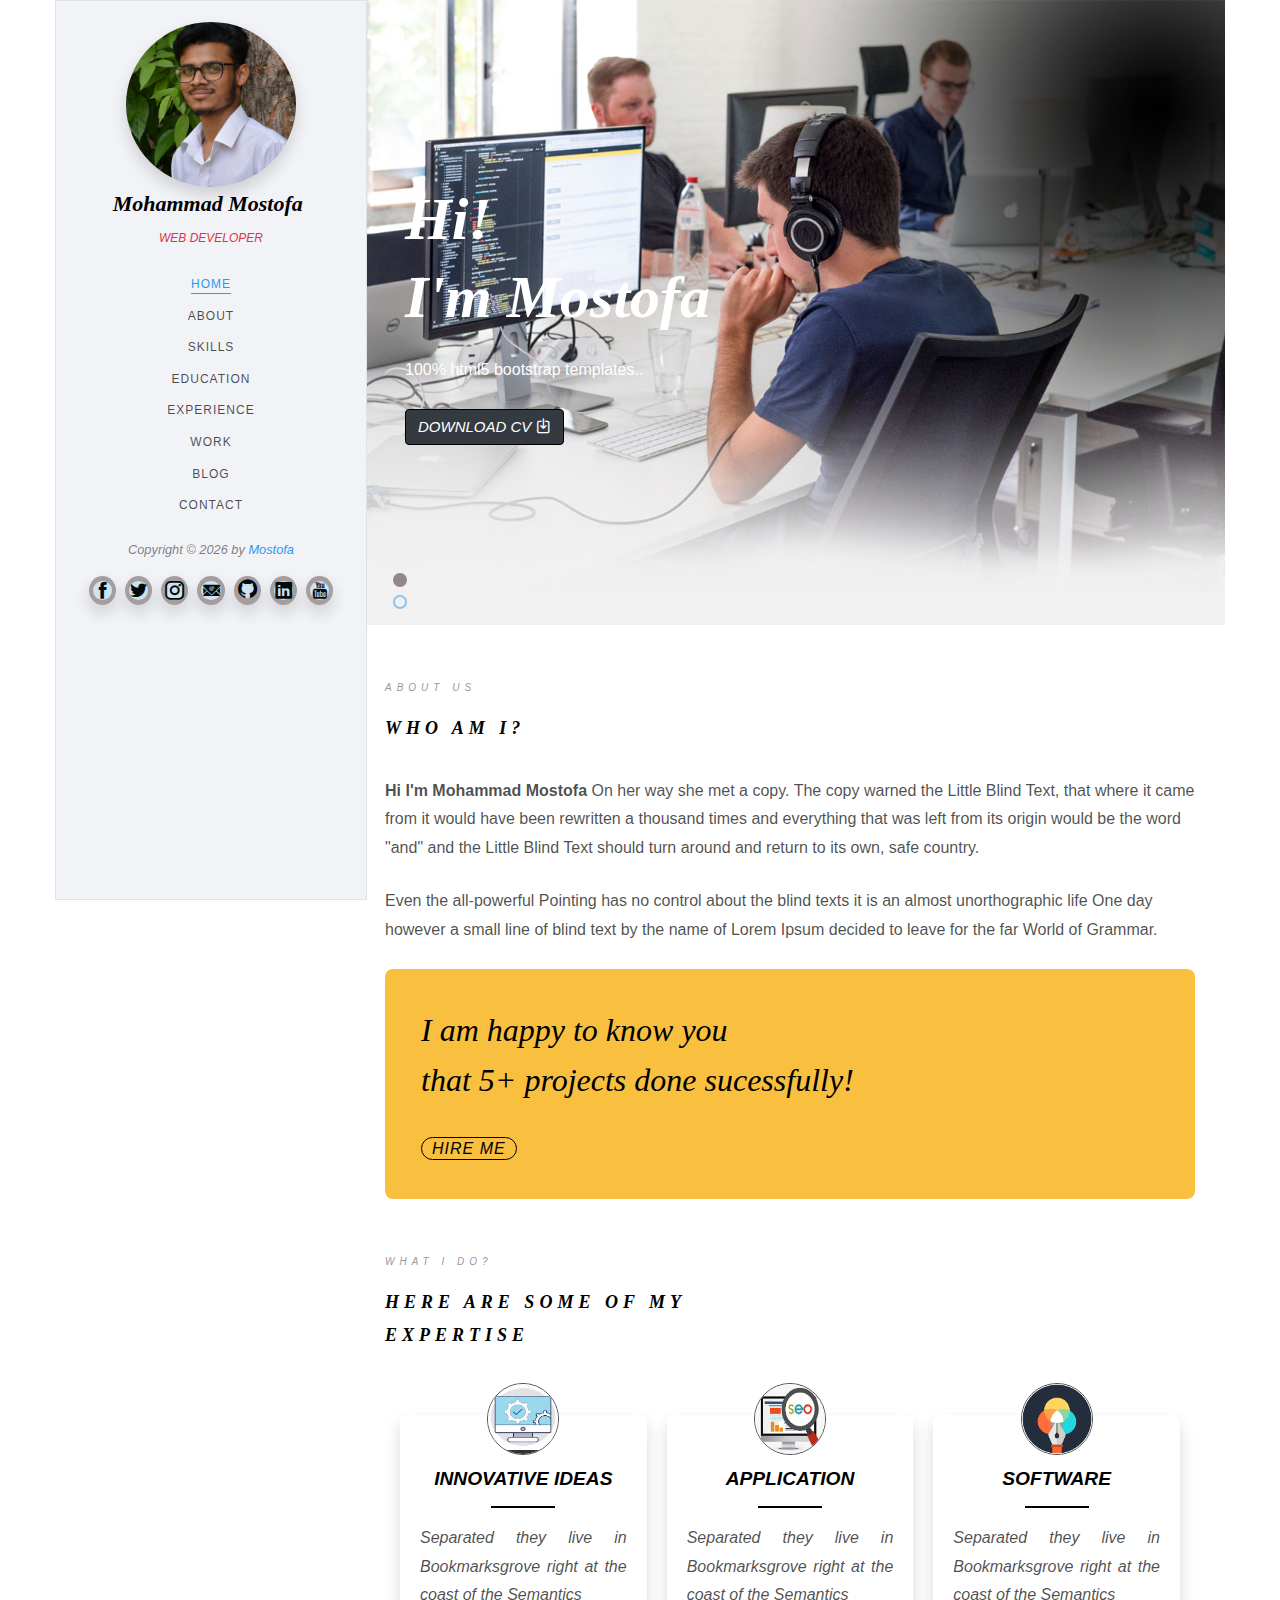
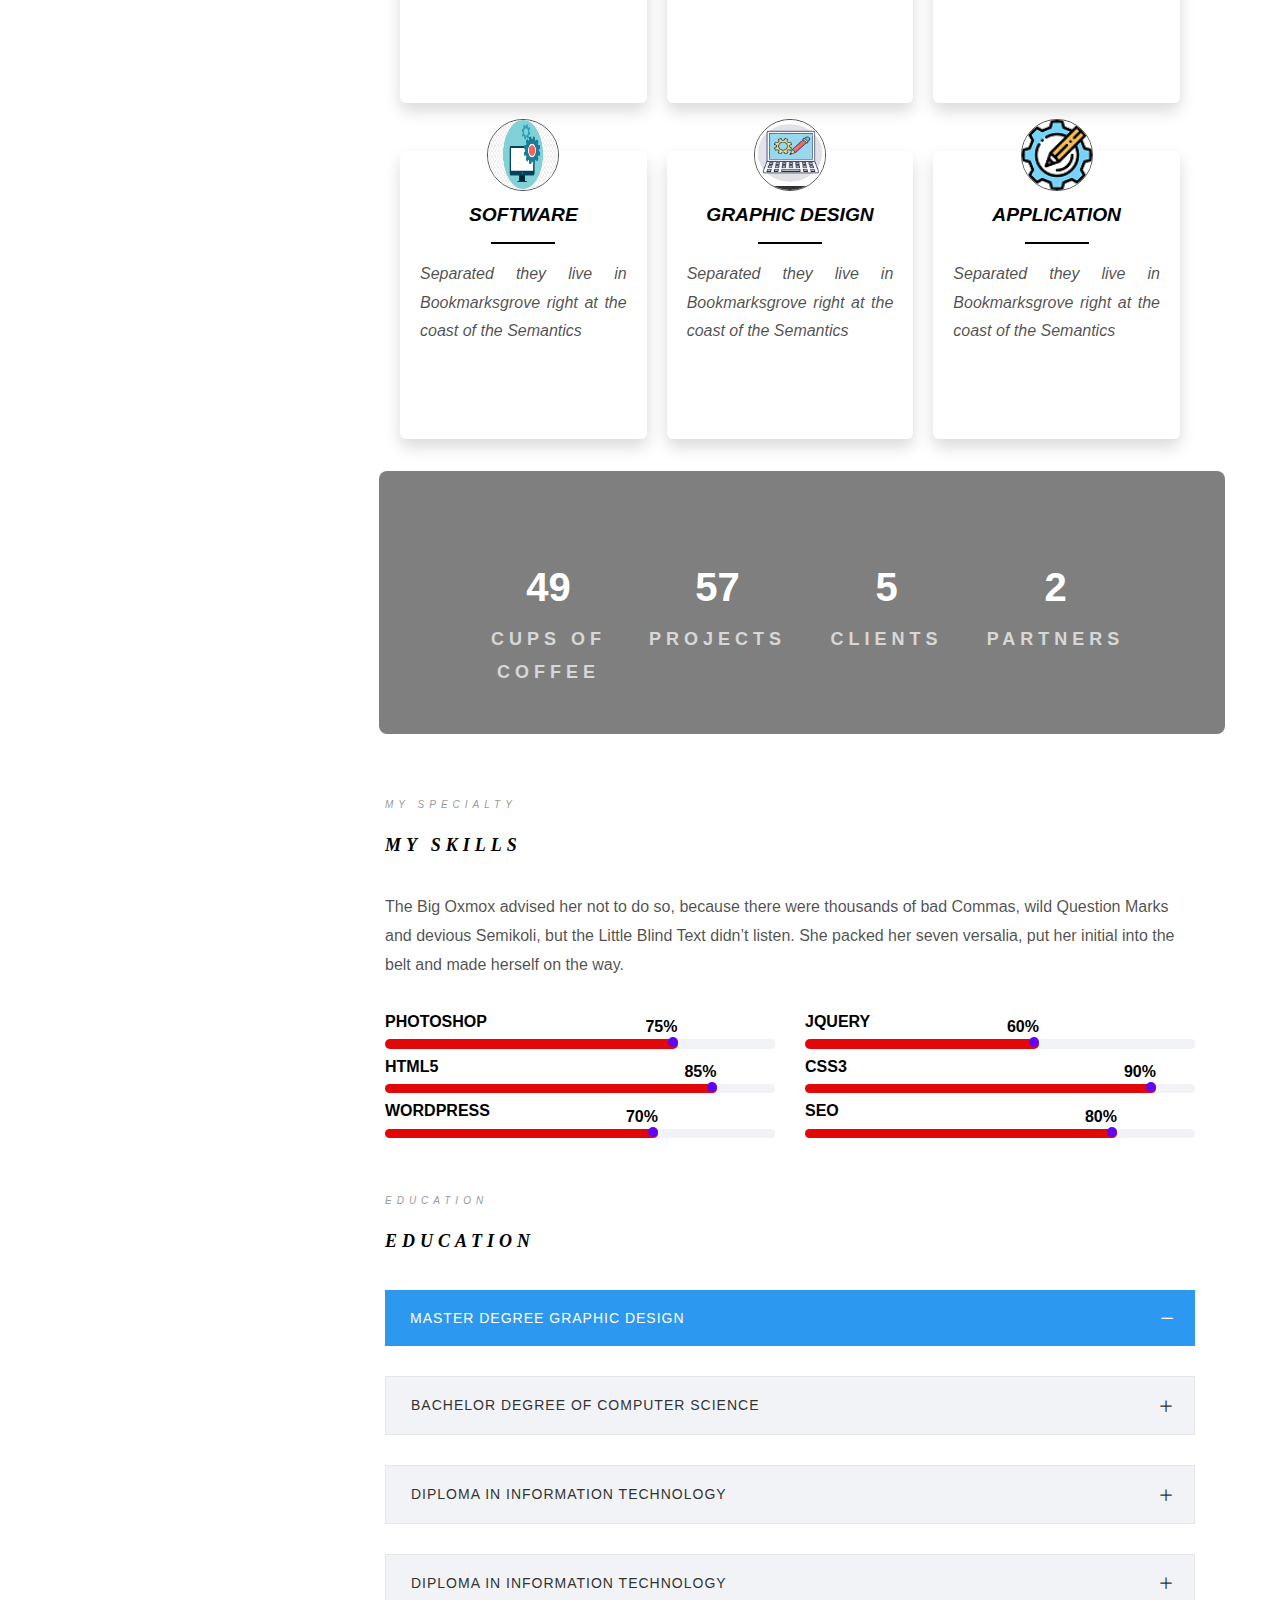
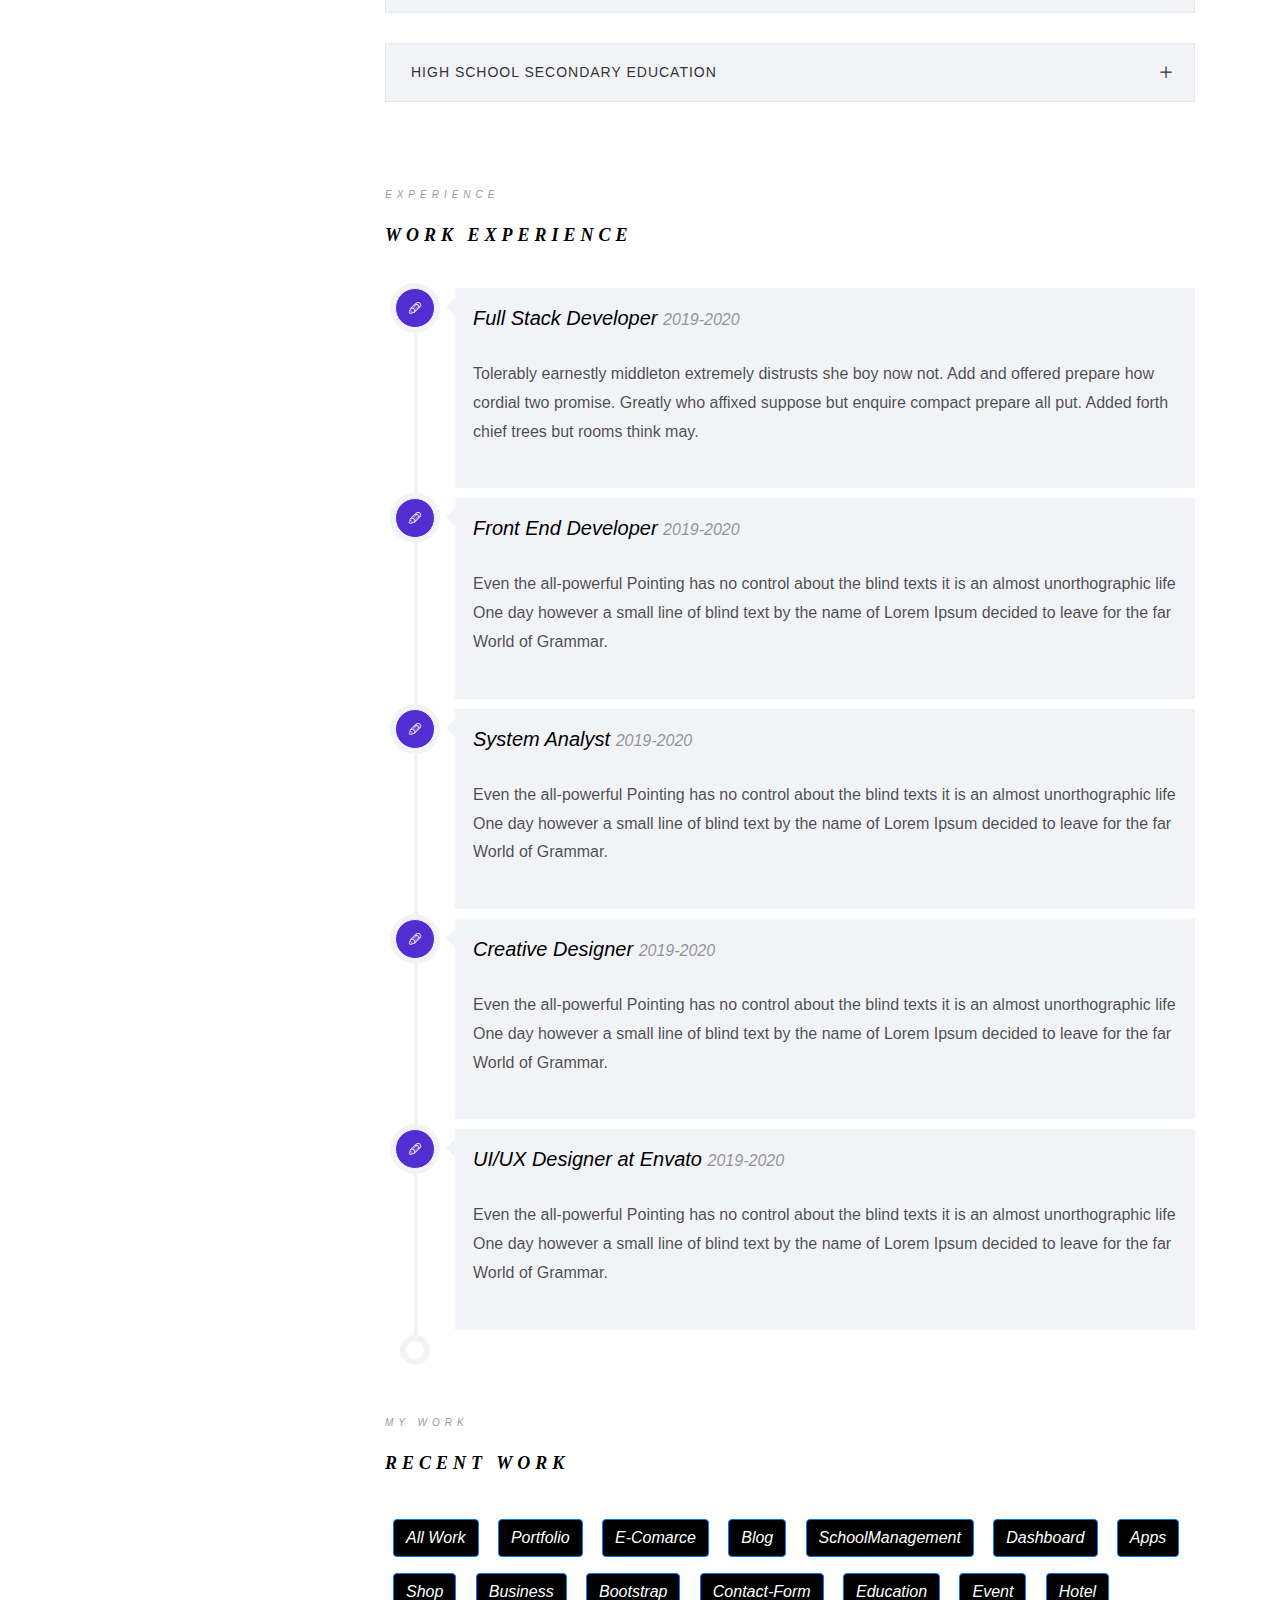
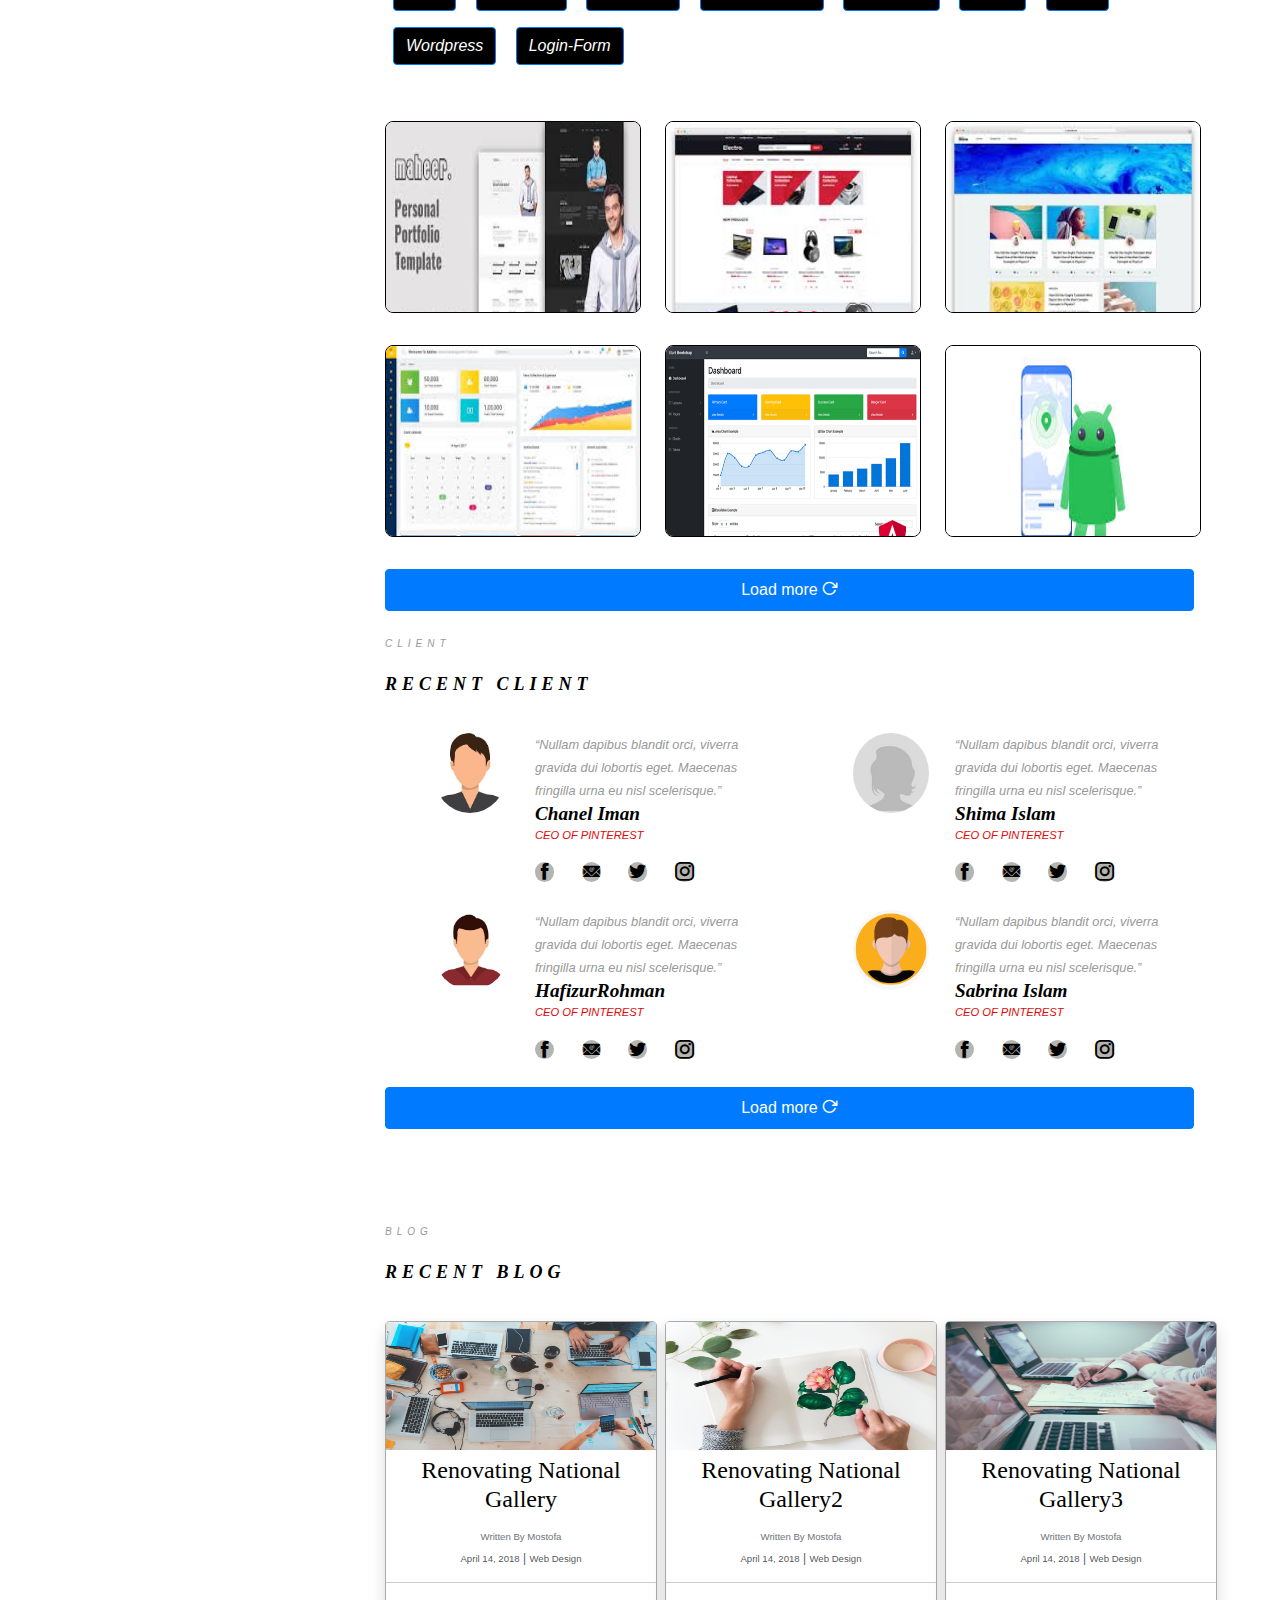
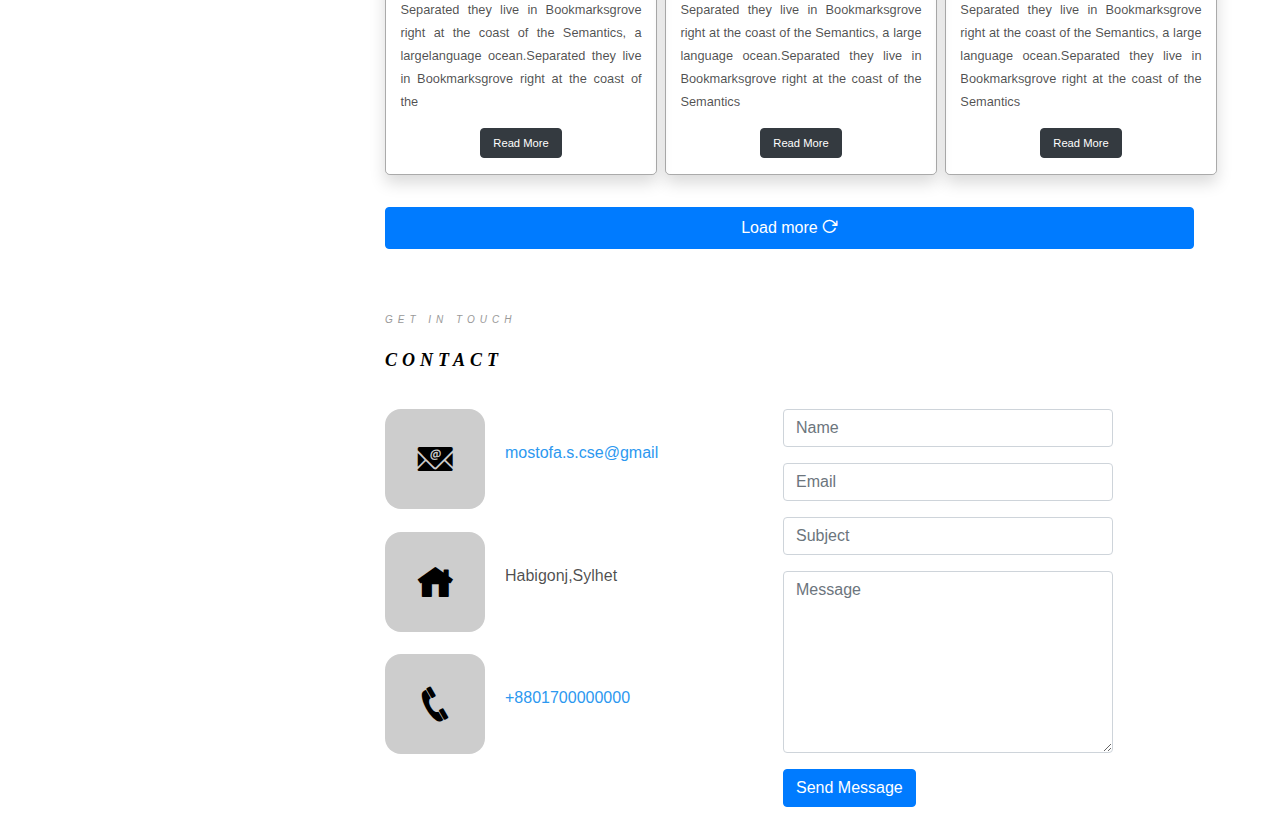
==== index.html @ 7810770f "portfolio design" ====
<!doctype html>
<html class="no-js" lang="">
    <head>
    <meta charset="utf-8">
      <meta http-equiv="X-UA-Compatible" content="IE=edge">
      <title>MOHAMMAD MOSTOFA</title>
      <link rel="shortcut icon" href="images/avatar04.png"> 
      <meta name="viewport" content="width=device-width, initial-scale=1">
      <meta name="description" content="" />
      <meta name="keywords" content="" />
      <meta name="author" content="" />
      <!-- Facebook and Twitter integration -->
      <meta property="og:title" content="" />
      <meta property="og:image" content="" />
      <meta property="og:url" content="" />
      <meta property="og:site_name" content="" />
      <meta property="og:description" content="" />
      <meta name="twitter:title" content="" />
      <meta name="twitter:image" content="" />
      <meta name="twitter:url" content="" />
      <meta name="twitter:card" content="" />
      <!-- Place favicon.ico and apple-touch-icon.png in the root directory -->
      <!-- Animate.css -->
      <link rel="stylesheet" href="css/animate.css">
      <!-- Icomoon Icon Fonts-->
      <link rel="stylesheet" href="css/icomoon.css">
      <link rel="stylesheet" href="css/icofont.min.css">
      <!-- Bootstrap  -->
      <link rel="stylesheet" href="css/bootstrap.min.css">
      <!-- Flexslider  -->
      <link rel="stylesheet" href="css/flexslider.css">
      <!-- Flaticons  -->
      <link rel="stylesheet" href="fonts/flaticon/font/flaticon.css">
      <!-- Owl Carousel -->
      <link rel="stylesheet" href="css/owl.carousel.min.css">
      <link rel="stylesheet" href="css/owl.theme.default.min.css">
      <!-- Theme style  -->
      <link rel="stylesheet" href="css/style.css">
      <!-- responsive  -->
      <link rel="stylesheet" href="css/responsive.css">
      <link rel="stylesheet" href="css/main.css">
      <link rel="stylesheet" href="css/normalize.css">
      <!-- Modernizr JS -->
      <script src="js/modernizr-2.6.2.min.js"></script>
  </head>
  <body>
    <!-------PORTFOLIO ASIDE SECTION START------------------->
    <div class="fakeLoader"></div>
    <div id="portfolio-page">
      <div class="container-wrap">
          <div class="container-wrap">
              <a href="#" class="js-portfolio-nav-toggle portfolio-nav-toggle" data-toggle="collapse" data-target="#navbar"
                aria-expanded="false" aria-controls="navbar"><i></i></a>
        <aside id="portfolio-aside" role="complementary" class="border js-fullheight">
          <a href="#" class="js-portfolio-nav-toggle portfolio-nav-toggle" data-toggle="collapse" data-target="#navbar"
            aria-expanded="false" aria-controls="navbar"><i></i></a>
              <div class="text-center">
                   <img class="author-img mb-1 shadow" src="images/20190928_142217.jpg" alt="img">
                 
                <h1 id="portfolio-logo"><a href="index.html">mohammad mostofa</a></h1>
                <span class="position mb-3"><a href="#" class="text-danger font-italic">WEB DEVELOPER</a></span>
              </div>
              <nav id="portfolio-main-menu" role="navigation" class="navbar">
                <div id="navbar" class="collapse">
                  <ul>
                    <li class="active"><a href="#" data-nav-section="home">Home</a></li>
                    <li><a href="#" data-nav-section="about">About</a></li>
                    <li><a href="#" data-nav-section="skills">Skills</a></li>
                    <li><a href="#" data-nav-section="education">Education</a></li>
                    <li><a href="#" data-nav-section="experience">Experience</a></li>
                    <li><a href="#" data-nav-section="work">Work</a></li>
                    <li><a href="#" data-nav-section="blog">Blog</a></li>
                    <li><a href="#" data-nav-section="contact">Contact</a></li>
                  </ul>
                </div>
              </nav>
              <div class="portfolio-footer font-italic">
                  <p class="text-center"><small>Copyright &copy;
                  <script>document.write(new Date().getFullYear());</script>
                  by <a href="#" class="text-capitalize" target="_blank">mostofa</a>
                <ul>
                  <li><a class="shadow" target="_blank" href="https://www.facebook.com/mohammadmostofa.99"><i class="icofont-facebook"></i></a></li>
                  <li><a class="shadow" target="_blank" href="https://twitter.com/Mohamma17811872"><i class="icofont-twitter"></i></a></li>
                  <li><a class="shadow" target="_blank" href="https://www.instagram.com/mohammad_mostofa.89/"><i class="icofont-instagram"></i></a></li>
                  <li><a class="shadow" target="_blank" href="https://mostofa.mm9989@gmail.com"><i class="icofont-email"></i></a></li>
                  <li><a class="shadow" target="_blank" href="https://github.com/mostofa9989"><i class="icomoon icon-github"></i></a></li>
                  <li><a class="shadow" target="_blank" href="https://www.linkedin.com/in/mohammad-mostofa-7722481b0"><i class="icofont-linkedin"></i></a></li>
                  <li><a class="shadow" target="_blank" href="https://www.youtube.com/channel/UCxO-muHdP832ksQisNg4t9A"><i class="icofont-youtube"></i></a></li>
                </ul>
                </div>
        </aside>
           <!-------PORTFOLIO MAIN SECTION START------------------->
       <div class="portfolio-main" id="home">
           <!-------PORTFOLIO SLIDER SECTION START------------------->
            <div id="myCarousel" class="carousel slide" data-ride="carousel" data-section="home">
              <!-- Carousel indicators -->
              <ol class="carousel-indicators">
                <li data-target="#myCarousel" data-slide-to="0" class="active"></li>
                <li data-target="#myCarousel" data-slide-to="1"></li>
              </ol>
              <!-- Wrapper for carousel items -->
              <div class="carousel-inner ">
                <div class="carousel-item active" style="background: url(images/s1.jpg)no-repeat center center / cover;">
                  <div class="container slider-content">
                    <h3 class="display-3">Hi! <br>I'm Mostofa</h3>
                    <p>100% html5 bootstrap templates..</p>
                    <a href="#"class="btn text-white bg-dark">DOWNLOAD CV <i class="icon-download4"></i></a>
                  </div>
                </div>
                <div class="carousel-item" style="background: url(images/s2.jpg)no-repeat center center / cover;">
                  <div class="container slider-content">
                    <h3 class="display-3 text-white">I am a <br>Designer</h3>
                    <p class="text-white">100% html5 bootstrap templates..</p>
                    <a href="#"class="btn text-white bg-dark">VIEW PORTFOLIO <i class="icon-briefcase3"></i></a>
                  </div>
                </div>
              </div>
            </div>
           <!-------PORTFOLIO ABOUT SECTION START------------------->
            <section class="portfolio-about" data-section="about">
              <div class="portfolio-narrow-content">
                <div class="row">
                  <div class="col-md-12">
                    <div class="row row-bottom-padded-sm animate-box bg-white">
                      <div class="col-md-12">
                        <div class="about-desc">
                          <span class="heading-meta">About Us</span>
                          <h2 class="portfolio-heading">Who Am I?</h2>
                          <p><strong>Hi I'm Mohammad Mostofa</strong> On her way she met a copy. The copy warned the Little Blind Text,
                            that where it came from it would have been rewritten a thousand times and everything that was left from
                            its origin would be the word "and" and the Little Blind Text should turn around and return to its own,
                            safe country.</p>
                          <p>Even the all-powerful Pointing has no control about the blind texts it is an almost unorthographic life
                            One day however a small line of blind text by the name of Lorem Ipsum decided to leave for the far World
                            of Grammar.</p>
                        </div>
                      </div>
                    </div>
                    <div class="row">
                      <div class="col-md-12 animate-box">
                        <div class="hire">
                          <h2>I am happy to know you <br>that 5+ projects done sucessfully!</h2>
                          <a href="https://www.fiverr.com/s2/9c8662c31b" class="btn-hire">Hire me</a>
                        </div>
                      </div>
                    </div>
                  </div>
                </div>
              </div>
            </section>
           <!-------PORTFOLIO SERVICES SECTION START------------------->
           <section class="portfolio-services" data-section="services">
            <div class="portfolio-narrow-content">
              <div class="row">
                <div class="col-md-12">
                  <div class="row row-bottom-padded-sm animate-box bg-white">
                    <div class="col-md-12">
                      <div class="about-desc">
                        <span class="heading-meta">What I do?</span>
                        <h2 class="portfolio-heading">Here are some of my<br> expertise</h2>
                      </div>
                    </div>
                  </div>
                  <div class="col-md-12">
                    <div class="card-columns animate-box">
                                            <div class="animate-box text-center" data-animate-effect="fadeInLeft">
                     <img class="services-image" src="images/services1.jpeg" alt="">
                        <div class="services card-body shadow">
                          <h3 class="mb-4">Innovative Ideas</h3>
                          <p class="text-justify">Separated they live in Bookmarksgrove right at the coast of the Semantics</p>
                        </div>
                                              <div class="animate-box text-center" data-animate-effect="fadeInLeft">
                     <img class="services-image" src="images/services2.jpg" alt="">
                        <div class="services card-body shadow">
                          <h3 class="mb-4">Software</h3>
                          <p class="text-justify">Separated they live in Bookmarksgrove right at the coast of the Semantics</p>
                        </div>
                                              <div class="animate-box text-center" data-animate-effect="fadeInLeft">
                     <img class="services-image" src="images/services3.jpeg" alt="">
                        <div class="services card-body shadow">
                          <h3 class="mb-4">Application</h3>
                          <p class="text-justify">Separated they live in Bookmarksgrove right at the coast of the Semantics</p>
                        </div>
                                              <div class="animate-box text-center" data-animate-effect="fadeInLeft">
                     <img class="services-image" src="images/services4.jpeg" alt="">
                        <div class="services card-body shadow">
                          <h3 class="mb-4">Graphic Design</h3>
                          <p class="text-justify">Separated they live in Bookmarksgrove right at the coast of the Semantics</p>
                        </div>
                                              <div class="animate-box text-center" data-animate-effect="fadeInLeft">
                     <img class="services-image" src="images/services5.png" alt="">
                        <div class="services card-body shadow">
                          <h3 class="mb-4">Software</h3>
                          <p class="text-justify">Separated they live in Bookmarksgrove right at the coast of the Semantics</p>
                        </div>
                                              <div class="animate-box text-center" data-animate-effect="fadeInLeft">
                     <img class="services-image" src="images/s5.png" alt="">
                        <div class="services card-body shadow">
                          <h3 class="mb-4">Application</h3>
                          <p class="text-justify">Separated they live in Bookmarksgrove right at the coast of the Semantics</p>
                        </div>
                         
                      </div>
                    </div>
                  </div>
                </div>
              </div>
          </section>
           <!-------PORTFOLIO COUNGTER SECTION START------------------->
            <div id="portfolio-counter"style="background-image: url(images/cover_bg_1.jpg);"
              data-stellar-background-ratio="0.5">
              <div class="portfolio-narrow-content">
                <div class="row">
                </div>
                <div class="row">
                  <div class="col-md-3 col-sm-3 text-center animate-box">
                    <span class="portfolio-counter js-counter" data-from="0" data-to="309" data-speed="5000"
                      data-refresh-interval="50"></span><br>
                    <span class="portfolio-counter-label">Cups of coffee</span>
                  </div>
                  <div class="col-md-3 col-sm-3 text-center animate-box">
                    <span class="portfolio-counter js-counter" data-from="0" data-to="356" data-speed="5000"
                      data-refresh-interval="50"></span><br>
                    <span class="portfolio-counter-label">Projects</span>
                  </div>
                  <div class="col-md-3 col-sm-3 text-center animate-box">
                    <span class="portfolio-counter js-counter" data-from="0" data-to="30" data-speed="5000"
                      data-refresh-interval="50"></span><br>
                    <span class="portfolio-counter-label">Clients</span>
                  </div>
                  <div class="col-md-3 col-sm-3 text-center animate-box">
                    <span class="portfolio-counter js-counter" data-from="0" data-to="10" data-speed="5000"
                      data-refresh-interval="50"></span><br>
                    <span class="portfolio-counter-label">Partners</span>
                  </div>
                </div>
              </div>
            </div>
           <!-------PORTFOLIO SKILLS SECTION START------------------->
            <section class="portfolio-skills" data-section="skills">
              <div class="portfolio-narrow-content">
                <div class="row">
                  <div class="col-md-6 col-md-offset-3 col-md-pull-3 animate-box" data-animate-effect="fadeInLeft">
                    <span class="heading-meta">My Specialty</span>
                    <h2 class="portfolio-heading animate-box">My Skills</h2>
                  </div>
                </div>
                <div class="row">
                  <div class="col-md-12 animate-box" data-animate-effect="fadeInLeft">
                    <p class="font-2">The Big Oxmox advised her not to do so, because there were thousands of bad Commas, wild Question Marks and
                      devious Semikoli, but the Little Blind Text didn’t listen. She packed her seven versalia, put her initial into
                      the belt and made herself on the way.</p>
                  </div>
                  <div class="col-md-6 col-sm-6 animate-box" data-animate-effect="fadeInLeft">
                    <div class="progress-wrap">
                      <h3>Photoshop</h3>
                      <div class="progress">
                        <div class="progress-bar color-1" role="progressbar" aria-valuenow="75" aria-valuemin="0"
                          aria-valuemax="100" style="width:75%">
                          <span>75%</span>
                        </div>
                      </div>
                    </div>
                  </div>
                  <div class="col-md-6 col-sm-6 animate-box" data-animate-effect="fadeInRight">
                    <div class="progress-wrap">
                      <h3>jQuery</h3>
                      <div class="progress">
                        <div class="progress-bar color-2" role="progressbar" aria-valuenow="60" aria-valuemin="0"
                          aria-valuemax="100" style="width:60%">
                          <span>60%</span>
                        </div>
                      </div>
                    </div>
                  </div>
                  <div class="col-md-6 col-sm-6 animate-box" data-animate-effect="fadeInLeft">
                    <div class="progress-wrap">
                      <h3>HTML5</h3>
                      <div class="progress">
                        <div class="progress-bar color-3" role="progressbar" aria-valuenow="85" aria-valuemin="0"
                          aria-valuemax="100" style="width:85%">
                          <span>85%</span>
                        </div>
                      </div>
                    </div>
                  </div>
                  <div class="col-md-6 col-sm-6 animate-box" data-animate-effect="fadeInRight">
                    <div class="progress-wrap">
                      <h3>CSS3</h3>
                      <div class="progress">
                        <div class="progress-bar color-4" role="progressbar" aria-valuenow="90" aria-valuemin="0"
                          aria-valuemax="100" style="width:90%">
                          <span>90%</span>
                        </div>
                      </div>
                    </div>
                  </div>
                  <div class="col-md-6 col-sm-6 animate-box" data-animate-effect="fadeInLeft">
                    <div class="progress-wrap">
                      <h3>WordPress</h3>
                      <div class="progress">
                        <div class="progress-bar color-5" role="progressbar" aria-valuenow="70" aria-valuemin="0"
                          aria-valuemax="100" style="width:70%">
                          <span>70%</span>
                        </div>
                      </div>
                    </div>
                  </div>
                  <div class="col-md-6 col-sm-6 animate-box" data-animate-effect="fadeInRight">
                    <div class="progress-wrap">
                      <h3>SEO</h3>
                      <div class="progress">
                        <div class="progress-bar color-6" role="progressbar" aria-valuenow="80" aria-valuemin="0"
                          aria-valuemax="100" style="width:80%">
                          <span>80%</span>
                        </div>
                      </div>
                    </div>
                  </div>
                </div>
              </div>
            </section>
            <!-------PORTFOLIO EDUCATION SECTION START------------------->
            <section class="portfolio-education" data-section="education">
              <div class="portfolio-narrow-content">
                <div class="row">
                  <div class="col-md-6 col-md-offset-3 col-md-pull-3 animate-box" data-animate-effect="fadeInLeft">
                    <span class="heading-meta">Education</span>
                    <h2 class="portfolio-heading animate-box">Education</h2>
                  </div>
                </div>
                <div class="row">
                  <div class="col-md-12 animate-box" data-animate-effect="fadeInLeft">
                    <div class="fancy-collapse-panel">
                      <div class="panel-group" id="accordion" role="tablist" aria-multiselectable="true">
                        <div class="panel panel-default">
                          <div class="panel-heading" role="tab" id="headingOne">
                            <h4 class="panel-title">
                              <a data-toggle="collapse" data-parent="#accordion" href="#collapseOne" aria-expanded="true"
                                aria-controls="collapseOne">Master Degree Graphic Design
                              </a>
                            </h4>
                          </div>
                          <div id="collapseOne" class="panel-collapse collapse in" role="tabpanel" aria-labelledby="headingOne">
                            <div class="panel-body">
                              <div class="row">
                                <div class="col-md-6">
                                  <p>Far far away, behind the word mountains, far from the countries Vokalia and Consonantia, there
                                    live the blind texts. </p>
                                </div>
                                <div class="col-md-6">
                                  <p>Separated they live in Bookmarksgrove right at the coast of the Semantics, a large language
                                    ocean.</p>
                                </div>
                              </div>
                            </div>
                          </div>
                        </div>
                        <div class="panel panel-default">
                          <div class="panel-heading" role="tab" id="headingTwo">
                            <h4 class="panel-title">
                              <a class="collapsed" data-toggle="collapse" data-parent="#accordion" href="#collapseTwo"
                                aria-expanded="false" aria-controls="collapseTwo">Bachelor Degree of Computer Science
                              </a>
                            </h4>
                          </div>
                          <div id="collapseTwo" class="panel-collapse collapse" role="tabpanel" aria-labelledby="headingTwo">
                            <div class="panel-body">
                              <p>Far far away, behind the word <strong>mountains</strong>, far from the countries Vokalia and
                                Consonantia, there live the blind texts. Separated they live in Bookmarksgrove right at the coast of
                                the Semantics, a large language ocean.</p>
                              <ul>
                                <li>Separated they live in Bookmarksgrove right</li>
                                <li>Separated they live in Bookmarksgrove right</li>
                              </ul>
                            </div>
                          </div>
                        </div>
                        <div class="panel panel-default">
                          <div class="panel-heading" role="tab" id="headingThree">
                            <h4 class="panel-title">
                              <a class="collapsed" data-toggle="collapse" data-parent="#accordion" href="#collapseThree"
                                aria-expanded="false" aria-controls="collapseThree">Diploma in Information Technology
                              </a>
                            </h4>
                          </div>
                          <div id="collapseThree" class="panel-collapse collapse" role="tabpanel" aria-labelledby="headingThree">
                            <div class="panel-body">
                              <p>Far far away, behind the word <strong>mountains</strong>, far from the countries Vokalia and
                                Consonantia, there live the blind texts. Separated they live in Bookmarksgrove right at the coast of
                                the Semantics, a large language ocean.</p>
                            </div>
                          </div>
                        </div>
            
                        <div class="panel panel-default">
                          <div class="panel-heading" role="tab" id="headingFour">
                            <h4 class="panel-title">
                              <a class="collapsed" data-toggle="collapse" data-parent="#accordion" href="#collapseFour"
                                aria-expanded="false" aria-controls="collapseFour">Diploma in Information Technology
                              </a>
                            </h4>
                          </div>
                          <div id="collapseFour" class="panel-collapse collapse" role="tabpanel" aria-labelledby="headingFour">
                            <div class="panel-body">
                              <p>Far far away, behind the word <strong>mountains</strong>, far from the countries Vokalia and
                                Consonantia, there live the blind texts. Separated they live in Bookmarksgrove right at the coast of
                                the Semantics, a large language ocean.</p>
                            </div>
                          </div>
                        </div>
                        <div class="panel panel-default">
                          <div class="panel-heading" role="tab" id="headingFive">
                            <h4 class="panel-title">
                              <a class="collapsed" data-toggle="collapse" data-parent="#accordion" href="#collapseFive"
                                aria-expanded="false" aria-controls="collapseFive">High School Secondary Education
                              </a>
                            </h4>
                          </div>
                          <div id="collapseFive" class="panel-collapse collapse" role="tabpanel" aria-labelledby="headingFive">
                            <div class="panel-body">
                              <p>Far far away, behind the word <strong>mountains</strong>, far from the countries Vokalia and
                                Consonantia, there live the blind texts. Separated they live in Bookmarksgrove right at the coast of
                                the Semantics, a large language ocean.</p>
                            </div>
                          </div>
                        </div>
                      </div>
                    </div>
                  </div>
                </div>
              </div>
            </section>
           <!-------PORTFOLIO EXPERIENCE SECTION START------------------->
            <section class="portfolio-experience" data-section="experience">
              <div class="portfolio-narrow-content">
                <div class="row">
                  <div class="col-md-6 col-md-offset-3 col-md-pull-3 animate-box" data-animate-effect="fadeInLeft">
                    <span class="heading-meta">Experience</span>
                    <h2 class="portfolio-heading animate-box">Work Experience</h2>
                  </div>
                </div>
                <div class="row">
                  <div class="col-md-12">
                    <div class="timeline-centered">
                      <article class="timeline-entry animate-box" data-animate-effect="fadeInLeft">
                        <div class="timeline-entry-inner">
            
                          <div class="timeline-icon color-1">
                            <i class="icon-pen2"></i>
                          </div>
            
                          <div class="timeline-label">
                            <h2><a href="#">Full Stack Developer</a> <span>2019-2020</span></h2>
                            <p>Tolerably earnestly middleton extremely distrusts she boy now not. Add and offered prepare how
                              cordial two promise. Greatly who affixed suppose but enquire compact prepare all put. Added forth
                              chief trees but rooms think may.</p>
                          </div>
                        </div>
                      </article>
                      <article class="timeline-entry animate-box" data-animate-effect="fadeInRight">
                        <div class="timeline-entry-inner">
                          <div class="timeline-icon color-2">
                            <i class="icon-pen2"></i>
                          </div>
                          <div class="timeline-label">
                            <h2><a href="#">Front End Developer</a> <span>2019-2020</span></h2>
                            <p>Even the all-powerful Pointing has no control about the blind texts it is an almost unorthographic
                              life One day however a small line of blind text by the name of Lorem Ipsum decided to leave for the
                              far World of Grammar.</p>
                          </div>
                        </div>
                      </article>
                      <article class="timeline-entry animate-box" data-animate-effect="fadeInLeft">
                        <div class="timeline-entry-inner">
                          <div class="timeline-icon color-3">
                            <i class="icon-pen2"></i>
                          </div>
                          <div class="timeline-label">
                            <h2><a href="#">System Analyst</a> <span>2019-2020</span></h2>
                            <p>Even the all-powerful Pointing has no control about the blind texts it is an almost unorthographic
                              life One day however a small line of blind text by the name of Lorem Ipsum decided to leave for the
                              far World of Grammar.</p>
                          </div>
                        </div>
                      </article>
                      <article class="timeline-entry animate-box" data-animate-effect="fadeInTop">
                        <div class="timeline-entry-inner">
                          <div class="timeline-icon color-4">
                            <i class="icon-pen2"></i>
                          </div>
                          <div class="timeline-label">
                            <h2><a href="#">Creative Designer</a> <span>2019-2020</span></h2>
                            <p>Even the all-powerful Pointing has no control about the blind texts it is an almost unorthographic
                              life One day however a small line of blind text by the name of Lorem Ipsum decided to leave for the
                              far World of Grammar.</p>
                          </div>
                        </div>
                      </article>
                      <article class="timeline-entry animate-box" data-animate-effect="fadeInLeft">
                        <div class="timeline-entry-inner">
                          <div class="timeline-icon color-5">
                            <i class="icon-pen2"></i>
                          </div>
                          <div class="timeline-label">
                            <h2><a href="#">UI/UX Designer at Envato</a> <span>2019-2020</span></h2>
                            <p>Even the all-powerful Pointing has no control about the blind texts it is an almost unorthographic
                              life One day however a small line of blind text by the name of Lorem Ipsum decided to leave for the
                              far World of Grammar.</p>
                          </div>
                        </div>
                      </article>
                      <article class="timeline-entry begin animate-box" data-animate-effect="fadeInBottom">
                        <div class="timeline-entry-inner">
                          <div class="timeline-icon color-none">
                          </div>
                        </div>
                      </article>
                    </div>
                  </div>
                </div>
              </div>
            </section>
            <!-------PORTFOLIO WORK SECTION START------------------->
            <section id="work" class="portfolio-work" data-section="work">
                <div class="portfolio-narrow-content">
                    <div class="row">
                      <div class="col-md-6 col-md-offset-3 col-md-pull-3 animate-box" data-animate-effect="fadeInLeft">
                        <span class="heading-meta">My Work</span>
                        <h2 class="portfolio-heading animate-box">Recent Work</h2>
                      </div>
                    </div>
                    <div class="portfolio-warkmenu mb-5" data-animate-effect="fadeInLeft">
                        <a href="javascript:void(0)" class="btn btn-primary" data-filter="all">All Work</a>
                        <a href="javascript:void(0)" class="btn btn-primary" data-filter=".portfolio">Portfolio</a>
                        <a href="javascript:void(0)" class="btn btn-primary" data-filter=".e-comarce ">E-comarce</a>
                        <a href="javascript:void(0)" class="btn btn-primary" data-filter=".blog">Blog</a>
                        <a href="javascript:void(0)" class="btn btn-primary" data-filter=".schoolmanagement">SchoolManagement</a>
                        <a href="javascript:void(0)" class="btn btn-primary" data-filter=".dashboard">Dashboard</a>
                        <a href="javascript:void(0)" class="btn btn-primary" data-filter=".apps">Apps</a>
                        <a href="javascript:void(0)" class="btn btn-primary" data-filter=".shop">shop</a>
                        <a href="javascript:void(0)" class="btn btn-primary" data-filter=".business">business</a>
                        <a href="javascript:void(0)" class="btn btn-primary" data-filter=".bootstrap">bootstrap</a>
                        <a href="javascript:void(0)" class="btn btn-primary" data-filter=".contact-form">contact-form</a>
                        <a href="javascript:void(0)" class="btn btn-primary" data-filter=".education">education</a>
                        <a href="javascript:void(0)" class="btn btn-primary" data-filter=".event">event</a>
                        <a href="javascript:void(0)" class="btn btn-primary" data-filter=".hotel">hotel</a>
                        <a href="javascript:void(0)" class="btn btn-primary" data-filter=".wordpress">wordpress</a>
                        <a href="javascript:void(0)" class="btn btn-primary" data-filter=".login-form">login-form</a>
                    </div>
                    <div class="row portfolio-item justify-content-center">
                      <div class="col-md-4 col-sm-6 mix portfolio">
                        <div class="single-portfolio">
                          <img src="images/work1.jpg" alt="image" class="img-fluid work-img">
                          <div class="portfolio-overlay">
                            <h3>portfolio</h3>
                            <div class="option">
                              <p class="icon">
                                <a href="#"><i class="icon-share3"></i></a>
                              </p>
                              <div class="download">
                                <a href="#" class="btn btn-primary">Download <i class="icon-download4"></i></a>
                              </div>
                              <div class="demo">
                                <a href="#" class="btn btn-primary">Demo <i class="icon-eye"></i></a>
                              </div>
                            </div>
                          </div>
                        </div>
                      </div>
                      <div class="col-md-4 col-sm-6 mix e-comarce">
                        <div class="single-portfolio">
                          <img src="images/work2.jpg" alt="image" class="img-fluid work-img">
                          <div class="portfolio-overlay">
                           <h3>e-comarce</h3>
                            <div class="option">
                              <p class="icon">
                                <a href="#"><i class="icon-share3"></i></a>
                              </p>
                              <div class="download">
                                <a href="#" class="btn btn-primary">Download <i class="icon-download4"></i></a>
                              </div>
                              <div class="demo">
                                <a href="#" class="btn btn-primary">Demo <i class="icon-eye"></i></a>
                              </div>
                            </div>
                          </div>
                        </div>
                      </div>
                      <div class="col-md-4 col-sm-6 mix blog">
                        <div class="single-portfolio">
                          <img src="images/work4.jpg" alt="image" class="img-fluid work-img">
                          <div class="portfolio-overlay">
                             <h3>Blog</h3>
                            <div class="option">
                              <p class="icon">
                                <a href="#"><i class="icon-share3"></i></a>
                              </p>
                              <div class="download">
                                <a href="#" class="btn btn-primary">Download <i class="icon-download4"></i></a>
                              </div>
                              <div class="demo">
                                <a href="#" class="btn btn-primary">Demo <i class="icon-eye"></i></a>
                              </div>
                            </div>
                          </div>
                        </div>
                      </div>
                      <div class="col-md-4 col-sm-6 mix schoolmanagement">
                        <div class="single-portfolio">
                          <img src="images/work3.jpg" alt="image" class="img-fluid work-img">
                          <div class="portfolio-overlay">
                              <h3>schoolmanagement</h3>
                            <div class="option">
                              <p class="icon">
                                <a href="#"><i class="icon-share3"></i></a>
                              </p>
                              <div class="download">
                                <a href="#" class="btn btn-primary">Download <i class="icon-download4"></i></a>
                              </div>
                              <div class="demo">
                                <a href="#" class="btn btn-primary">Demo <i class="icon-eye"></i></a>
                              </div>
                            </div>
                          </div>
                        </div>
                      </div>
                      <div class="col-md-4 col-sm-6 mix dashboard">
                        <div class="single-portfolio">
                          <img src="images/work5.jpg" alt="image" class="img-fluid work-img">
                          <div class="portfolio-overlay">
                              <h3>Dashboard</h3>
                            <div class="option">
                              <p class="icon">
                                <a href="#"><i class="icon-share3"></i></a>
                              </p>
                              <div class="download">
                                <a href="#" class="btn btn-primary">Download <i class="icon-download4"></i></a>
                              </div>
                              <div class="demo">
                                <a href="#" class="btn btn-primary">Demo <i class="icon-eye"></i></a>
                              </div>
                            </div>
                          </div>
                        </div>
                      </div>
                      <div class="col-md-4 col-sm-6 mix apps">
                        <div class="single-portfolio">
                          <img src="images/work6.jpg" alt="image" class="img-fluid work-img">
                          <div class="portfolio-overlay">
                              <h3>Apps</h3>
                            <div class="option">
                              <p class="icon">
                                <a href="#"><i class="icon-share3"></i></a>
                              </p>
                              <div class="download">
                                <a href="#" class="btn btn-primary">Download <i class="icon-download4"></i></a>
                              </div>
                              <div class="demo">
                                <a href="#" class="btn btn-primary">Demo <i class="icon-eye"></i></a>
                              </div>
                            </div>
                          </div>
                        </div>
                      </div>
                      </div>
                    <div class="row">
                      <div class="col-md-12 animate-box">
                        <p><a href="work-readmore.html" class="btn btn-primary btn-load-more">Load more <i class="icon-reload"></i></a></p>
                      </div>
                    </div>
                </div>
            </section>
            <!-------PORTFOLIO CLIENT SECTION START------------------->
            <section class="portfolio-client">
              <div class="portfolio-narrow-content">
                <div class="row">
                  <div class="col-md-6 col-sm-6 col-md-offset-3 col-md-pull-3 animate-box" data-animate-effect="fadeInLeft">
                    <span class="heading-meta">client</span>
                    <h2 class="portfolio-heading animate-box">Recent client</h2>
                  </div>
                </div>
                <div class="row">
                  <div class="col-md-6 animate-box" data-animate-effect="fadeInLeft">
                    <div class="client-photo">
                      <img src="images/client1.jpg" alt="Chanel Iman">
                    </div>
                    <div class="client-review">
                      <p>“Nullam dapibus blandit orci, viverra gravida dui lobortis eget. Maecenas fringilla urna eu nisl scelerisque.”
                      </p>
                      <h3>Chanel Iman</h3>
                      <span class="role">CEO of Pinterest
                      </span>
                      <div class="social-link">
                          <li><a href="#"><i class="icofont-facebook"></i></a></li>
                          <li><a href="#"><i class="icofont-email"></i></a></li>
                          <li><a href="#"><i class="icofont-twitter"></i></a></li>
                          <li><a href="#"><i class="icofont-instagram"></i></a></li>
                      </div>
                    </div>
                  </div>
                  <div class="col-md-6 animate-box" data-animate-effect="fadeInLeft">
                    <div class="client-photo">
                      <img src="images/client2.jpg" alt="Shima Islam">
                    </div>
                    <div class="client-review">
                      <p>“Nullam dapibus blandit orci, viverra gravida dui lobortis eget. Maecenas fringilla urna eu nisl scelerisque.”
                      </p>
                      <h3>Shima Islam</h3>
                      <span class="role">CEO of Pinterest
                      </span>
                      <div class="social-link">
                        <li><a href="#"><i class="icofont-facebook"></i></a></li>
                        <li><a href="#"><i class="icofont-email"></i></a></li>
                        <li><a href="#"><i class="icofont-twitter"></i></a></li>
                        <li><a href="#"><i class="icofont-instagram"></i></a></li>
                      </div>
                    </div>
                  </div>
                  <div class="col-md-6 animate-box" data-animate-effect="fadeInLeft">
                    <div class="client-photo">
                      <img src="images/client3.jpg" alt="HafizurRohman">
                    </div>
                    <div class="client-review">
                      <p>“Nullam dapibus blandit orci, viverra gravida dui lobortis eget. Maecenas fringilla urna eu nisl scelerisque.”
                      </p>
                      <h3>HafizurRohman</h3>
                      <span class="role">CEO of Pinterest
                      </span>
                      <div class="social-link">
                        <li><a href="#"><i class="icofont-facebook"></i></a></li>
                        <li><a href="#"><i class="icofont-email"></i></a></li>
                        <li><a href="#"><i class="icofont-twitter"></i></a></li>
                        <li><a href="#"><i class="icofont-instagram"></i></a></li>
                      </div>
                    </div>
                  </div>
                  <div class="col-md-6 animate-box" data-animate-effect="fadeInLeft">
                    <div class="client-photo">
                      <img src="images/client4.jpg" alt="Sabrina Islam">
                    </div>
                    <div class="client-review">
                      <p>“Nullam dapibus blandit orci, viverra gravida dui lobortis eget. Maecenas fringilla urna eu nisl scelerisque.”
                      </p>
                      <h3>Sabrina Islam</h3>
                      <span class="role">CEO of Pinterest
                      </span>
                      <div class="social-link">
                        <li><a href="#"><i class="icofont-facebook"></i></a></li>
                        <li><a href="#"><i class="icofont-email"></i></a></li>
                        <li><a href="#"><i class="icofont-twitter"></i></a></li>
                        <li><a href="#"><i class="icofont-instagram"></i></a></li>
                      </div>
                    </div>
                  </div>
                </div>
                <div class="row">
                  <div class="col-md-12 animate-box">
                    <p><a href="404.html" class="btn btn-primary btn-load-more">Load more <i class="icon-reload"></i></a></p>
                  </div>
                </div>
              </div>
            </section>
    <!-------PORTFOLIO BLOG SECTION START------------------->
    <section class="portfolio-blog" data-section="blog">
      <div class="portfolio-narrow-content">
        <div class="row">
          <div class="col-md-6 col-md-offset-3 col-md-pull-3 animate-box" data-animate-effect="fadeInLeft">
                     <span class="heading-meta">Blog</span>
                     <h2 class="portfolio-heading animate-box">Recent Blog</h2>         
            </div>
           </div>
            <div class="row">
          <div class="col-md-4 col-sm-6 animate-box text-center" data-animate-effect="fadeInLeft">
            <div class="blog-post shadow">
              <img src="images/blog1.jpg" class="card-img-top img-fluid img-responsive" alt="">
            <div class="blog-body">
                    <h4>Renovating National Gallery</h4>
                    <small class="text-muted">Written By Mostofa</small><br>
                    <span><small>April 14, 2018</small> | <small> Web Design </small></span>
                    <hr>
                    <p class="lead">Separated they live in Bookmarksgrove right at the coast of the Semantics, a largelanguage ocean.Separated they live in Bookmarksgrove right at the coast of the </p>
                    <a href="blog-readmore.html" class="btn btn-dark blog-read-more1">Read More</a>
                  </div>
                  </div>
              </div>
          <div class="col-md-4 col-sm-6 animate-box text-center" data-animate-effect="fadeInLeft">
            <div class="blog-post shadow">
              <img src="images/blog2.jpg" class="card-img-top img-fluid img-responsive" alt="">
            <div class="blog-body">
                    <h4>Renovating National Gallery2</h4>
                    <small class="text-muted">Written By Mostofa </small><br>
                    <span><small>April 14, 2018</small> | <small>  Web Design </small></span>
                    <hr>
                    <p class="lead">Separated they live in Bookmarksgrove right at the coast of the Semantics, a large language ocean.Separated they live in Bookmarksgrove right at the coast of the Semantics</p>
                    <a href="404.html" class="btn btn-dark blog-read-more1">Read More</a>
                  </div>
                  </div>
              </div>
             <div class="col-md-4 col-sm-6 animate-box text-center" data-animate-effect="fadeInLeft">
            <div class="blog-post shadow">
              <img src="images/blog3.jpg" class="card-img-top img-fluid img-responsive" alt="">
            <div class="blog-body">
                    <h4>Renovating National Gallery3</h4>
                    <small class="text-muted">Written By Mostofa</small><br>
                    <span><small>April 14, 2018</small> | <small> Web Design </small></span>
                    <hr>
                    <p class="lead">Separated they live in Bookmarksgrove right at the coast of the Semantics, a large language ocean.Separated they live in Bookmarksgrove right at the coast of the Semantics</p>
                    <a href="404.html" class="btn btn-dark blog-read-more1">Read More</a>
                  </div>
                  </div>
             </div>
             </div>
             <div class="row">
                  <div class="col-md-12 animate-box">
                    <p><a href="404.html" class="btn btn-primary btn-load-more">Load more <i class="icon-reload"></i></a></p>
                  </div>
                </div>
           </div>
        </section>
            <!-------PORTFOLIO CONTACT SECTION START------------------->
            <section class="portfolio-contact" data-section="contact" id="contact">
              <div class="portfolio-narrow-content">
                <div class="row">
                  <div class="col-md-6 col-md-offset-3 col-md-pull-3 animate-box" data-animate-effect="fadeInLeft">
                    <span class="heading-meta">Get in Touch</span>
                    <h2 class="portfolio-heading">Contact</h2>
                  </div>
                </div>
                <div class="row">
                  <div class="col-md-5">
                    <div class="portfolio-feature portfolio-feature-sm animate-box" data-animate-effect="fadeInLeft">
                      <div class="portfolio-icon">
                        <i class="icofont-email"></i>
                      </div>
                      <div class="portfolio-text">
                        <p><a href="#">mostofa.s.cse@gmail</a></p>
                      </div>
                    </div>            
                    <div class="portfolio-feature portfolio-feature-sm animate-box" data-animate-effect="fadeInLeft">
                      <div class="portfolio-icon">
                        <i class="icofont-home"></i>
                      </div>
                      <div class="portfolio-text">
                        <p>Habigonj,Sylhet</p>
                      </div>
                    </div>           
                    <div class="portfolio-feature portfolio-feature-sm animate-box" data-animate-effect="fadeInLeft">
                      <div class="portfolio-icon">
                        <i class="icofont-phone"></i>
                      </div>
                      <div class="portfolio-text">
                        <p><a href="tel://">+8801700000000</a></p>
                      </div>
                    </div>
                  </div>
                  <div class="col-md-7 col-md-push-1">
                    <div class="row">
                      <div class="col-md-10 col-md-offset-1 col-md-pull-1 animate-box" data-animate-effect="fadeInRight">
                        <form action="" class="ml-5">
                          <div class="form-group">
                            <input type="text" class="form-control" placeholder="Name">
                          </div>
                          <div class="form-group">
                            <input type="text" class="form-control" placeholder="Email">
                          </div>
                          <div class="form-group">
                            <input type="text" class="form-control" placeholder="Subject">
                          </div>
                          <div class="form-group">
                            <textarea name="" id="message" cols="30" rows="7" class="form-control" placeholder="Message"></textarea>
                          </div>
                          <div class="form-group">
                            <input type="submit" class="btn btn-primary btn-send-message" value="Send Message">
                          </div>
                        </form>
                      </div>
                    </div>
                  </div>
                </div>
              </div>
            </section>
        </div><!-- end:portfolio-main -->
      </div><!-- end:container-wrap -->
    </div><!-- end:portfolio-page -->
  <!-- jQuery -->
	<script src="js/jquery.min.js"></script>
	<!-- jQuery Easing -->
	<script src="js/jquery.easing.1.3.js"></script>
	<!-- Bootstrap -->
	<script src="js/bootstrap.min.js"></script>
	<!-- Waypoints -->
	<script src="js/jquery.waypoints.min.js"></script>
	<!-- Flexslider -->
	<script src="js/jquery.flexslider-min.js"></script>
	<!-- Owl carousel -->
	<script src="js/owl.carousel.min.js"></script>
	<!-- Counters -->
  <script src="js/jquery.countTo.js"></script>
  <script src="js/mixitup.min.js"></script>
	 <script>
     mixer = mixitup('.portfolio-item');
    $.fakeLoader({
      bgColor: '#2ecc71',
      spinner: "spinner1"
    }); 
    </script>
	<!-- MAIN JS -->
	<script src="js/main.js"></script>

  </body>
</html>
---- css/icomoon.css ----
@font-face {
  font-family: 'icomoon';
  src:  url('fonts/icomoon.eot?6py85u');
  src:  url('fonts/icomoon.eot?6py85u#iefix') format('embedded-opentype'),
    url('fonts/icomoon.ttf?6py85u') format('truetype'),
    url('fonts/icomoon.woff?6py85u') format('woff'),
    url('fonts/icomoon.svg?6py85u#icomoon') format('svg');
  font-weight: normal;
  font-style: normal;
}

[class^="icon-"], [class*=" icon-"] {
  /* use !important to prevent issues with browser extensions that change fonts */
  font-family: 'icomoon' !important;
  speak: none;
  font-style: normal;
  font-weight: normal;
  font-variant: normal;
  text-transform: none;
  line-height: 1;

  /* Better Font Rendering =========== */
  -webkit-font-smoothing: antialiased;
  -moz-osx-font-smoothing: grayscale;
}

.icon-times:before {
  content: "\e930";
}
.icon-tick:before {
  content: "\e931";
}
.icon-plus:before {
  content: "\e932";
}
.icon-minus:before {
  content: "\e933";
}
.icon-equals:before {
  content: "\e934";
}
.icon-divide:before {
  content: "\e935";
}
.icon-chevron-right:before {
  content: "\e936";
}
.icon-chevron-left:before {
  content: "\e937";
}
.icon-arrow-right-thick:before {
  content: "\e938";
}
.icon-arrow-left-thick:before {
  content: "\e939";
}
.icon-th-small:before {
  content: "\e93a";
}
.icon-th-menu:before {
  content: "\e93b";
}
.icon-th-list:before {
  content: "\e93c";
}
.icon-th-large:before {
  content: "\e93d";
}
.icon-home:before {
  content: "\e93e";
}
.icon-arrow-forward:before {
  content: "\e93f";
}
.icon-arrow-back:before {
  content: "\e940";
}
.icon-rss:before {
  content: "\e941";
}
.icon-location:before {
  content: "\e942";
}
.icon-link:before {
  content: "\e943";
}
.icon-image:before {
  content: "\e944";
}
.icon-arrow-up-thick:before {
  content: "\e945";
}
.icon-arrow-down-thick:before {
  content: "\e946";
}
.icon-starburst:before {
  content: "\e947";
}
.icon-starburst-outline:before {
  content: "\e948";
}
.icon-star3:before {
  content: "\e949";
}
.icon-flow-children:before {
  content: "\e94a";
}
.icon-export:before {
  content: "\e94b";
}
.icon-delete2:before {
  content: "\e94c";
}
.icon-delete-outline:before {
  content: "\e94d";
}
.icon-cloud-storage:before {
  content: "\e94e";
}
.icon-wi-fi:before {
  content: "\e94f";
}
.icon-heart:before {
  content: "\e950";
}
.icon-flash:before {
  content: "\e951";
}
.icon-cancel:before {
  content: "\e952";
}
.icon-backspace:before {
  content: "\e953";
}
.icon-attachment:before {
  content: "\e954";
}
.icon-arrow-move:before {
  content: "\e955";
}
.icon-warning:before {
  content: "\e956";
}
.icon-user:before {
  content: "\e957";
}
.icon-radar:before {
  content: "\e958";
}
.icon-lock-open:before {
  content: "\e959";
}
.icon-lock-closed:before {
  content: "\e95a";
}
.icon-location-arrow:before {
  content: "\e95b";
}
.icon-info:before {
  content: "\e95c";
}
.icon-user-delete:before {
  content: "\e95d";
}
.icon-user-add:before {
  content: "\e95e";
}
.icon-media-pause:before {
  content: "\e95f";
}
.icon-group:before {
  content: "\e960";
}
.icon-chart-pie:before {
  content: "\e961";
}
.icon-chart-line:before {
  content: "\e962";
}
.icon-chart-bar:before {
  content: "\e963";
}
.icon-chart-area:before {
  content: "\e964";
}
.icon-video:before {
  content: "\e965";
}
.icon-point-of-interest:before {
  content: "\e966";
}
.icon-infinity:before {
  content: "\e967";
}
.icon-globe:before {
  content: "\e968";
}
.icon-eye:before {
  content: "\e969";
}
.icon-cog:before {
  content: "\e96a";
}
.icon-camera:before {
  content: "\e96b";
}
.icon-upload:before {
  content: "\e96c";
}
.icon-scissors:before {
  content: "\e96d";
}
.icon-refresh:before {
  content: "\e96e";
}
.icon-pin:before {
  content: "\e96f";
}
.icon-key:before {
  content: "\e970";
}
.icon-info-large:before {
  content: "\e971";
}
.icon-eject:before {
  content: "\e972";
}
.icon-download:before {
  content: "\e973";
}
.icon-zoom:before {
  content: "\e974";
}
.icon-zoom-out:before {
  content: "\e975";
}
.icon-zoom-in:before {
  content: "\e976";
}
.icon-sort-numerically:before {
  content: "\e977";
}
.icon-sort-alphabetically:before {
  content: "\e978";
}
.icon-input-checked:before {
  content: "\e979";
}
.icon-calender:before {
  content: "\e97a";
}
.icon-world2:before {
  content: "\e97b";
}
.icon-notes:before {
  content: "\e97c";
}
.icon-code:before {
  content: "\e97d";
}
.icon-arrow-sync:before {
  content: "\e97e";
}
.icon-arrow-shuffle:before {
  content: "\e97f";
}
.icon-arrow-repeat:before {
  content: "\e980";
}
.icon-arrow-minimise:before {
  content: "\e981";
}
.icon-arrow-maximise:before {
  content: "\e982";
}
.icon-arrow-loop:before {
  content: "\e983";
}
.icon-anchor:before {
  content: "\e984";
}
.icon-spanner:before {
  content: "\e985";
}
.icon-puzzle:before {
  content: "\e986";
}
.icon-power:before {
  content: "\e987";
}
.icon-plane:before {
  content: "\e988";
}
.icon-pi:before {
  content: "\e989";
}
.icon-phone:before {
  content: "\e98a";
}
.icon-microphone2:before {
  content: "\e98b";
}
.icon-media-rewind:before {
  content: "\e98c";
}
.icon-flag:before {
  content: "\e98d";
}
.icon-adjust-brightness:before {
  content: "\e98e";
}
.icon-waves:before {
  content: "\e98f";
}
.icon-social-twitter:before {
  content: "\e990";
}
.icon-social-facebook:before {
  content: "\e991";
}
.icon-social-dribbble:before {
  content: "\e992";
}
.icon-media-stop:before {
  content: "\e993";
}
.icon-media-record:before {
  content: "\e994";
}
.icon-media-play:before {
  content: "\e995";
}
.icon-media-fast-forward:before {
  content: "\e996";
}
.icon-media-eject:before {
  content: "\e997";
}
.icon-social-vimeo:before {
  content: "\e998";
}
.icon-social-tumbler:before {
  content: "\e999";
}
.icon-social-skype:before {
  content: "\e99a";
}
.icon-social-pinterest:before {
  content: "\e99b";
}
.icon-social-linkedin:before {
  content: "\e99c";
}
.icon-social-last-fm:before {
  content: "\e99d";
}
.icon-social-github:before {
  content: "\e99e";
}
.icon-social-flickr:before {
  content: "\e99f";
}
.icon-at:before {
  content: "\e9a0";
}
.icon-times-outline:before {
  content: "\e9a1";
}
.icon-plus-outline:before {
  content: "\e9a2";
}
.icon-minus-outline:before {
  content: "\e9a3";
}
.icon-tick-outline:before {
  content: "\e9a4";
}
.icon-th-large-outline:before {
  content: "\e9a5";
}
.icon-equals-outline:before {
  content: "\e9a6";
}
.icon-divide-outline:before {
  content: "\e9a7";
}
.icon-chevron-right-outline:before {
  content: "\e9a8";
}
.icon-chevron-left-outline:before {
  content: "\e9a9";
}
.icon-arrow-right-outline:before {
  content: "\e9aa";
}
.icon-arrow-left-outline:before {
  content: "\e9ab";
}
.icon-th-small-outline:before {
  content: "\e9ac";
}
.icon-th-menu-outline:before {
  content: "\e9ad";
}
.icon-th-list-outline:before {
  content: "\e9ae";
}
.icon-news2:before {
  content: "\e9b1";
}
.icon-home-outline:before {
  content: "\e9b2";
}
.icon-arrow-up-outline:before {
  content: "\e9b3";
}
.icon-arrow-forward-outline:before {
  content: "\e9b4";
}
.icon-arrow-down-outline:before {
  content: "\e9b5";
}
.icon-arrow-back-outline:before {
  content: "\e9b6";
}
.icon-trash3:before {
  content: "\e9b7";
}
.icon-rss-outline:before {
  content: "\e9b8";
}
.icon-message:before {
  content: "\e9b9";
}
.icon-location-outline:before {
  content: "\e9ba";
}
.icon-link-outline:before {
  content: "\e9bb";
}
.icon-image-outline:before {
  content: "\e9bc";
}
.icon-export-outline:before {
  content: "\e9bd";
}
.icon-cross:before {
  content: "\e9be";
}
.icon-wi-fi-outline:before {
  content: "\e9bf";
}
.icon-star-outline:before {
  content: "\e9c0";
}
.icon-media-pause-outline:before {
  content: "\e9c1";
}
.icon-mail:before {
  content: "\e9c2";
}
.icon-heart-outline:before {
  content: "\e9c3";
}
.icon-flash-outline:before {
  content: "\e9c4";
}
.icon-cancel-outline:before {
  content: "\e9c5";
}
.icon-beaker:before {
  content: "\e9c6";
}
.icon-arrow-move-outline:before {
  content: "\e9c7";
}
.icon-watch2:before {
  content: "\e9c8";
}
.icon-warning-outline:before {
  content: "\e9c9";
}
.icon-time:before {
  content: "\e9ca";
}
.icon-radar-outline:before {
  content: "\e9cb";
}
.icon-lock-open-outline:before {
  content: "\e9cc";
}
.icon-location-arrow-outline:before {
  content: "\e9cd";
}
.icon-info-outline:before {
  content: "\e9ce";
}
.icon-backspace-outline:before {
  content: "\e9cf";
}
.icon-attachment-outline:before {
  content: "\e9d0";
}
.icon-user-outline:before {
  content: "\e9d1";
}
.icon-user-delete-outline:before {
  content: "\e9d2";
}
.icon-user-add-outline:before {
  content: "\e9d3";
}
.icon-lock-closed-outline:before {
  content: "\e9d4";
}
.icon-group-outline:before {
  content: "\e9d5";
}
.icon-chart-pie-outline:before {
  content: "\e9d6";
}
.icon-chart-line-outline:before {
  content: "\e9d7";
}
.icon-chart-bar-outline:before {
  content: "\e9d8";
}
.icon-chart-area-outline:before {
  content: "\e9d9";
}
.icon-video-outline:before {
  content: "\e9da";
}
.icon-point-of-interest-outline:before {
  content: "\e9db";
}
.icon-map:before {
  content: "\e9dc";
}
.icon-key-outline:before {
  content: "\e9dd";
}
.icon-infinity-outline:before {
  content: "\e9de";
}
.icon-globe-outline:before {
  content: "\e9df";
}
.icon-eye-outline:before {
  content: "\e9e0";
}
.icon-cog-outline:before {
  content: "\e9e1";
}
.icon-camera-outline:before {
  content: "\e9e2";
}
.icon-upload-outline:before {
  content: "\e9e3";
}
.icon-support:before {
  content: "\e9e4";
}
.icon-scissors-outline:before {
  content: "\e9e5";
}
.icon-refresh-outline:before {
  content: "\e9e6";
}
.icon-info-large-outline:before {
  content: "\e9e7";
}
.icon-eject-outline:before {
  content: "\e9e8";
}
.icon-download-outline:before {
  content: "\e9e9";
}
.icon-battery-mid:before {
  content: "\e9ea";
}
.icon-battery-low:before {
  content: "\e9eb";
}
.icon-battery-high:before {
  content: "\e9ec";
}
.icon-zoom-outline:before {
  content: "\e9ed";
}
.icon-zoom-out-outline:before {
  content: "\e9ee";
}
.icon-zoom-in-outline:before {
  content: "\e9ef";
}
.icon-tag3:before {
  content: "\e9f0";
}
.icon-tabs-outline:before {
  content: "\e9f1";
}
.icon-pin-outline:before {
  content: "\e9f2";
}
.icon-message-typing:before {
  content: "\e9f3";
}
.icon-directions:before {
  content: "\e9f4";
}
.icon-battery-full:before {
  content: "\e9f5";
}
.icon-battery-charge:before {
  content: "\e9f6";
}
.icon-pipette:before {
  content: "\e9f7";
}
.icon-pencil:before {
  content: "\e9f8";
}
.icon-folder:before {
  content: "\e9f9";
}
.icon-folder-delete:before {
  content: "\e9fa";
}
.icon-folder-add:before {
  content: "\e9fb";
}
.icon-edit:before {
  content: "\e9fc";
}
.icon-document:before {
  content: "\e9fd";
}
.icon-document-delete:before {
  content: "\e9fe";
}
.icon-document-add:before {
  content: "\e9ff";
}
.icon-brush:before {
  content: "\ea00";
}
.icon-thumbs-up:before {
  content: "\ea01";
}
.icon-thumbs-down:before {
  content: "\ea02";
}
.icon-pen:before {
  content: "\ea03";
}
.icon-sort-numerically-outline:before {
  content: "\ea04";
}
.icon-sort-alphabetically-outline:before {
  content: "\ea05";
}
.icon-social-last-fm-circular:before {
  content: "\ea06";
}
.icon-social-github-circular:before {
  content: "\ea07";
}
.icon-compass:before {
  content: "\ea08";
}
.icon-bookmark:before {
  content: "\ea09";
}
.icon-input-checked-outline:before {
  content: "\ea0a";
}
.icon-code-outline:before {
  content: "\ea0b";
}
.icon-calender-outline:before {
  content: "\ea0c";
}
.icon-business-card:before {
  content: "\ea0d";
}
.icon-arrow-up:before {
  content: "\ea0e";
}
.icon-arrow-sync-outline:before {
  content: "\ea0f";
}
.icon-arrow-right:before {
  content: "\ea10";
}
.icon-arrow-repeat-outline:before {
  content: "\ea11";
}
.icon-arrow-loop-outline:before {
  content: "\ea12";
}
.icon-arrow-left:before {
  content: "\ea13";
}
.icon-flow-switch:before {
  content: "\ea14";
}
.icon-flow-parallel:before {
  content: "\ea15";
}
.icon-flow-merge:before {
  content: "\ea16";
}
.icon-document-text:before {
  content: "\ea17";
}
.icon-clipboard:before {
  content: "\ea18";
}
.icon-calculator:before {
  content: "\ea19";
}
.icon-arrow-minimise-outline:before {
  content: "\ea1a";
}
.icon-arrow-maximise-outline:before {
  content: "\ea1b";
}
.icon-arrow-down:before {
  content: "\ea1c";
}
.icon-gift:before {
  content: "\ea1d";
}
.icon-film:before {
  content: "\ea1e";
}
.icon-database:before {
  content: "\ea1f";
}
.icon-bell:before {
  content: "\ea20";
}
.icon-anchor-outline:before {
  content: "\ea21";
}
.icon-adjust-contrast:before {
  content: "\ea22";
}
.icon-world-outline:before {
  content: "\ea23";
}
.icon-shopping-bag:before {
  content: "\ea24";
}
.icon-power-outline:before {
  content: "\ea25";
}
.icon-notes-outline:before {
  content: "\ea26";
}
.icon-device-tablet:before {
  content: "\ea27";
}
.icon-device-phone:before {
  content: "\ea28";
}
.icon-device-laptop:before {
  content: "\ea29";
}
.icon-device-desktop:before {
  content: "\ea2a";
}
.icon-briefcase:before {
  content: "\ea2b";
}
.icon-stopwatch:before {
  content: "\ea2c";
}
.icon-spanner-outline:before {
  content: "\ea2d";
}
.icon-puzzle-outline:before {
  content: "\ea2e";
}
.icon-printer:before {
  content: "\ea2f";
}
.icon-pi-outline:before {
  content: "\ea30";
}
.icon-lightbulb:before {
  content: "\ea31";
}
.icon-flag-outline:before {
  content: "\ea32";
}
.icon-contacts:before {
  content: "\ea33";
}
.icon-archive2:before {
  content: "\ea34";
}
.icon-weather-stormy:before {
  content: "\ea35";
}
.icon-weather-shower:before {
  content: "\ea36";
}
.icon-weather-partly-sunny:before {
  content: "\ea37";
}
.icon-weather-downpour:before {
  content: "\ea38";
}
.icon-weather-cloudy:before {
  content: "\ea39";
}
.icon-plane-outline:before {
  content: "\ea3a";
}
.icon-phone-outline:before {
  content: "\ea3b";
}
.icon-microphone-outline:before {
  content: "\ea3c";
}
.icon-weather-windy:before {
  content: "\ea3d";
}
.icon-weather-windy-cloudy:before {
  content: "\ea3e";
}
.icon-weather-sunny:before {
  content: "\ea3f";
}
.icon-weather-snow:before {
  content: "\ea40";
}
.icon-weather-night:before {
  content: "\ea41";
}
.icon-media-stop-outline:before {
  content: "\ea42";
}
.icon-media-rewind-outline:before {
  content: "\ea43";
}
.icon-media-record-outline:before {
  content: "\ea44";
}
.icon-media-play-outline:before {
  content: "\ea45";
}
.icon-media-fast-forward-outline:before {
  content: "\ea46";
}
.icon-media-eject-outline:before {
  content: "\ea47";
}
.icon-wine:before {
  content: "\ea48";
}
.icon-waves-outline:before {
  content: "\ea49";
}
.icon-ticket:before {
  content: "\ea4a";
}
.icon-tags:before {
  content: "\ea4b";
}
.icon-plug:before {
  content: "\ea4c";
}
.icon-headphones:before {
  content: "\ea4d";
}
.icon-credit-card:before {
  content: "\ea4e";
}
.icon-coffee:before {
  content: "\ea4f";
}
.icon-book:before {
  content: "\ea50";
}
.icon-beer:before {
  content: "\ea51";
}
.icon-volume2:before {
  content: "\ea52";
}
.icon-volume-up:before {
  content: "\ea53";
}
.icon-volume-mute:before {
  content: "\ea54";
}
.icon-volume-down:before {
  content: "\ea55";
}
.icon-social-vimeo-circular:before {
  content: "\ea56";
}
.icon-social-twitter-circular:before {
  content: "\ea57";
}
.icon-social-pinterest-circular:before {
  content: "\ea58";
}
.icon-social-linkedin-circular:before {
  content: "\ea59";
}
.icon-social-facebook-circular:before {
  content: "\ea5a";
}
.icon-social-dribbble-circular:before {
  content: "\ea5b";
}
.icon-tree:before {
  content: "\ea5c";
}
.icon-thermometer2:before {
  content: "\ea5d";
}
.icon-social-tumbler-circular:before {
  content: "\ea5e";
}
.icon-social-skype-outline:before {
  content: "\ea5f";
}
.icon-social-flickr-circular:before {
  content: "\ea60";
}
.icon-social-at-circular:before {
  content: "\ea61";
}
.icon-shopping-cart:before {
  content: "\ea62";
}
.icon-messages:before {
  content: "\ea63";
}
.icon-leaf:before {
  content: "\ea64";
}
.icon-feather:before {
  content: "\ea65";
}
.icon-eye2:before {
  content: "\e064";
}
.icon-paper-clip:before {
  content: "\e065";
}
.icon-mail5:before {
  content: "\e066";
}
.icon-toggle:before {
  content: "\e067";
}
.icon-layout:before {
  content: "\e068";
}
.icon-link2:before {
  content: "\e069";
}
.icon-bell2:before {
  content: "\e06a";
}
.icon-lock3:before {
  content: "\e06b";
}
.icon-unlock:before {
  content: "\e06c";
}
.icon-ribbon2:before {
  content: "\e06d";
}
.icon-image2:before {
  content: "\e06e";
}
.icon-signal:before {
  content: "\e06f";
}
.icon-target3:before {
  content: "\e070";
}
.icon-clipboard3:before {
  content: "\e071";
}
.icon-clock3:before {
  content: "\e072";
}
.icon-watch:before {
  content: "\e073";
}
.icon-air-play:before {
  content: "\e074";
}
.icon-camera3:before {
  content: "\e075";
}
.icon-video2:before {
  content: "\e076";
}
.icon-disc:before {
  content: "\e077";
}
.icon-printer3:before {
  content: "\e078";
}
.icon-monitor:before {
  content: "\e079";
}
.icon-server:before {
  content: "\e07a";
}
.icon-cog2:before {
  content: "\e07b";
}
.icon-heart3:before {
  content: "\e07c";
}
.icon-paragraph:before {
  content: "\e07d";
}
.icon-align-justify:before {
  content: "\e07e";
}
.icon-align-left:before {
  content: "\e07f";
}
.icon-align-center:before {
  content: "\e080";
}
.icon-align-right:before {
  content: "\e081";
}
.icon-book2:before {
  content: "\e082";
}
.icon-layers2:before {
  content: "\e083";
}
.icon-stack2:before {
  content: "\e084";
}
.icon-stack-2:before {
  content: "\e085";
}
.icon-paper:before {
  content: "\e086";
}
.icon-paper-stack:before {
  content: "\e087";
}
.icon-search3:before {
  content: "\e088";
}
.icon-zoom-in2:before {
  content: "\e089";
}
.icon-zoom-out2:before {
  content: "\e08a";
}
.icon-reply2:before {
  content: "\e08b";
}
.icon-circle-plus:before {
  content: "\e08c";
}
.icon-circle-minus:before {
  content: "\e08d";
}
.icon-circle-check:before {
  content: "\e08e";
}
.icon-circle-cross:before {
  content: "\e08f";
}
.icon-square-plus:before {
  content: "\e090";
}
.icon-square-minus:before {
  content: "\e091";
}
.icon-square-check:before {
  content: "\e092";
}
.icon-square-cross:before {
  content: "\e093";
}
.icon-microphone:before {
  content: "\e094";
}
.icon-record:before {
  content: "\e095";
}
.icon-skip-back:before {
  content: "\e096";
}
.icon-rewind:before {
  content: "\e097";
}
.icon-play4:before {
  content: "\e098";
}
.icon-pause3:before {
  content: "\e099";
}
.icon-stop3:before {
  content: "\e09a";
}
.icon-fast-forward:before {
  content: "\e09b";
}
.icon-skip-forward:before {
  content: "\e09c";
}
.icon-shuffle2:before {
  content: "\e09d";
}
.icon-repeat:before {
  content: "\e09e";
}
.icon-folder2:before {
  content: "\e09f";
}
.icon-umbrella:before {
  content: "\e0a0";
}
.icon-moon:before {
  content: "\e0a1";
}
.icon-thermometer:before {
  content: "\e0a2";
}
.icon-drop:before {
  content: "\e0a3";
}
.icon-sun2:before {
  content: "\e0a4";
}
.icon-cloud3:before {
  content: "\e0a5";
}
.icon-cloud-upload2:before {
  content: "\e0a6";
}
.icon-cloud-download2:before {
  content: "\e0a7";
}
.icon-upload4:before {
  content: "\e0a8";
}
.icon-download4:before {
  content: "\e0a9";
}
.icon-location3:before {
  content: "\e0aa";
}
.icon-location-2:before {
  content: "\e0ab";
}
.icon-map3:before {
  content: "\e0ac";
}
.icon-battery:before {
  content: "\e0ad";
}
.icon-head:before {
  content: "\e0ae";
}
.icon-briefcase3:before {
  content: "\e0af";
}
.icon-speech-bubble:before {
  content: "\e0b0";
}
.icon-anchor2:before {
  content: "\e0b1";
}
.icon-globe2:before {
  content: "\e0b2";
}
.icon-box:before {
  content: "\e0b3";
}
.icon-reload:before {
  content: "\e0b4";
}
.icon-share3:before {
  content: "\e0b5";
}
.icon-marquee:before {
  content: "\e0b6";
}
.icon-marquee-plus:before {
  content: "\e0b7";
}
.icon-marquee-minus:before {
  content: "\e0b8";
}
.icon-tag:before {
  content: "\e0b9";
}
.icon-power2:before {
  content: "\e0ba";
}
.icon-command2:before {
  content: "\e0bb";
}
.icon-alt:before {
  content: "\e0bc";
}
.icon-esc:before {
  content: "\e0bd";
}
.icon-bar-graph:before {
  content: "\e0be";
}
.icon-bar-graph-2:before {
  content: "\e0bf";
}
.icon-pie-graph:before {
  content: "\e0c0";
}
.icon-star:before {
  content: "\e0c1";
}
.icon-arrow-left3:before {
  content: "\e0c2";
}
.icon-arrow-right3:before {
  content: "\e0c3";
}
.icon-arrow-up3:before {
  content: "\e0c4";
}
.icon-arrow-down3:before {
  content: "\e0c5";
}
.icon-volume:before {
  content: "\e0c6";
}
.icon-mute:before {
  content: "\e0c7";
}
.icon-content-right:before {
  content: "\e100";
}
.icon-content-left:before {
  content: "\e101";
}
.icon-grid2:before {
  content: "\e102";
}
.icon-grid-2:before {
  content: "\e103";
}
.icon-columns:before {
  content: "\e104";
}
.icon-loader:before {
  content: "\e105";
}
.icon-bag:before {
  content: "\e106";
}
.icon-ban:before {
  content: "\e107";
}
.icon-flag3:before {
  content: "\e108";
}
.icon-trash:before {
  content: "\e109";
}
.icon-expand2:before {
  content: "\e110";
}
.icon-contract:before {
  content: "\e111";
}
.icon-maximize:before {
  content: "\e112";
}
.icon-minimize:before {
  content: "\e113";
}
.icon-plus2:before {
  content: "\e114";
}
.icon-minus2:before {
  content: "\e115";
}
.icon-check:before {
  content: "\e116";
}
.icon-cross2:before {
  content: "\e117";
}
.icon-move:before {
  content: "\e118";
}
.icon-delete:before {
  content: "\e119";
}
.icon-menu5:before {
  content: "\e120";
}
.icon-archive:before {
  content: "\e121";
}
.icon-inbox:before {
  content: "\e122";
}
.icon-outbox:before {
  content: "\e123";
}
.icon-file:before {
  content: "\e124";
}
.icon-file-add:before {
  content: "\e125";
}
.icon-file-subtract:before {
  content: "\e126";
}
.icon-help:before {
  content: "\e127";
}
.icon-open:before {
  content: "\e128";
}
.icon-ellipsis:before {
  content: "\e129";
}
.icon-heart4:before {
  content: "\e900";
}
.icon-cloud4:before {
  content: "\e901";
}
.icon-star2:before {
  content: "\e902";
}
.icon-tv2:before {
  content: "\e903";
}
.icon-sound:before {
  content: "\e904";
}
.icon-video3:before {
  content: "\e905";
}
.icon-trash2:before {
  content: "\e906";
}
.icon-user2:before {
  content: "\e907";
}
.icon-key3:before {
  content: "\e908";
}
.icon-search4:before {
  content: "\e909";
}
.icon-settings:before {
  content: "\e90a";
}
.icon-camera4:before {
  content: "\e90b";
}
.icon-tag2:before {
  content: "\e90c";
}
.icon-lock4:before {
  content: "\e90d";
}
.icon-bulb:before {
  content: "\e90e";
}
.icon-pen2:before {
  content: "\e90f";
}
.icon-diamond:before {
  content: "\e910";
}
.icon-display2:before {
  content: "\e911";
}
.icon-location4:before {
  content: "\e912";
}
.icon-eye3:before {
  content: "\e913";
}
.icon-bubble3:before {
  content: "\e914";
}
.icon-stack3:before {
  content: "\e915";
}
.icon-cup:before {
  content: "\e916";
}
.icon-phone3:before {
  content: "\e917";
}
.icon-news:before {
  content: "\e918";
}
.icon-mail6:before {
  content: "\e919";
}
.icon-like:before {
  content: "\e91a";
}
.icon-photo:before {
  content: "\e91b";
}
.icon-note:before {
  content: "\e91c";
}
.icon-clock4:before {
  content: "\e91d";
}
.icon-paperplane:before {
  content: "\e91e";
}
.icon-params:before {
  content: "\e91f";
}
.icon-banknote:before {
  content: "\e920";
}
.icon-data:before {
  content: "\e921";
}
.icon-music2:before {
  content: "\e922";
}
.icon-megaphone2:before {
  content: "\e923";
}
.icon-study:before {
  content: "\e924";
}
.icon-lab2:before {
  content: "\e925";
}
.icon-food:before {
  content: "\e926";
}
.icon-t-shirt:before {
  content: "\e927";
}
.icon-fire2:before {
  content: "\e928";
}
.icon-clip:before {
  content: "\e929";
}
.icon-shop:before {
  content: "\e92a";
}
.icon-calendar3:before {
  content: "\e92b";
}
.icon-wallet2:before {
  content: "\e92c";
}
.icon-vynil:before {
  content: "\e92d";
}
.icon-truck2:before {
  content: "\e92e";
}
.icon-world:before {
  content: "\e92f";
}
.icon-spinner6:before {
  content: "\e9af";
}
.icon-spinner7:before {
  content: "\e9b0";
}
.icon-amazon:before {
  content: "\eab7";
}
.icon-google:before {
  content: "\eab8";
}
.icon-google2:before {
  content: "\eab9";
}
.icon-google3:before {
  content: "\eaba";
}
.icon-google-plus:before {
  content: "\eabb";
}
.icon-google-plus2:before {
  content: "\eabc";
}
.icon-google-plus3:before {
  content: "\eabd";
}
.icon-hangouts:before {
  content: "\eabe";
}
.icon-google-drive:before {
  content: "\eabf";
}
.icon-facebook2:before {
  content: "\eac0";
}
.icon-facebook22:before {
  content: "\eac1";
}
.icon-instagram:before {
  content: "\eac2";
}
.icon-whatsapp:before {
  content: "\eac3";
}
.icon-spotify:before {
  content: "\eac4";
}
.icon-telegram:before {
  content: "\eac5";
}
.icon-twitter2:before {
  content: "\eac6";
}
.icon-vine:before {
  content: "\eac7";
}
.icon-vk:before {
  content: "\eac8";
}
.icon-renren:before {
  content: "\eac9";
}
.icon-sina-weibo:before {
  content: "\eaca";
}
.icon-rss2:before {
  content: "\eacb";
}
.icon-rss22:before {
  content: "\eacc";
}
.icon-youtube:before {
  content: "\eacd";
}
.icon-youtube2:before {
  content: "\eace";
}
.icon-twitch:before {
  content: "\eacf";
}
.icon-vimeo:before {
  content: "\ead0";
}
.icon-vimeo2:before {
  content: "\ead1";
}
.icon-lanyrd:before {
  content: "\ead2";
}
.icon-flickr:before {
  content: "\ead3";
}
.icon-flickr2:before {
  content: "\ead4";
}
.icon-flickr3:before {
  content: "\ead5";
}
.icon-flickr4:before {
  content: "\ead6";
}
.icon-dribbble2:before {
  content: "\ead7";
}
.icon-behance:before {
  content: "\ead8";
}
.icon-behance2:before {
  content: "\ead9";
}
.icon-deviantart:before {
  content: "\eada";
}
.icon-500px:before {
  content: "\eadb";
}
.icon-steam:before {
  content: "\eadc";
}
.icon-steam2:before {
  content: "\eadd";
}
.icon-dropbox:before {
  content: "\eade";
}
.icon-onedrive:before {
  content: "\eadf";
}
.icon-github:before {
  content: "\eae0";
}
.icon-npm:before {
  content: "\eae1";
}
.icon-basecamp:before {
  content: "\eae2";
}
.icon-trello:before {
  content: "\eae3";
}
.icon-wordpress:before {
  content: "\eae4";
}
.icon-joomla:before {
  content: "\eae5";
}
.icon-ello:before {
  content: "\eae6";
}
.icon-blogger:before {
  content: "\eae7";
}
.icon-blogger2:before {
  content: "\eae8";
}
.icon-tumblr2:before {
  content: "\eae9";
}
.icon-tumblr22:before {
  content: "\eaea";
}
.icon-yahoo:before {
  content: "\eaeb";
}
.icon-yahoo2:before {
  content: "\eaec";
}
.icon-tux:before {
  content: "\eaed";
}
.icon-appleinc:before {
  content: "\eaee";
}
.icon-finder:before {
  content: "\eaef";
}
.icon-android:before {
  content: "\eaf0";
}
.icon-windows:before {
  content: "\eaf1";
}
.icon-windows8:before {
  content: "\eaf2";
}
.icon-soundcloud:before {
  content: "\eaf3";
}
.icon-soundcloud2:before {
  content: "\eaf4";
}
.icon-skype:before {
  content: "\eaf5";
}
.icon-reddit:before {
  content: "\eaf6";
}
.icon-hackernews:before {
  content: "\eaf7";
}
.icon-wikipedia:before {
  content: "\eaf8";
}
.icon-linkedin2:before {
  content: "\eaf9";
}
.icon-linkedin22:before {
  content: "\eafa";
}
.icon-lastfm:before {
  content: "\eafb";
}
.icon-lastfm2:before {
  content: "\eafc";
}
.icon-delicious:before {
  content: "\eafd";
}
.icon-stumbleupon:before {
  content: "\eafe";
}
.icon-stumbleupon2:before {
  content: "\eaff";
}
.icon-stackoverflow:before {
  content: "\eb00";
}
.icon-pinterest:before {
  content: "\eb01";
}
.icon-pinterest2:before {
  content: "\eb02";
}
.icon-xing:before {
  content: "\eb03";
}
.icon-xing2:before {
  content: "\eb04";
}
.icon-flattr:before {
  content: "\eb05";
}
.icon-foursquare:before {
  content: "\eb06";
}
.icon-yelp:before {
  content: "\eb07";
}
.icon-paypal:before {
  content: "\eb08";
}
.icon-chrome:before {
  content: "\eb09";
}
.icon-firefox:before {
  content: "\eb0a";
}
.icon-IE:before {
  content: "\eb0b";
}
.icon-edge:before {
  content: "\eb0c";
}
.icon-safari:before {
  content: "\eb0d";
}
.icon-opera:before {
  content: "\eb0e";
}
.icon-file-pdf:before {
  content: "\eb0f";
}
.icon-file-openoffice:before {
  content: "\eb10";
}
.icon-file-word:before {
  content: "\eb11";
}
.icon-file-excel:before {
  content: "\eb12";
}
.icon-libreoffice:before {
  content: "\eb13";
}
.icon-html-five:before {
  content: "\eb14";
}
.icon-html-five2:before {
  content: "\eb15";
}
.icon-css3:before {
  content: "\eb16";
}
.icon-git:before {
  content: "\eb17";
}
.icon-codepen:before {
  content: "\eb18";
}
.icon-svg:before {
  content: "\eb19";
}
.icon-IcoMoon:before {
  content: "\eb1a";
}
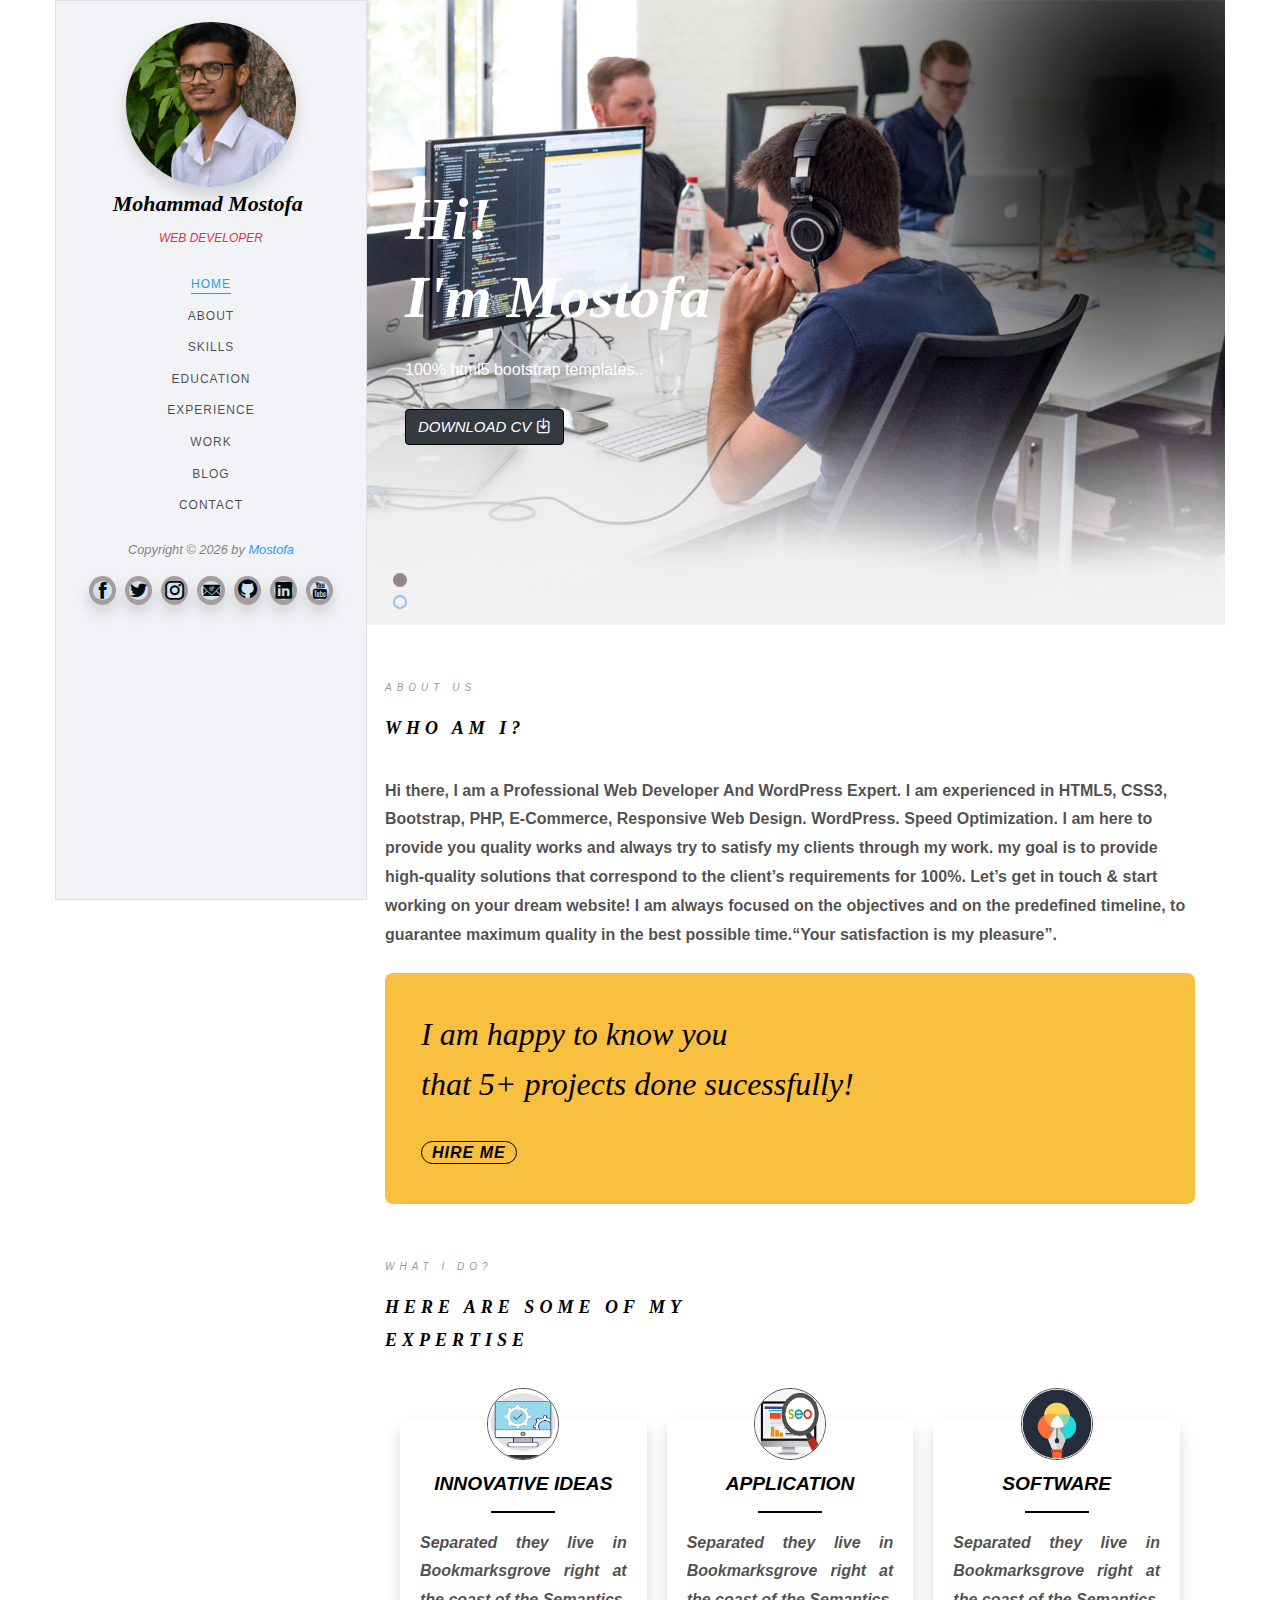
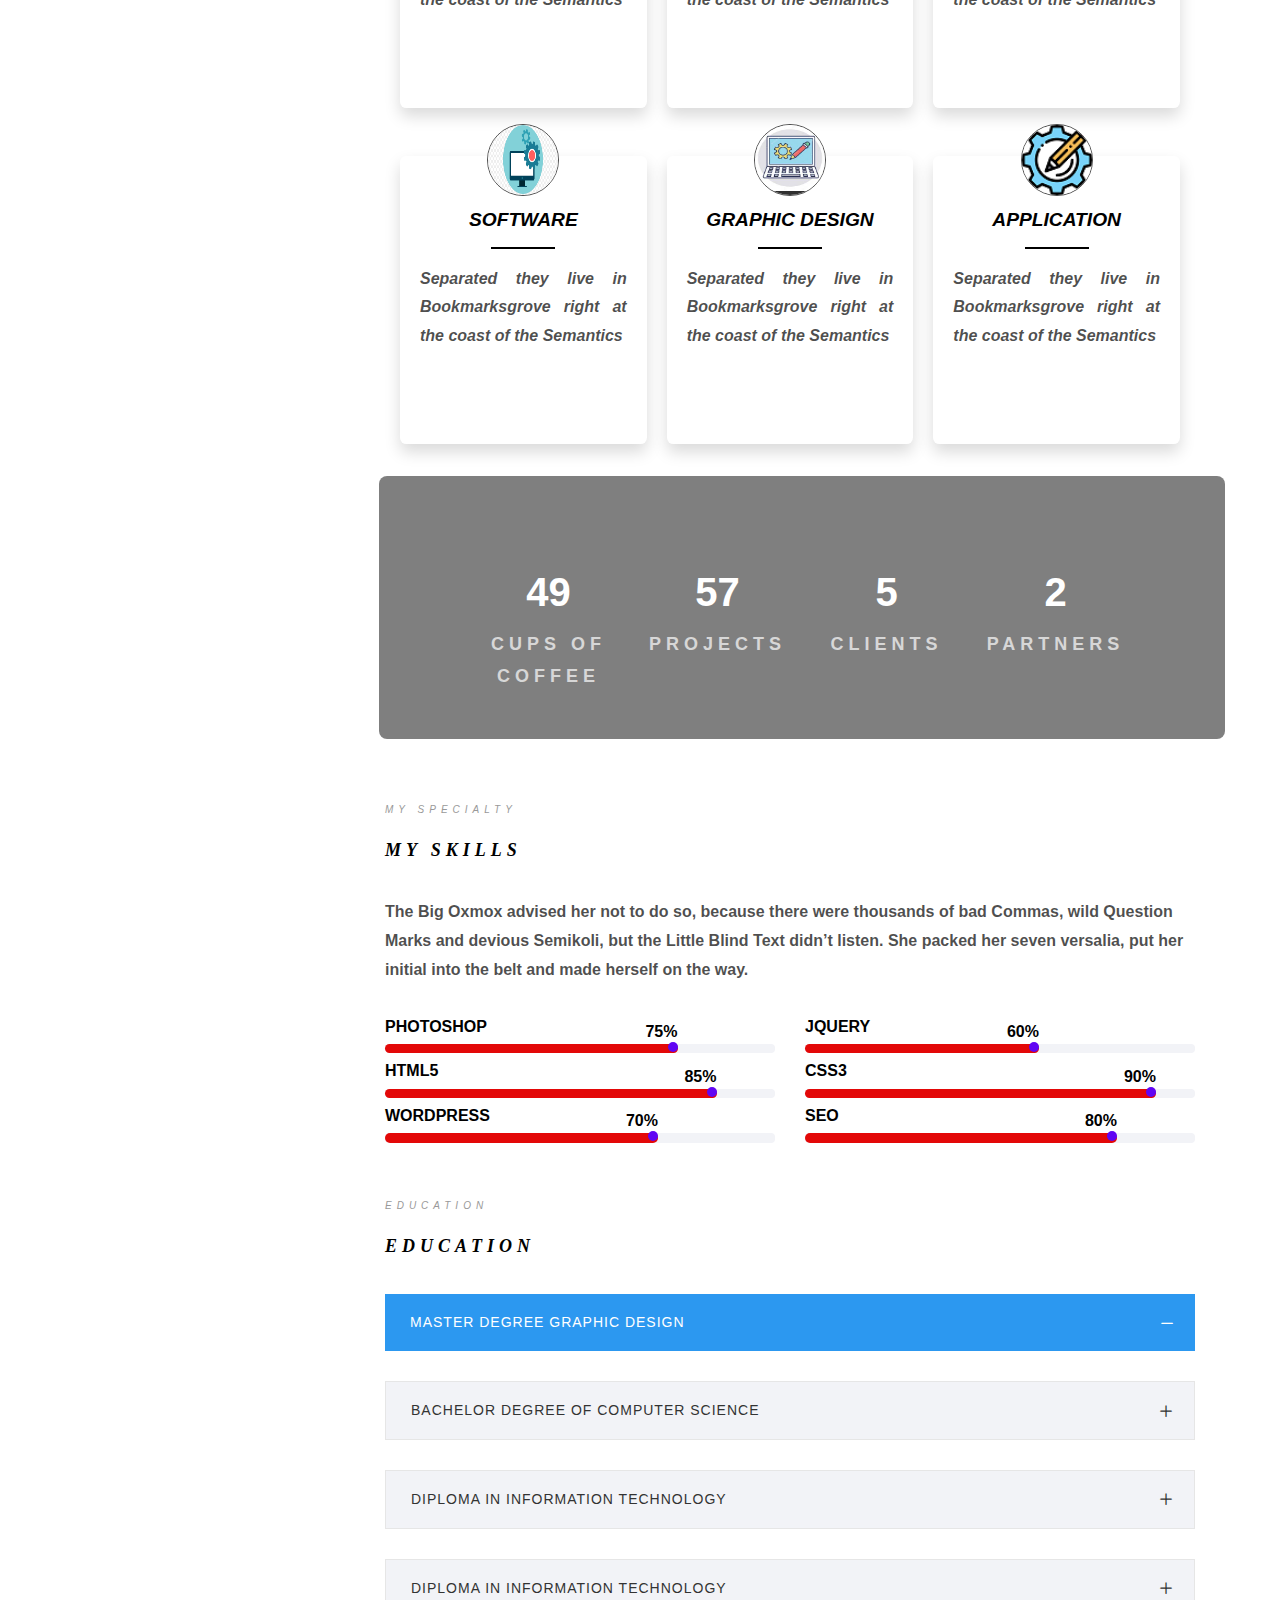
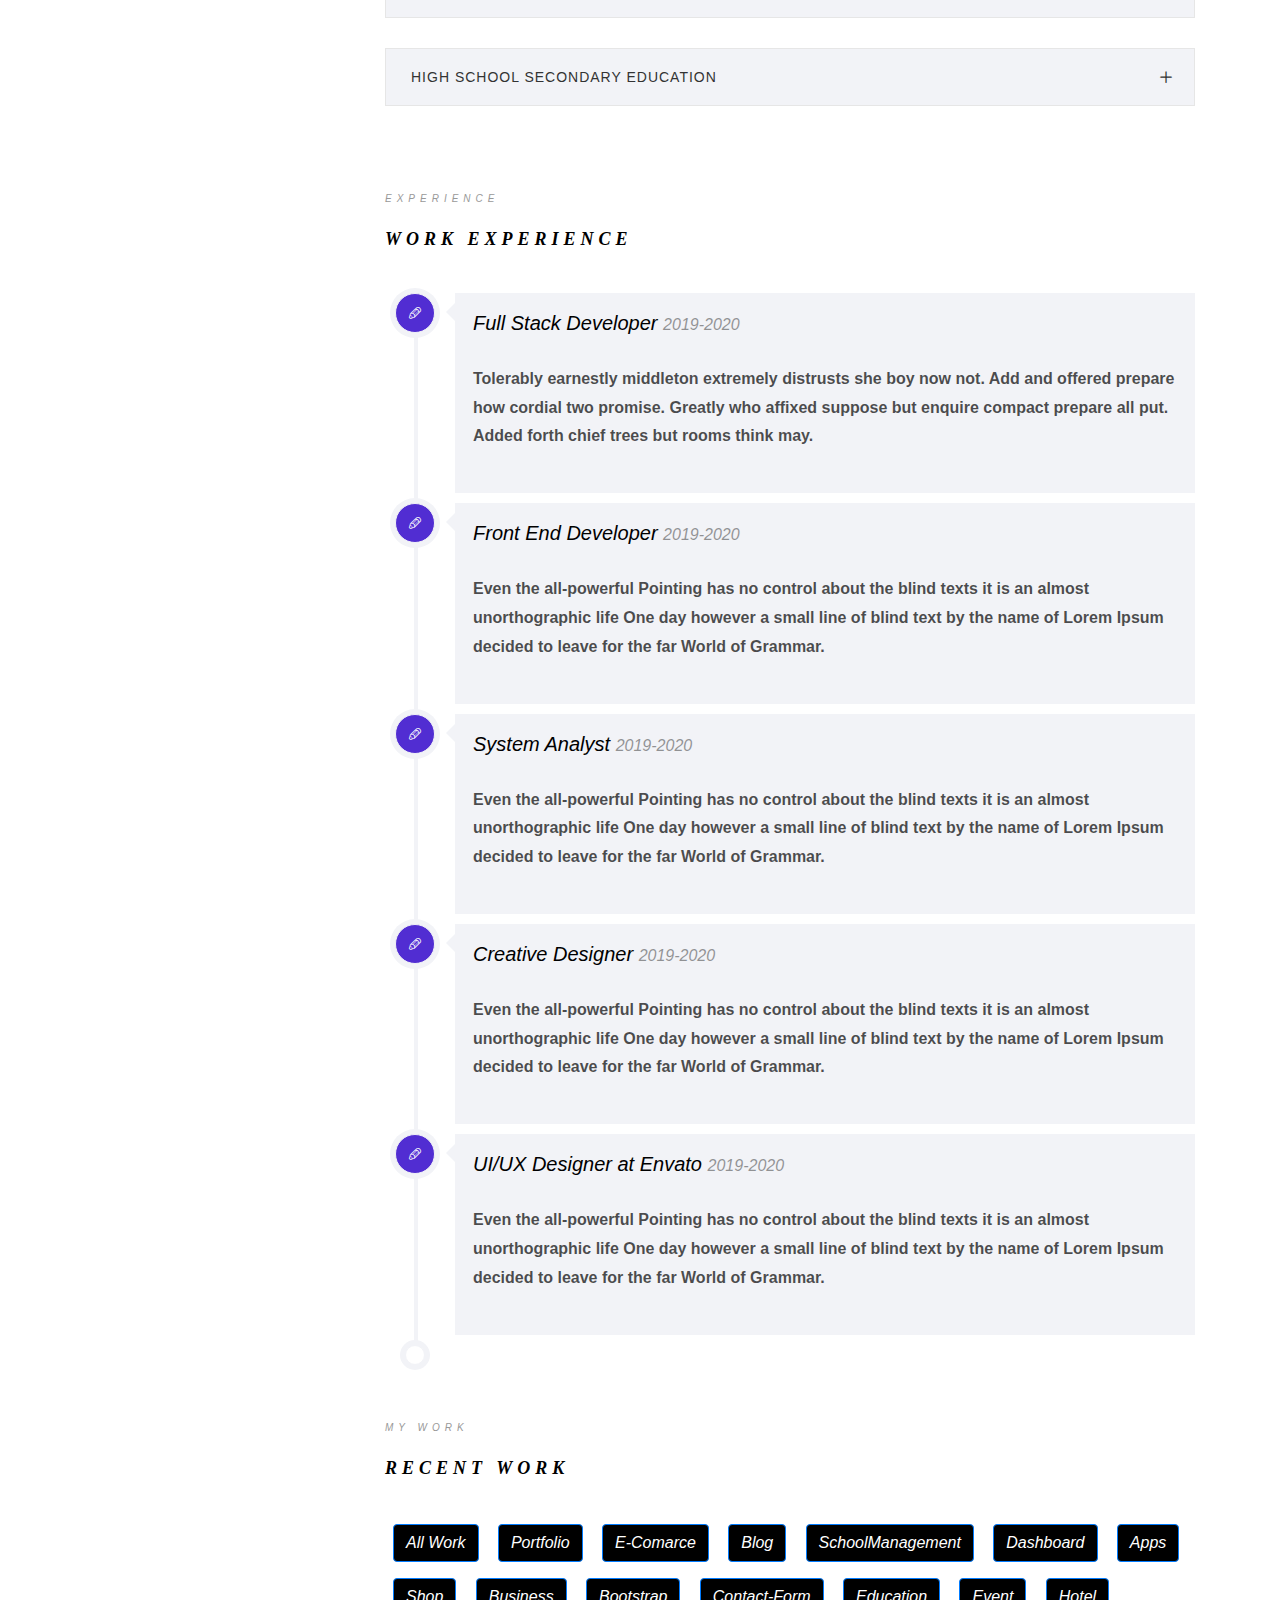
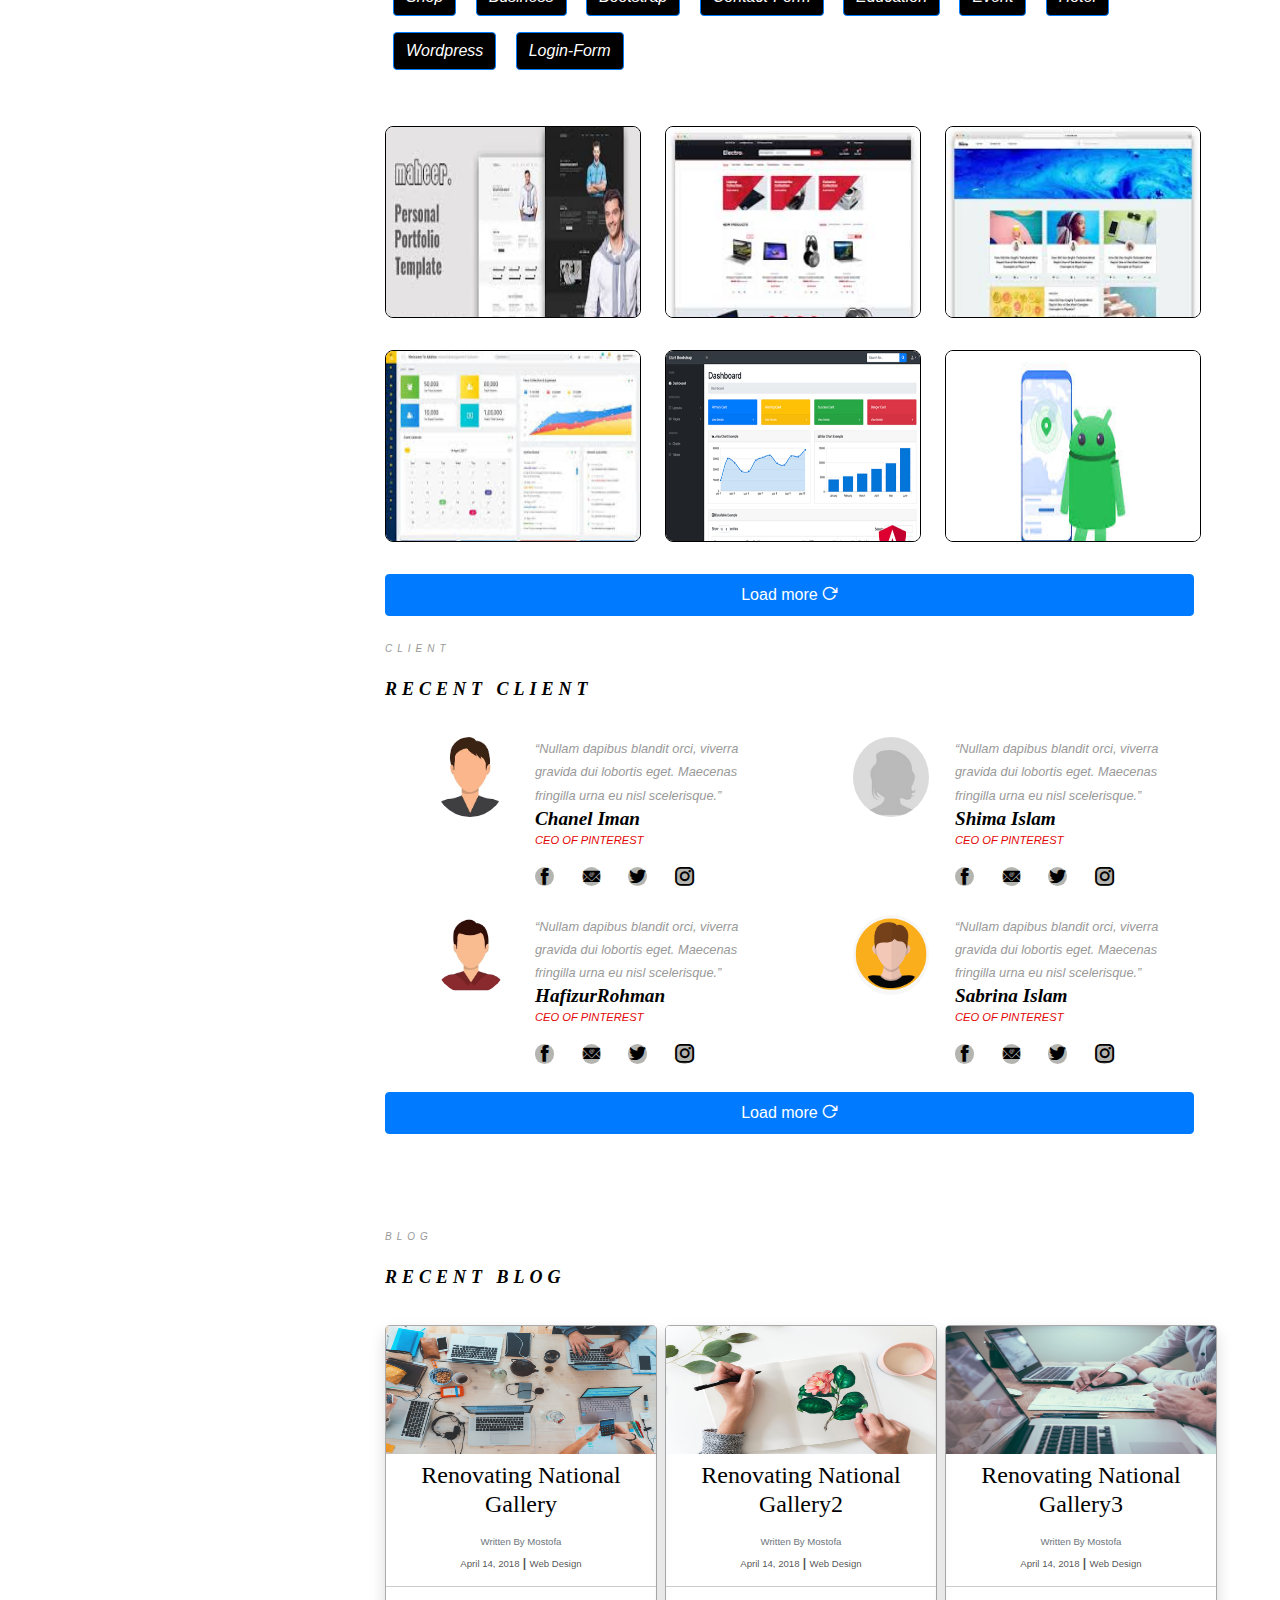
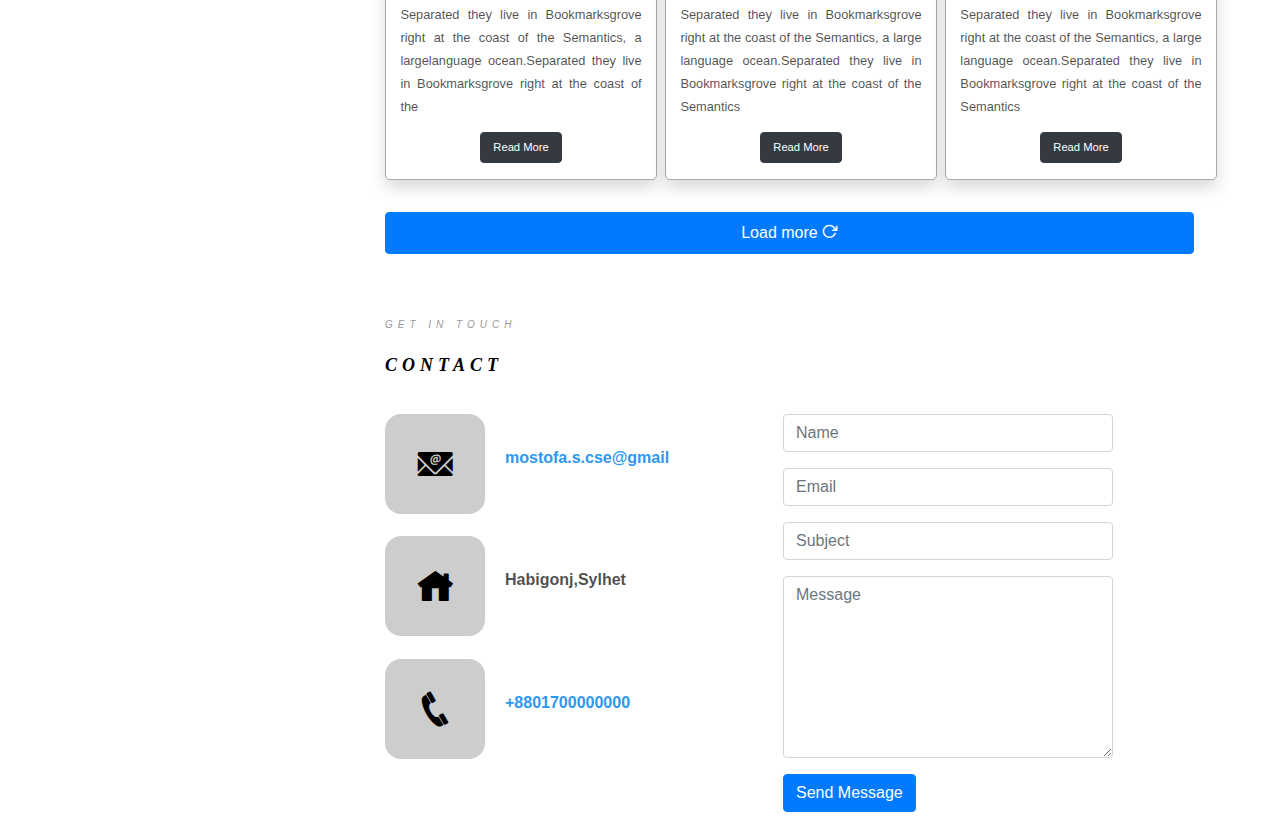
==== commit 385fcf66: "About Changes" ====
--- a/index.html
+++ b/index.html
@@ -126,13 +126,7 @@
                         <div class="about-desc">
                           <span class="heading-meta">About Us</span>
                           <h2 class="portfolio-heading">Who Am I?</h2>
-                          <p><strong>Hi I'm Mohammad Mostofa</strong> On her way she met a copy. The copy warned the Little Blind Text,
-                            that where it came from it would have been rewritten a thousand times and everything that was left from
-                            its origin would be the word "and" and the Little Blind Text should turn around and return to its own,
-                            safe country.</p>
-                          <p>Even the all-powerful Pointing has no control about the blind texts it is an almost unorthographic life
-                            One day however a small line of blind text by the name of Lorem Ipsum decided to leave for the far World
-                            of Grammar.</p>
+                          <p><strong>Hi there, I am a Professional Web Developer And WordPress Expert. I am experienced in HTML5, CSS3, Bootstrap, PHP, E-Commerce, Responsive Web Design. WordPress. Speed Optimization. I am here to provide you quality works and always try to satisfy my clients through my work. my goal is to provide high-quality solutions that correspond to the client’s requirements for 100%. Let’s get in touch & start working on your dream website! I am always focused on the objectives and on the predefined timeline, to guarantee maximum quality in the best possible time.“Your satisfaction is my pleasure”.</p>
                         </div>
                       </div>
                     </div>
@@ -909,4 +903,4 @@
 	<script src="js/main.js"></script>
 
   </body>
-</html>+</html>
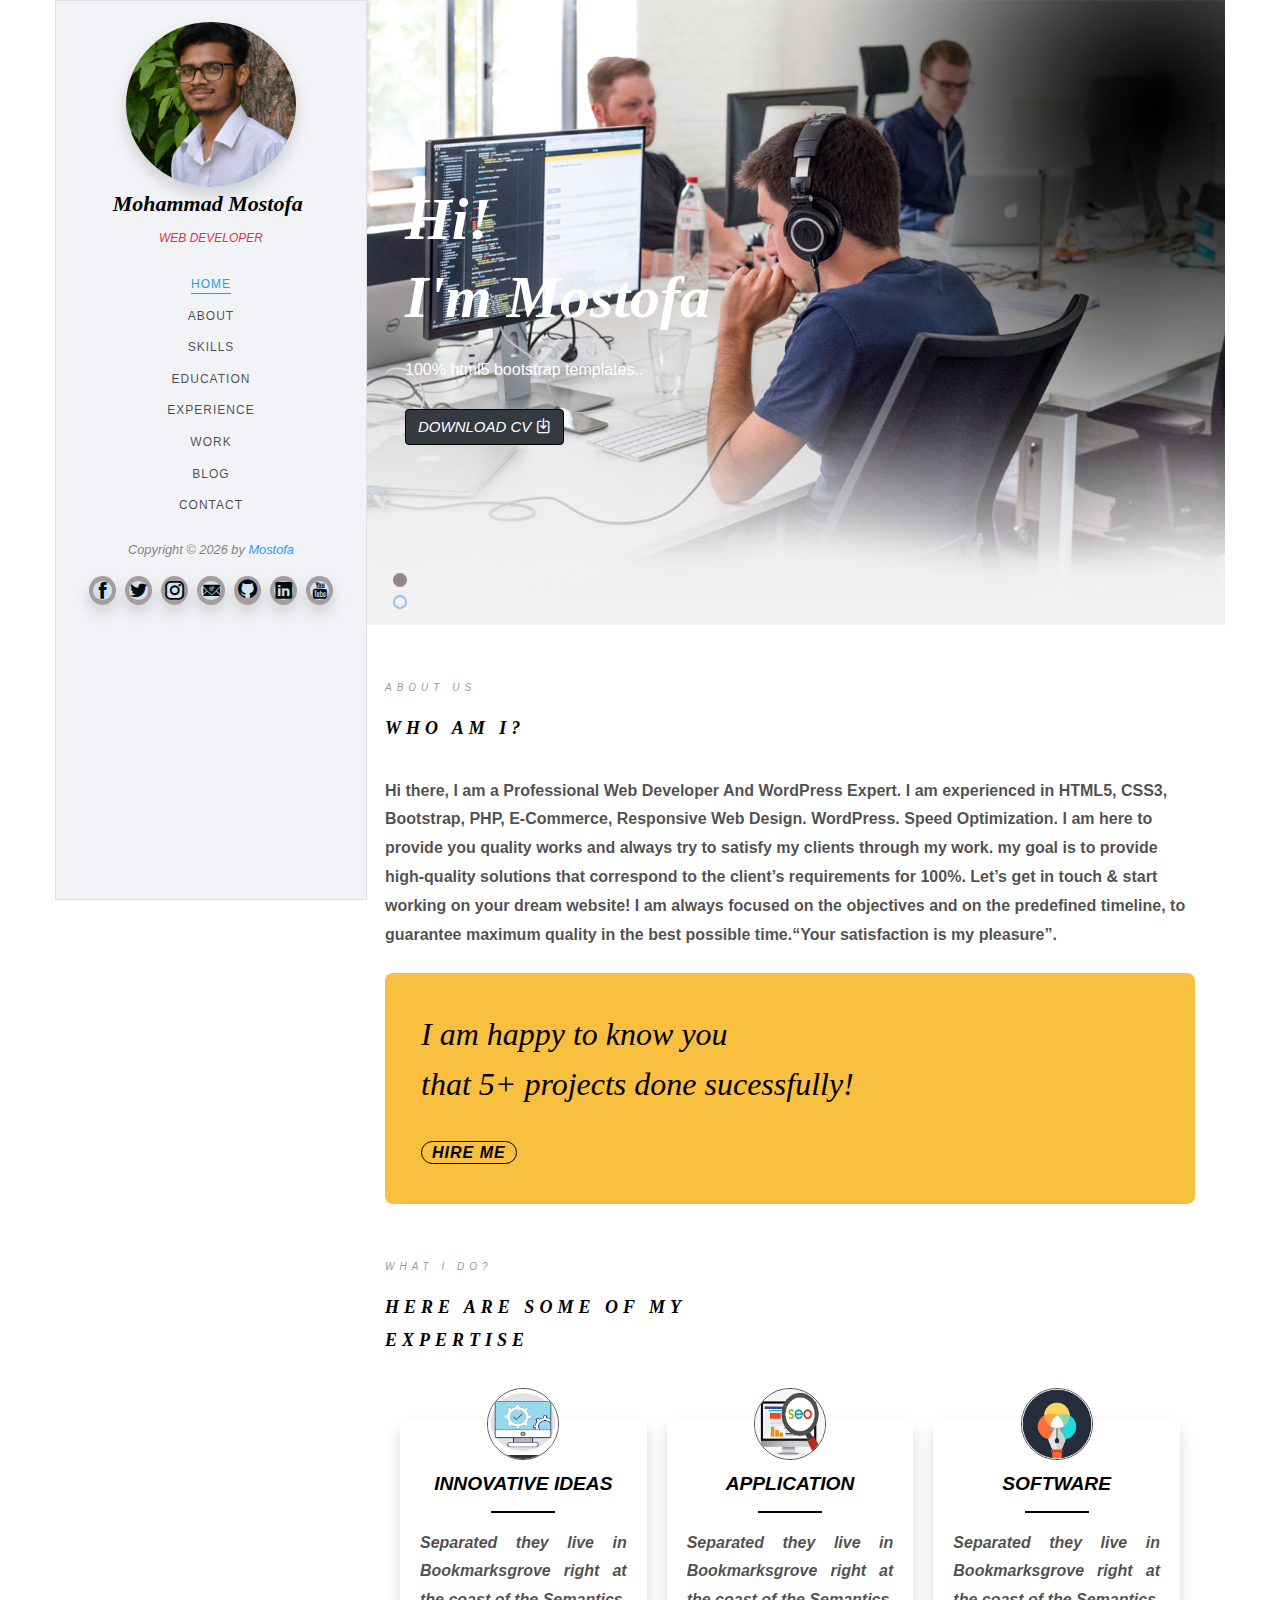
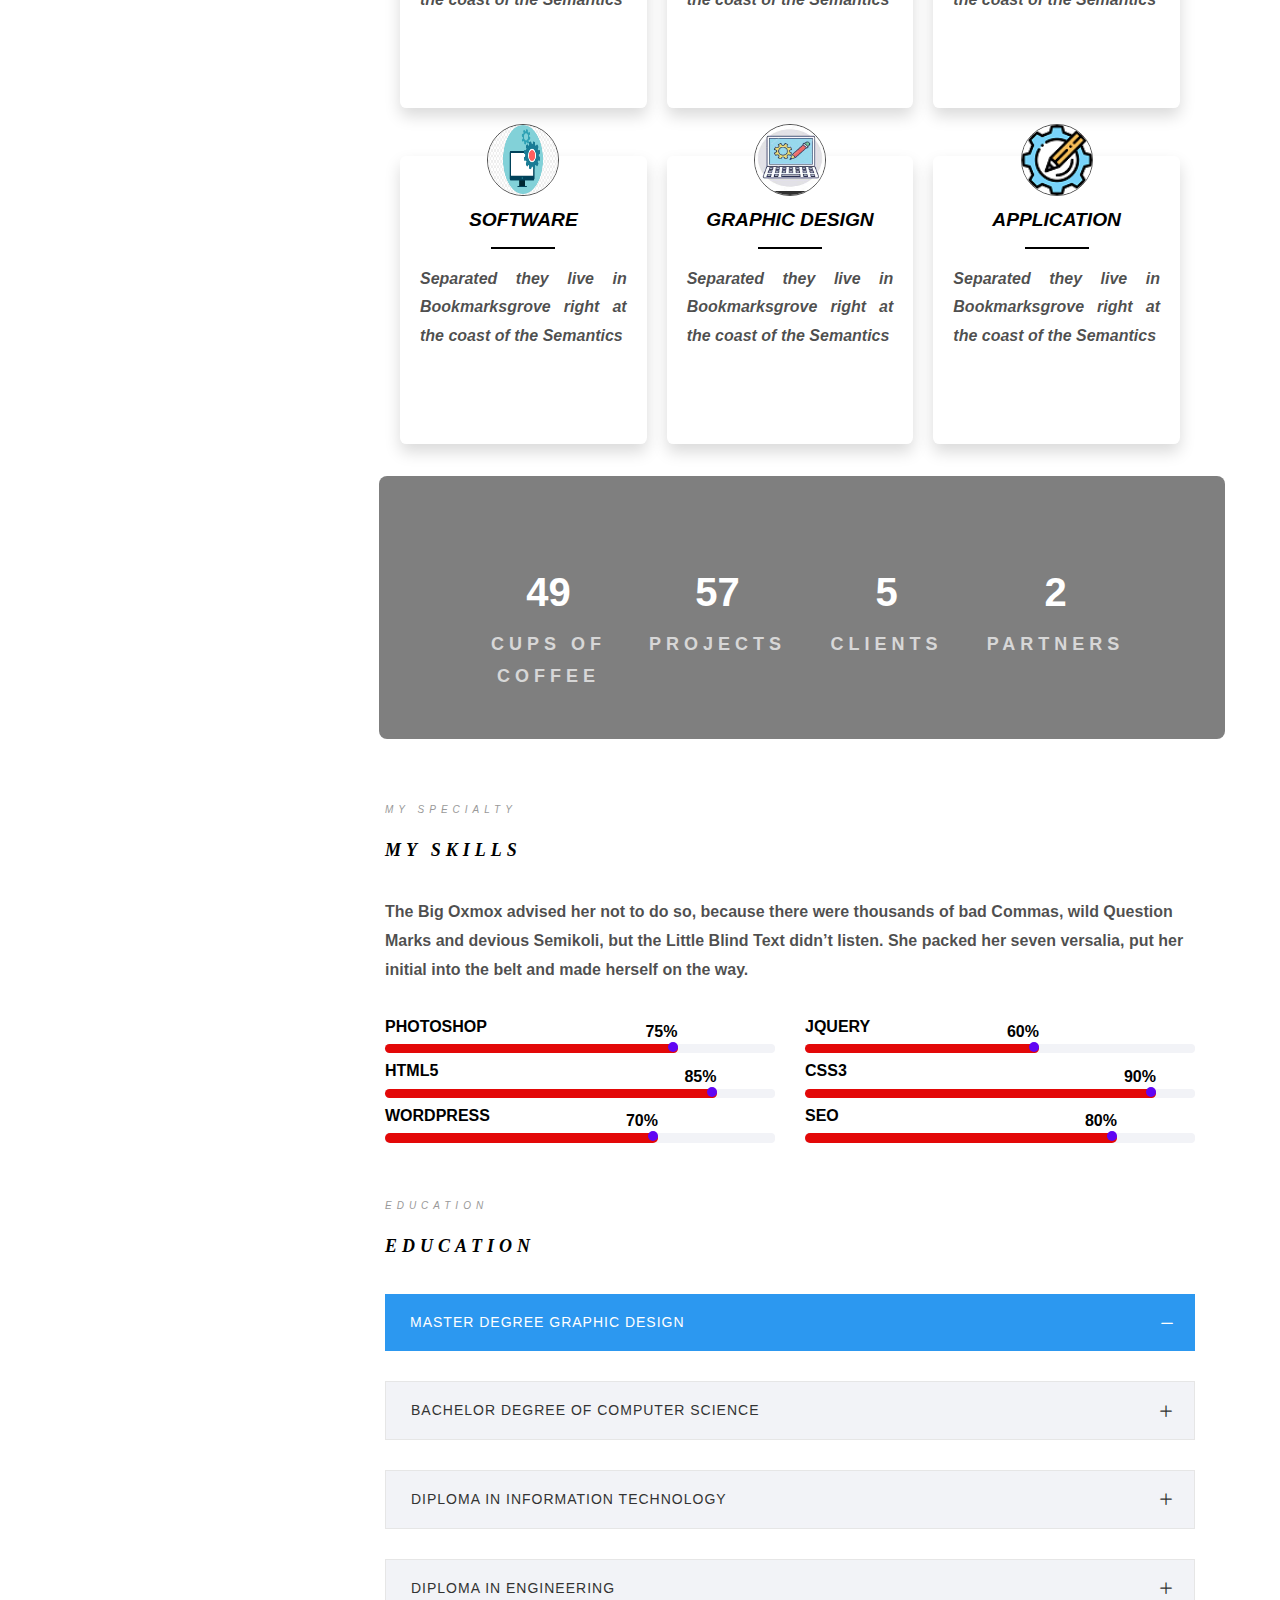
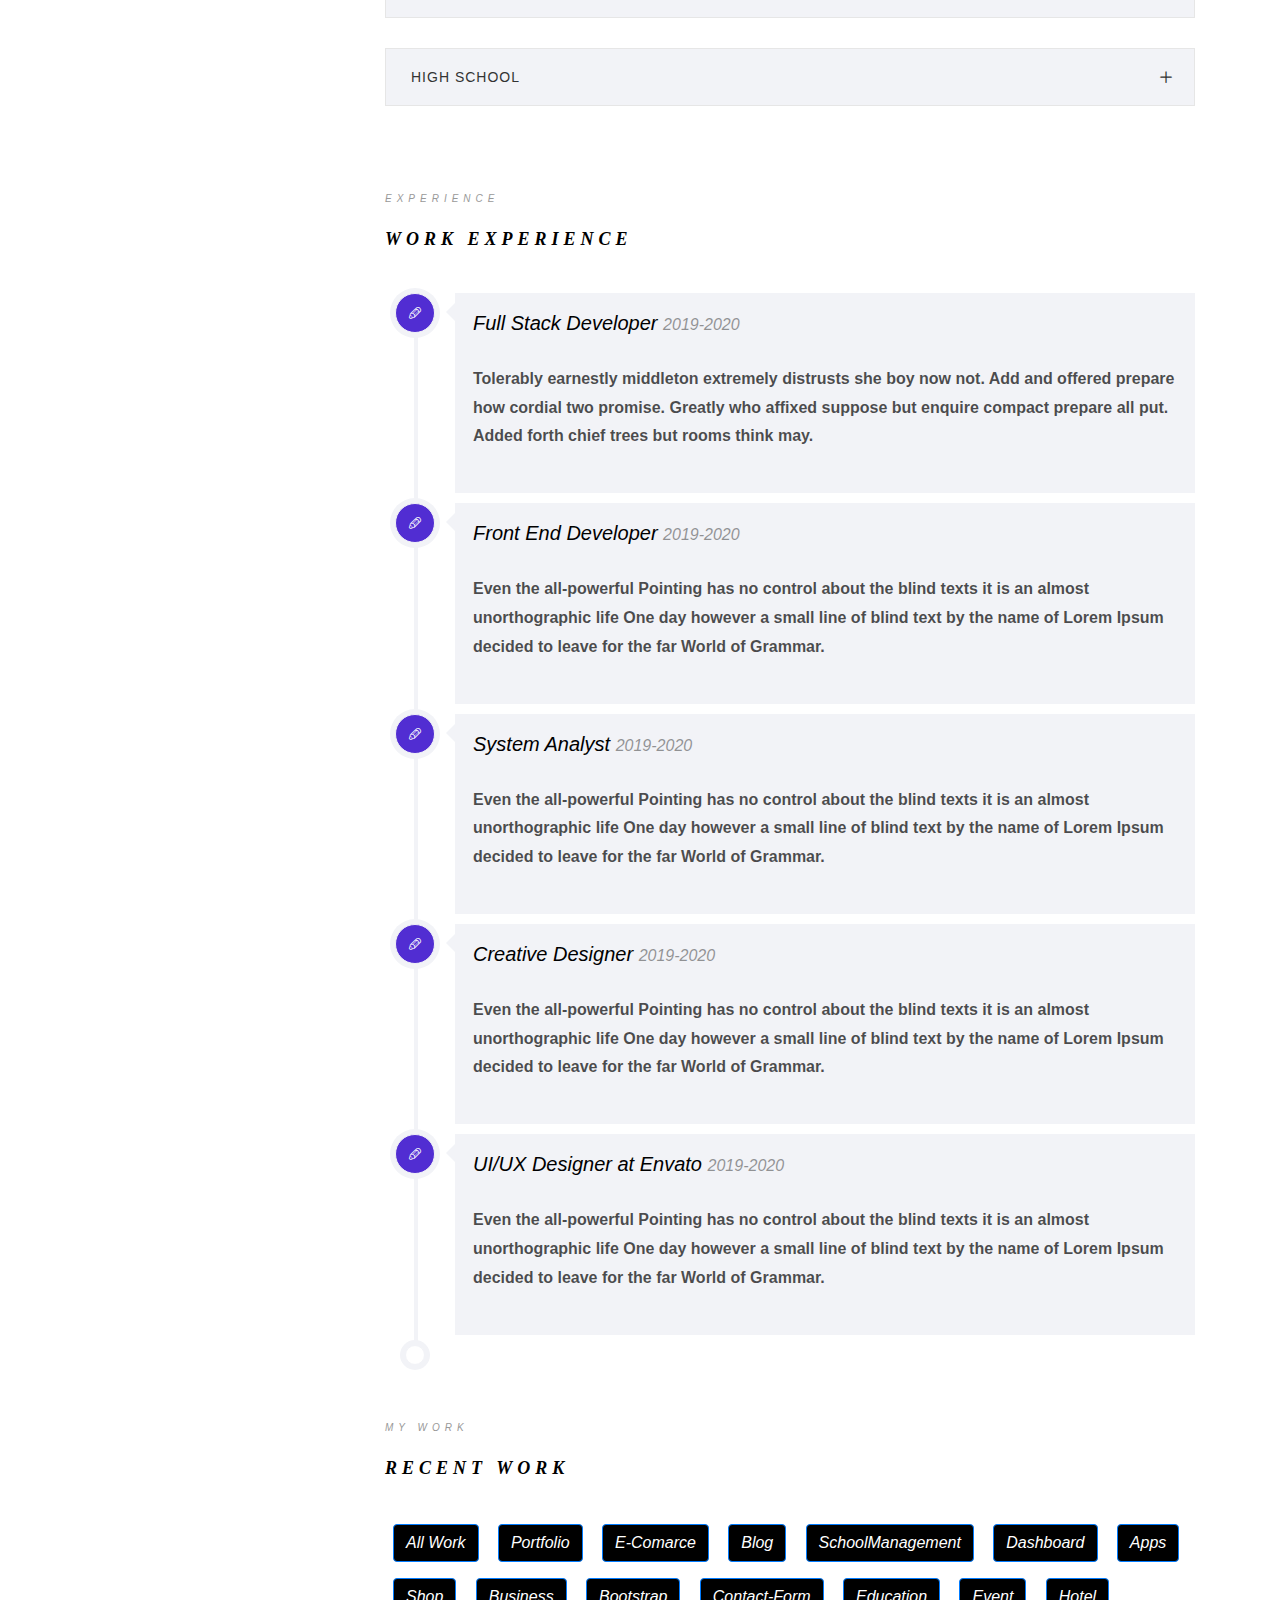
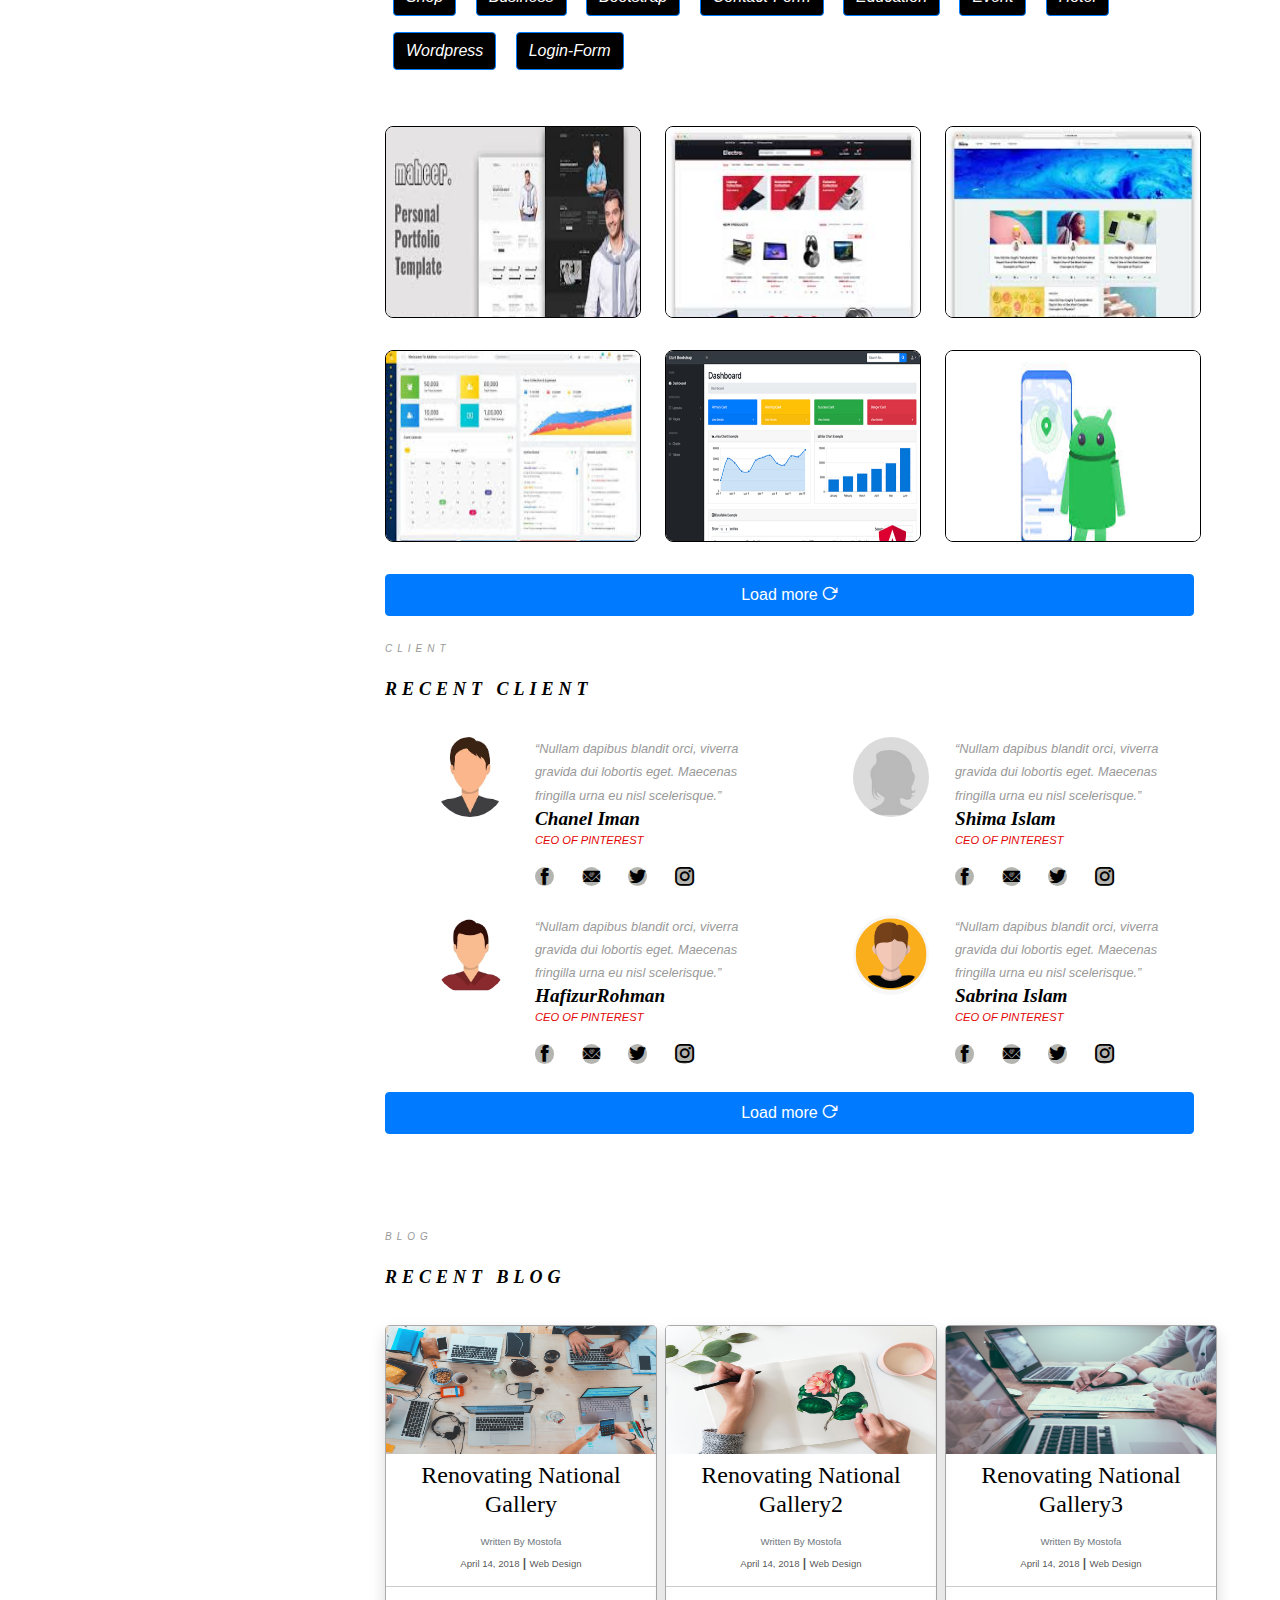
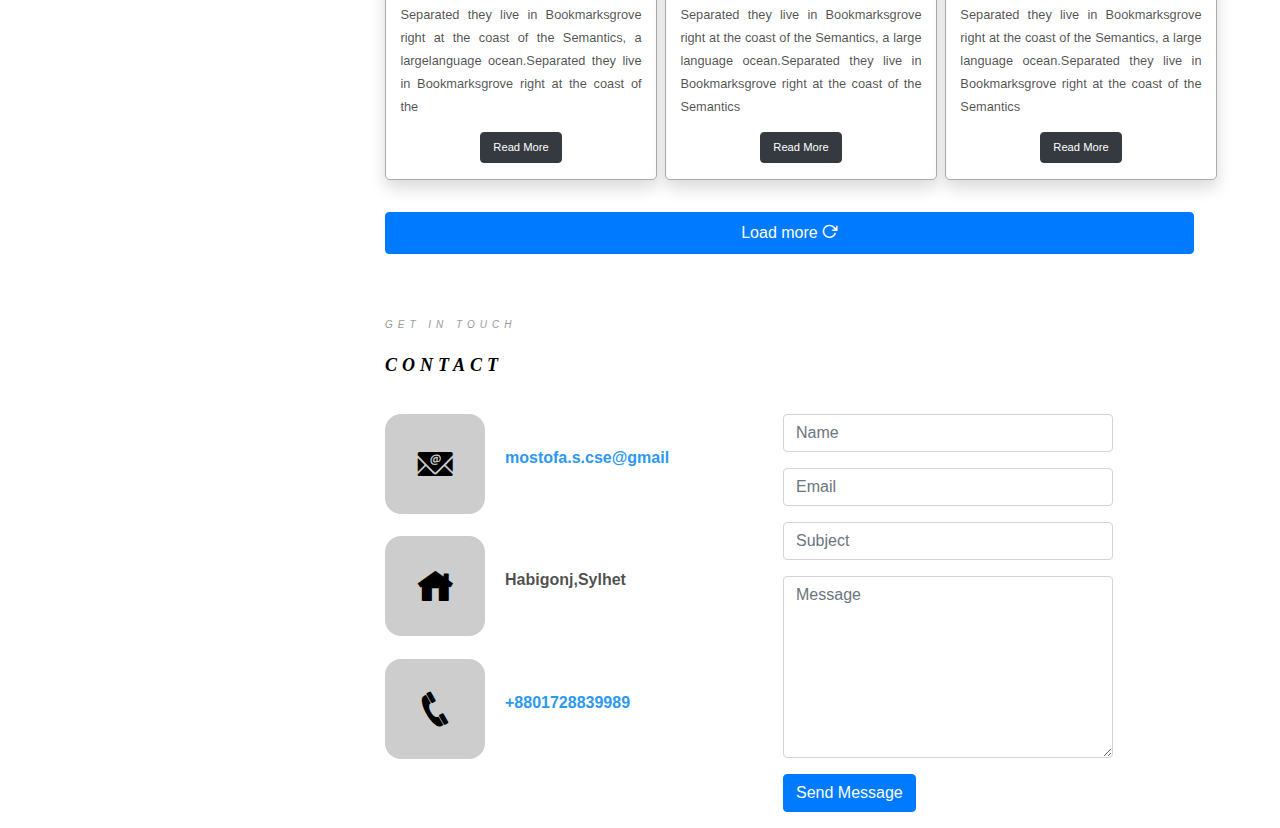
==== commit 3d766c02: "index" ====
--- a/index.html
+++ b/index.html
@@ -80,11 +80,11 @@
                   by <a href="#" class="text-capitalize" target="_blank">mostofa</a>
                 <ul>
                   <li><a class="shadow" target="_blank" href="https://www.facebook.com/mohammadmostofa.99"><i class="icofont-facebook"></i></a></li>
-                  <li><a class="shadow" target="_blank" href="https://twitter.com/Mohamma17811872"><i class="icofont-twitter"></i></a></li>
-                  <li><a class="shadow" target="_blank" href="https://www.instagram.com/mohammad_mostofa.89/"><i class="icofont-instagram"></i></a></li>
-                  <li><a class="shadow" target="_blank" href="https://mostofa.mm9989@gmail.com"><i class="icofont-email"></i></a></li>
-                  <li><a class="shadow" target="_blank" href="https://github.com/mostofa9989"><i class="icomoon icon-github"></i></a></li>
-                  <li><a class="shadow" target="_blank" href="https://www.linkedin.com/in/mohammad-mostofa-7722481b0"><i class="icofont-linkedin"></i></a></li>
+                  <li><a class="shadow" target="_blank" href="https://twitter.com/Mostofa_S_Cse"><i class="icofont-twitter"></i></a></li>
+                  <li><a class="shadow" target="_blank" href="https://www.instagram.com/mostofa_cse/"><i class="icofont-instagram"></i></a></li>
+                  <li><a class="shadow" target="_blank" href="https://mostofa.s.cse@gmail.com"><i class="icofont-email"></i></a></li>
+                  <li><a class="shadow" target="_blank" href="https://github.com/mostofa-cse"><i class="icomoon icon-github"></i></a></li>
+                  <li><a class="shadow" target="_blank" href="www.linkedin.com/in/md-mostofa-shahid-7722481b0/"><i class="icofont-linkedin"></i></a></li>
                   <li><a class="shadow" target="_blank" href="https://www.youtube.com/channel/UCxO-muHdP832ksQisNg4t9A"><i class="icofont-youtube"></i></a></li>
                 </ul>
                 </div>
@@ -104,14 +104,14 @@
                   <div class="container slider-content">
                     <h3 class="display-3">Hi! <br>I'm Mostofa</h3>
                     <p>100% html5 bootstrap templates..</p>
-                    <a href="#"class="btn text-white bg-dark">DOWNLOAD CV <i class="icon-download4"></i></a>
+                    <a href="https://drive.google.com/file/d/1QGj7jDWcrhaV6n6rj4z9B5wOJrlSyRNg/view?usp=sharing"class="btn text-white bg-dark">DOWNLOAD CV <i class="icon-download4"></i></a>
                   </div>
                 </div>
                 <div class="carousel-item" style="background: url(images/s2.jpg)no-repeat center center / cover;">
                   <div class="container slider-content">
                     <h3 class="display-3 text-white">I am a <br>Designer</h3>
                     <p class="text-white">100% html5 bootstrap templates..</p>
-                    <a href="#"class="btn text-white bg-dark">VIEW PORTFOLIO <i class="icon-briefcase3"></i></a>
+                    <a href="https://www.mdmostofa.com/"class="btn text-white bg-dark">VIEW PORTFOLIO <i class="icon-briefcase3"></i></a>
                   </div>
                 </div>
               </div>
@@ -134,7 +134,7 @@
                       <div class="col-md-12 animate-box">
                         <div class="hire">
                           <h2>I am happy to know you <br>that 5+ projects done sucessfully!</h2>
-                          <a href="https://www.fiverr.com/s2/9c8662c31b" class="btn-hire">Hire me</a>
+                          <a href="https://www.fiverr.com/mostofa_cse" class="btn-hire">Hire me</a>
                         </div>
                       </div>
                     </div>
@@ -391,15 +391,14 @@
                           <div class="panel-heading" role="tab" id="headingFour">
                             <h4 class="panel-title">
                               <a class="collapsed" data-toggle="collapse" data-parent="#accordion" href="#collapseFour"
-                                aria-expanded="false" aria-controls="collapseFour">Diploma in Information Technology
+                                aria-expanded="false" aria-controls="collapseFour">Diploma in Engineering
                               </a>
                             </h4>
                           </div>
                           <div id="collapseFour" class="panel-collapse collapse" role="tabpanel" aria-labelledby="headingFour">
                             <div class="panel-body">
-                              <p>Far far away, behind the word <strong>mountains</strong>, far from the countries Vokalia and
-                                Consonantia, there live the blind texts. Separated they live in Bookmarksgrove right at the coast of
-                                the Semantics, a large language ocean.</p>
+                              <p>Habiganj Polytechnic Institute (Habiganj)
+				Subject : Computer Technology CGPA : 3.49</p>
                             </div>
                           </div>
                         </div>
@@ -407,15 +406,14 @@
                           <div class="panel-heading" role="tab" id="headingFive">
                             <h4 class="panel-title">
                               <a class="collapsed" data-toggle="collapse" data-parent="#accordion" href="#collapseFive"
-                                aria-expanded="false" aria-controls="collapseFive">High School Secondary Education
+                                aria-expanded="false" aria-controls="collapseFive">High School
                               </a>
                             </h4>
                           </div>
                           <div id="collapseFive" class="panel-collapse collapse" role="tabpanel" aria-labelledby="headingFive">
                             <div class="panel-body">
-                              <p>Far far away, behind the word <strong>mountains</strong>, far from the countries Vokalia and
-                                Consonantia, there live the blind texts. Separated they live in Bookmarksgrove right at the coast of
-                                the Semantics, a large language ocean.</p>
+                              <p>Rajar Bazar Govt High School (Rajar Bazar, Chunarughat,Habiganj)
+				Subject : Science GPA : 4.72</p>
                             </div>
                           </div>
                         </div>
@@ -844,7 +842,7 @@
                         <i class="icofont-phone"></i>
                       </div>
                       <div class="portfolio-text">
-                        <p><a href="tel://">+8801700000000</a></p>
+                        <p><a href="tel://">+8801728839989</a></p>
                       </div>
                     </div>
                   </div>
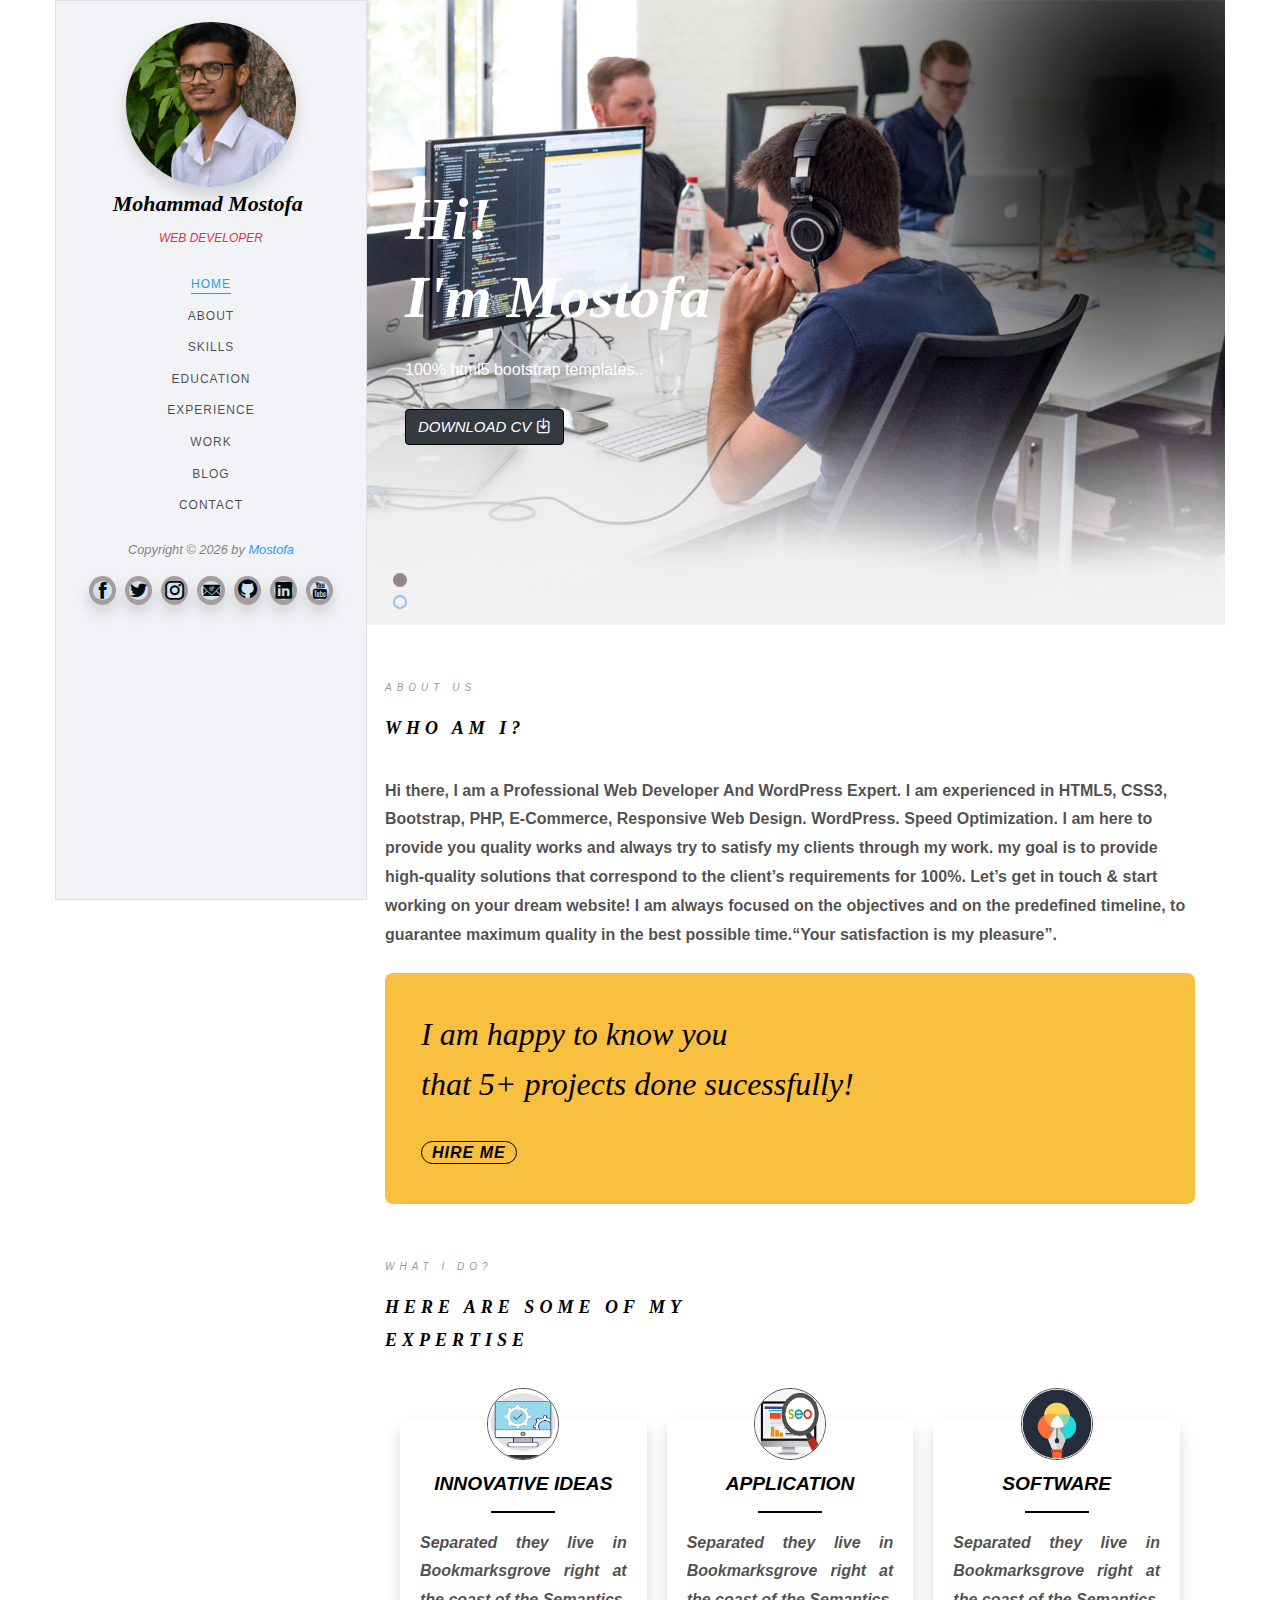
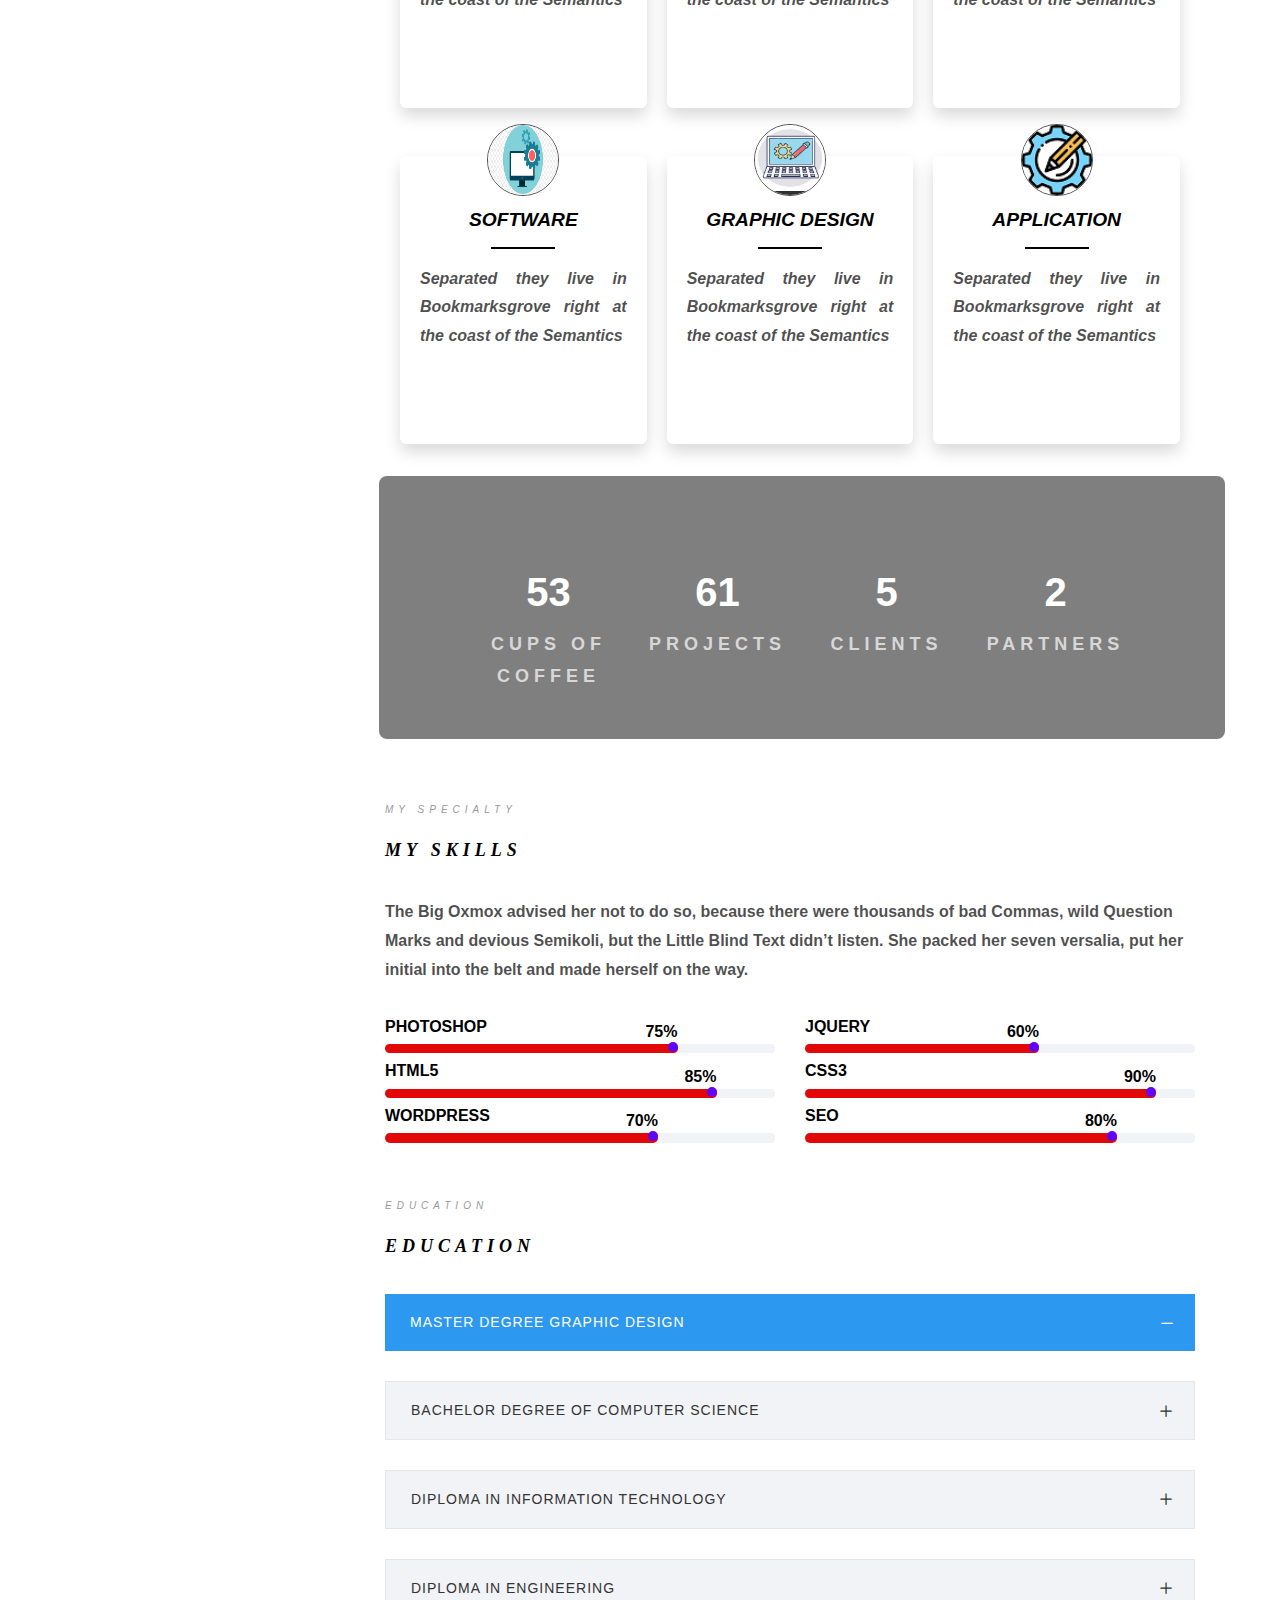
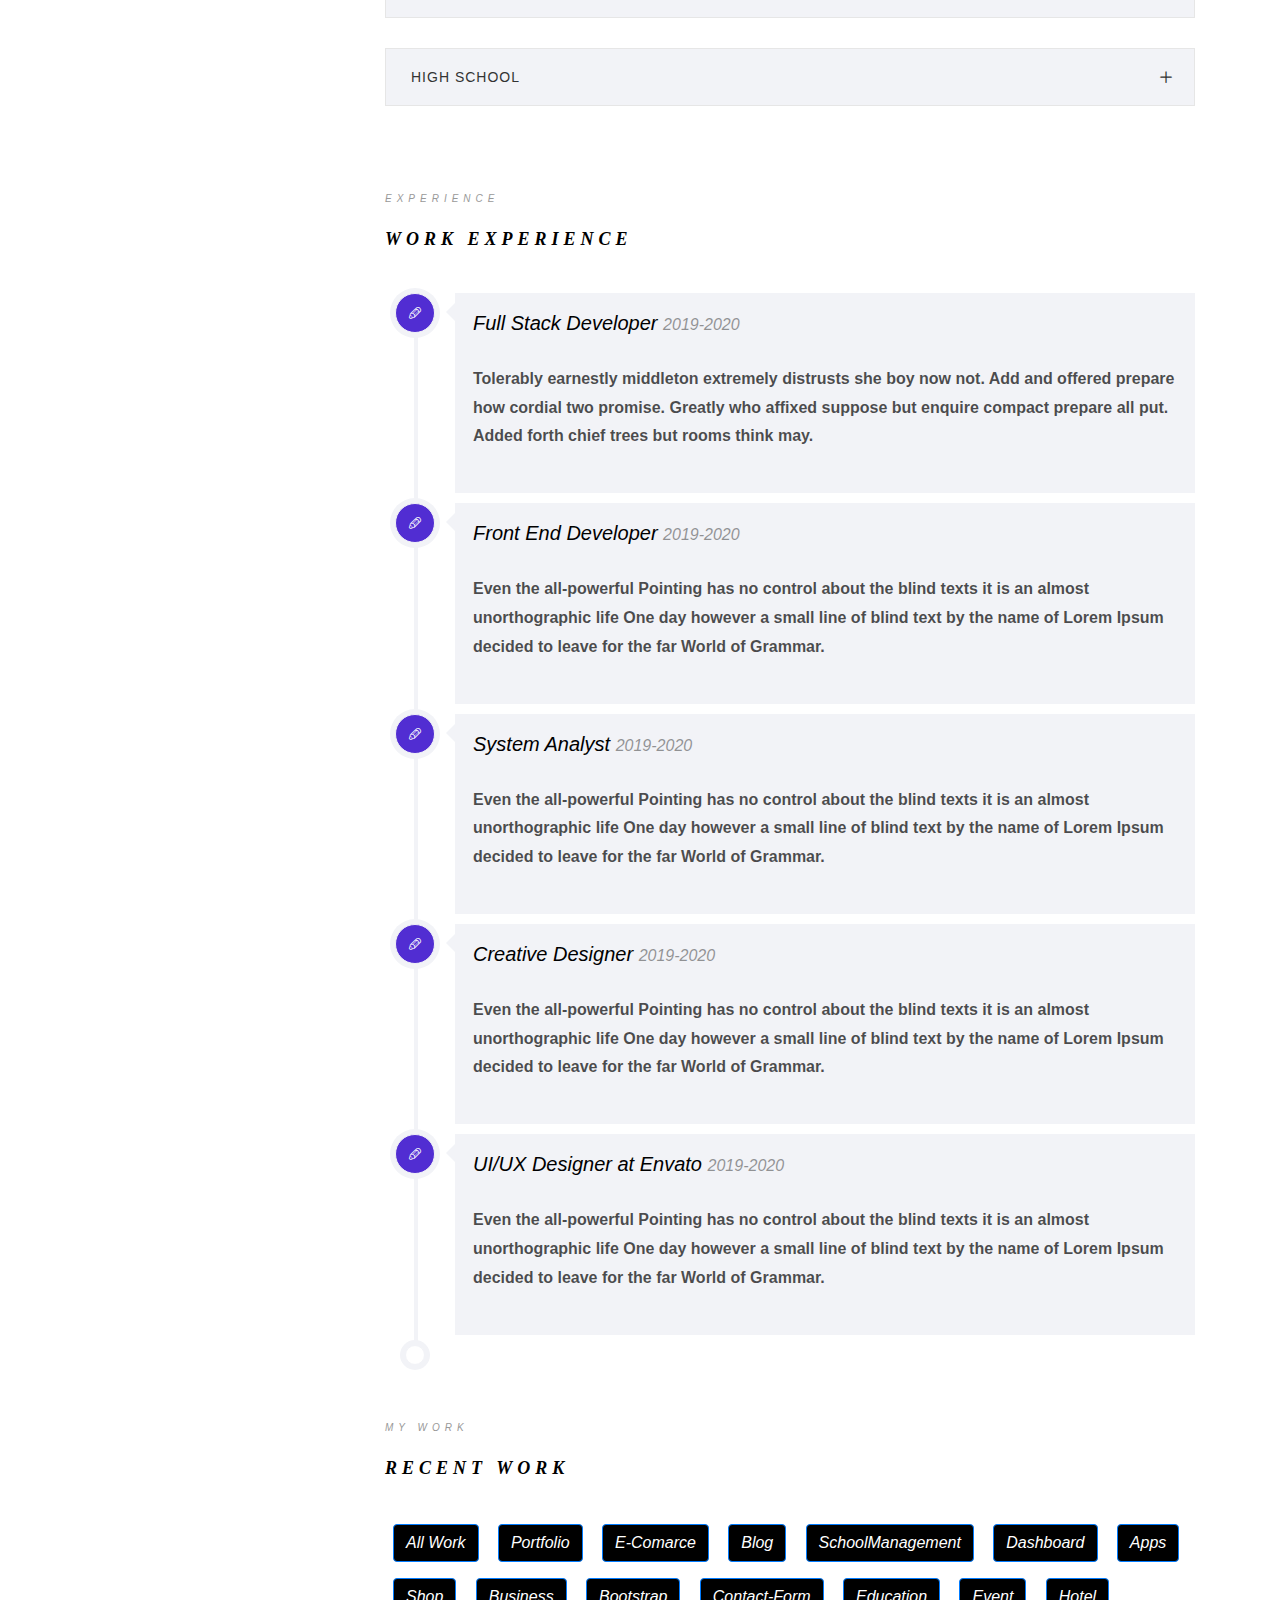
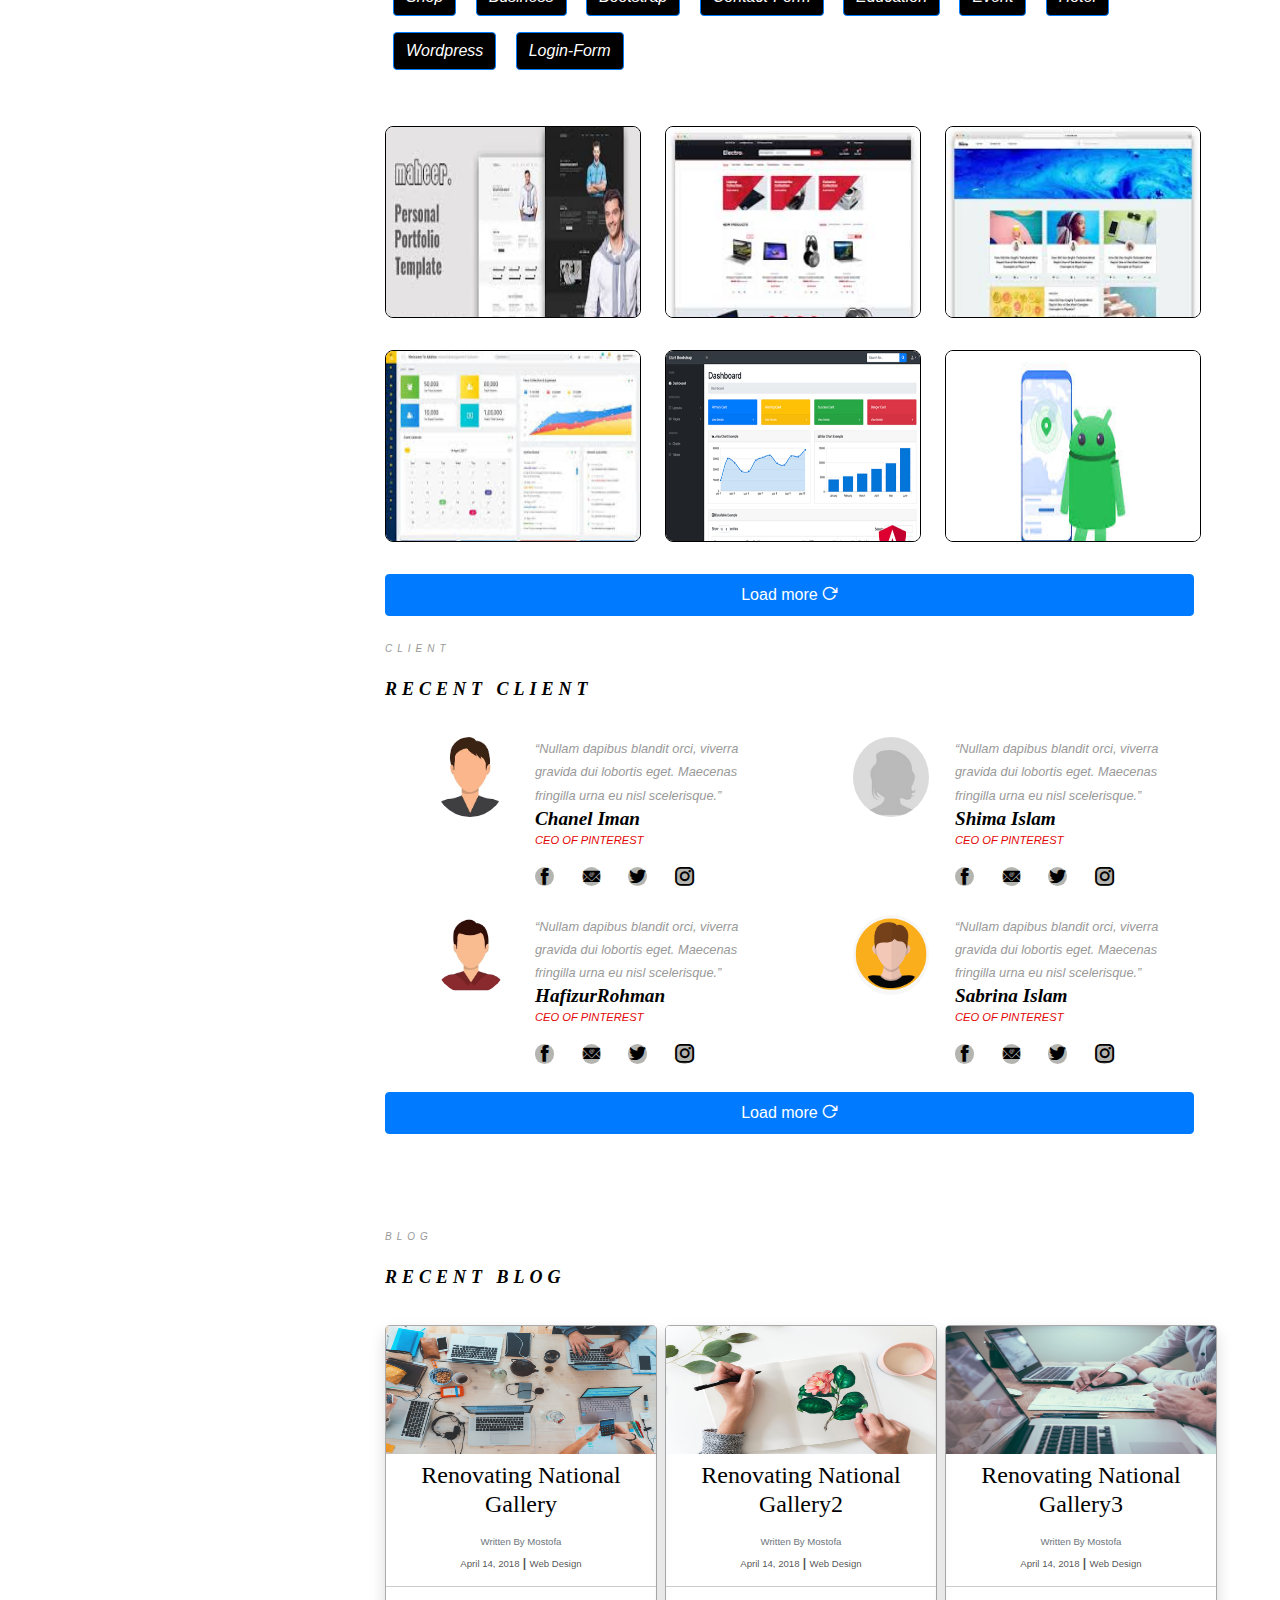
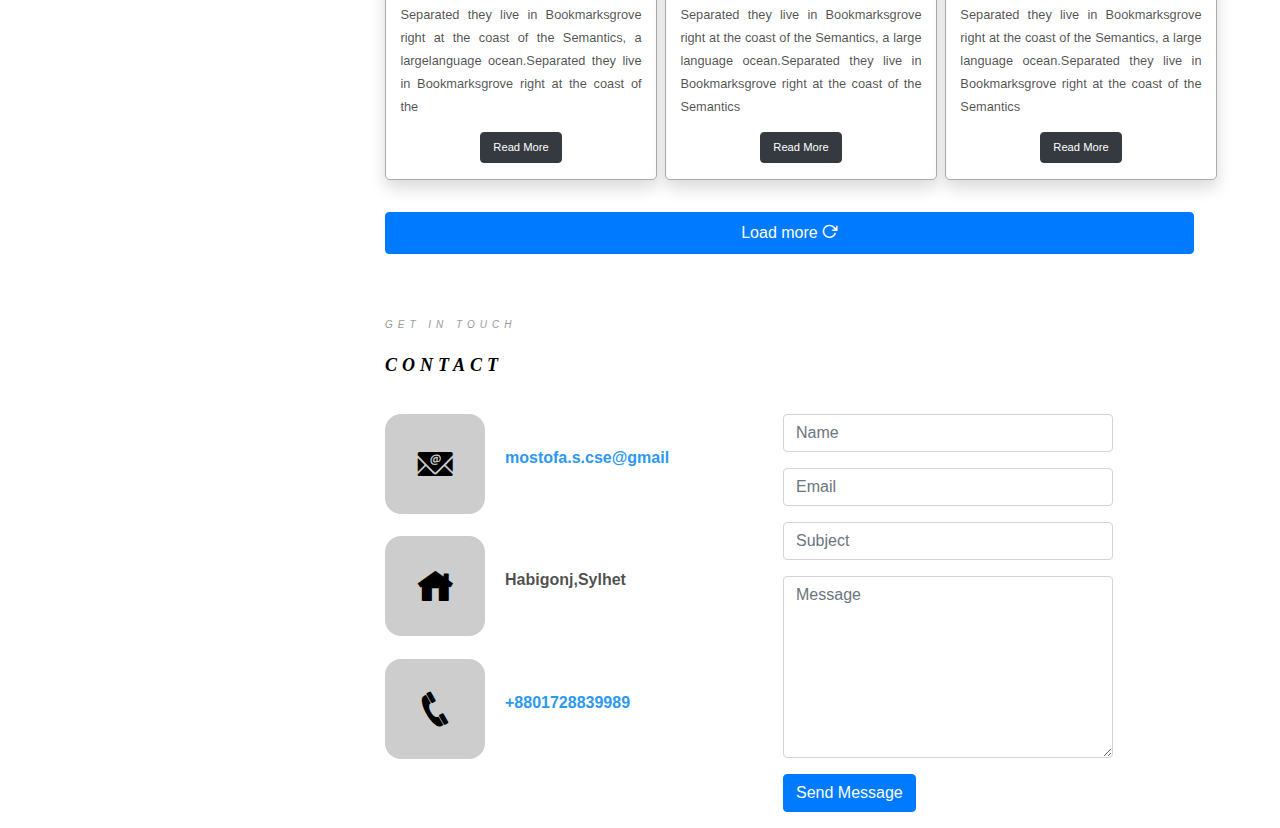
==== commit 77c89e80: "index" ====
--- a/index.html
+++ b/index.html
@@ -104,7 +104,7 @@
                   <div class="container slider-content">
                     <h3 class="display-3">Hi! <br>I'm Mostofa</h3>
                     <p>100% html5 bootstrap templates..</p>
-                    <a href="https://drive.google.com/file/d/1QGj7jDWcrhaV6n6rj4z9B5wOJrlSyRNg/view?usp=sharing"class="btn text-white bg-dark">DOWNLOAD CV <i class="icon-download4"></i></a>
+                    <a href="https://drive.google.com/file/d/1yaFRhGKnfuA3v7VJGyPzVEYxV5-hJMpc/view?usp=sharing" class="btn text-white bg-dark">DOWNLOAD CV <i class="icon-download4"></i></a>
                   </div>
                 </div>
                 <div class="carousel-item" style="background: url(images/s2.jpg)no-repeat center center / cover;">
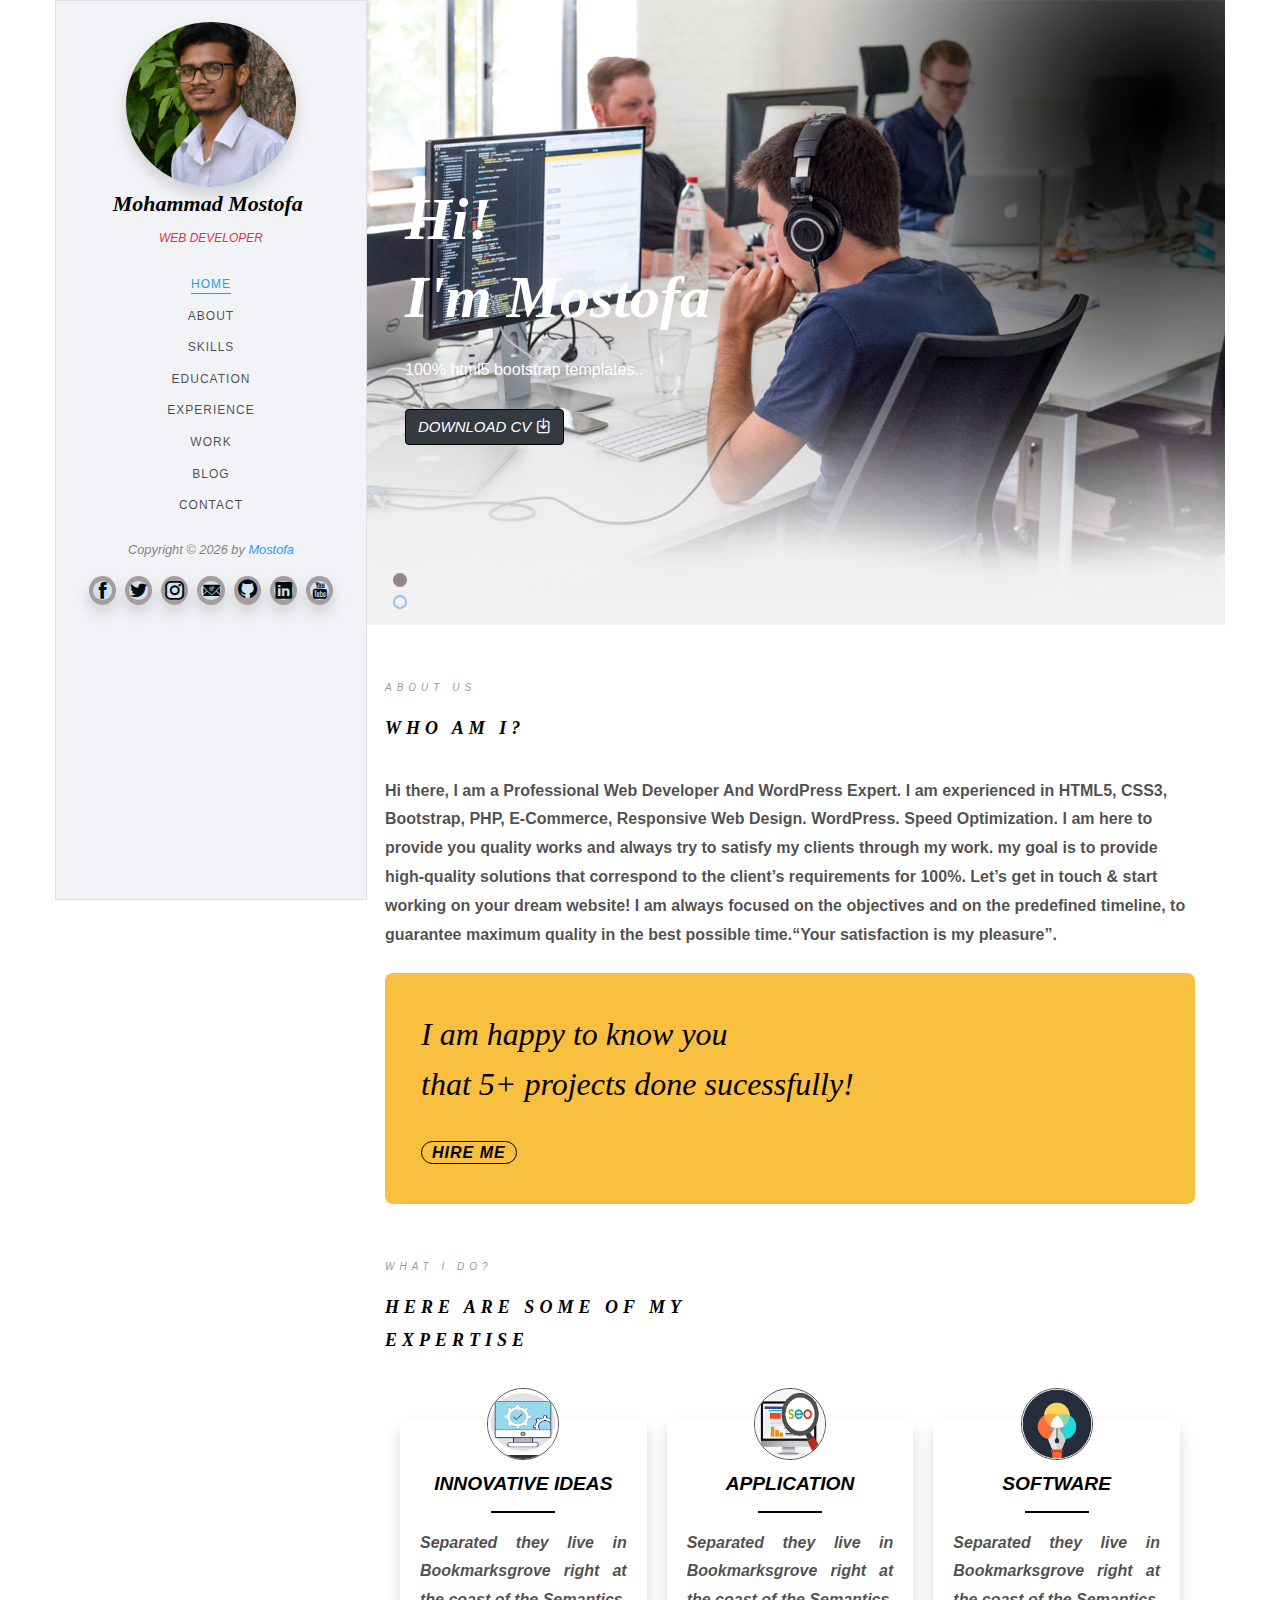
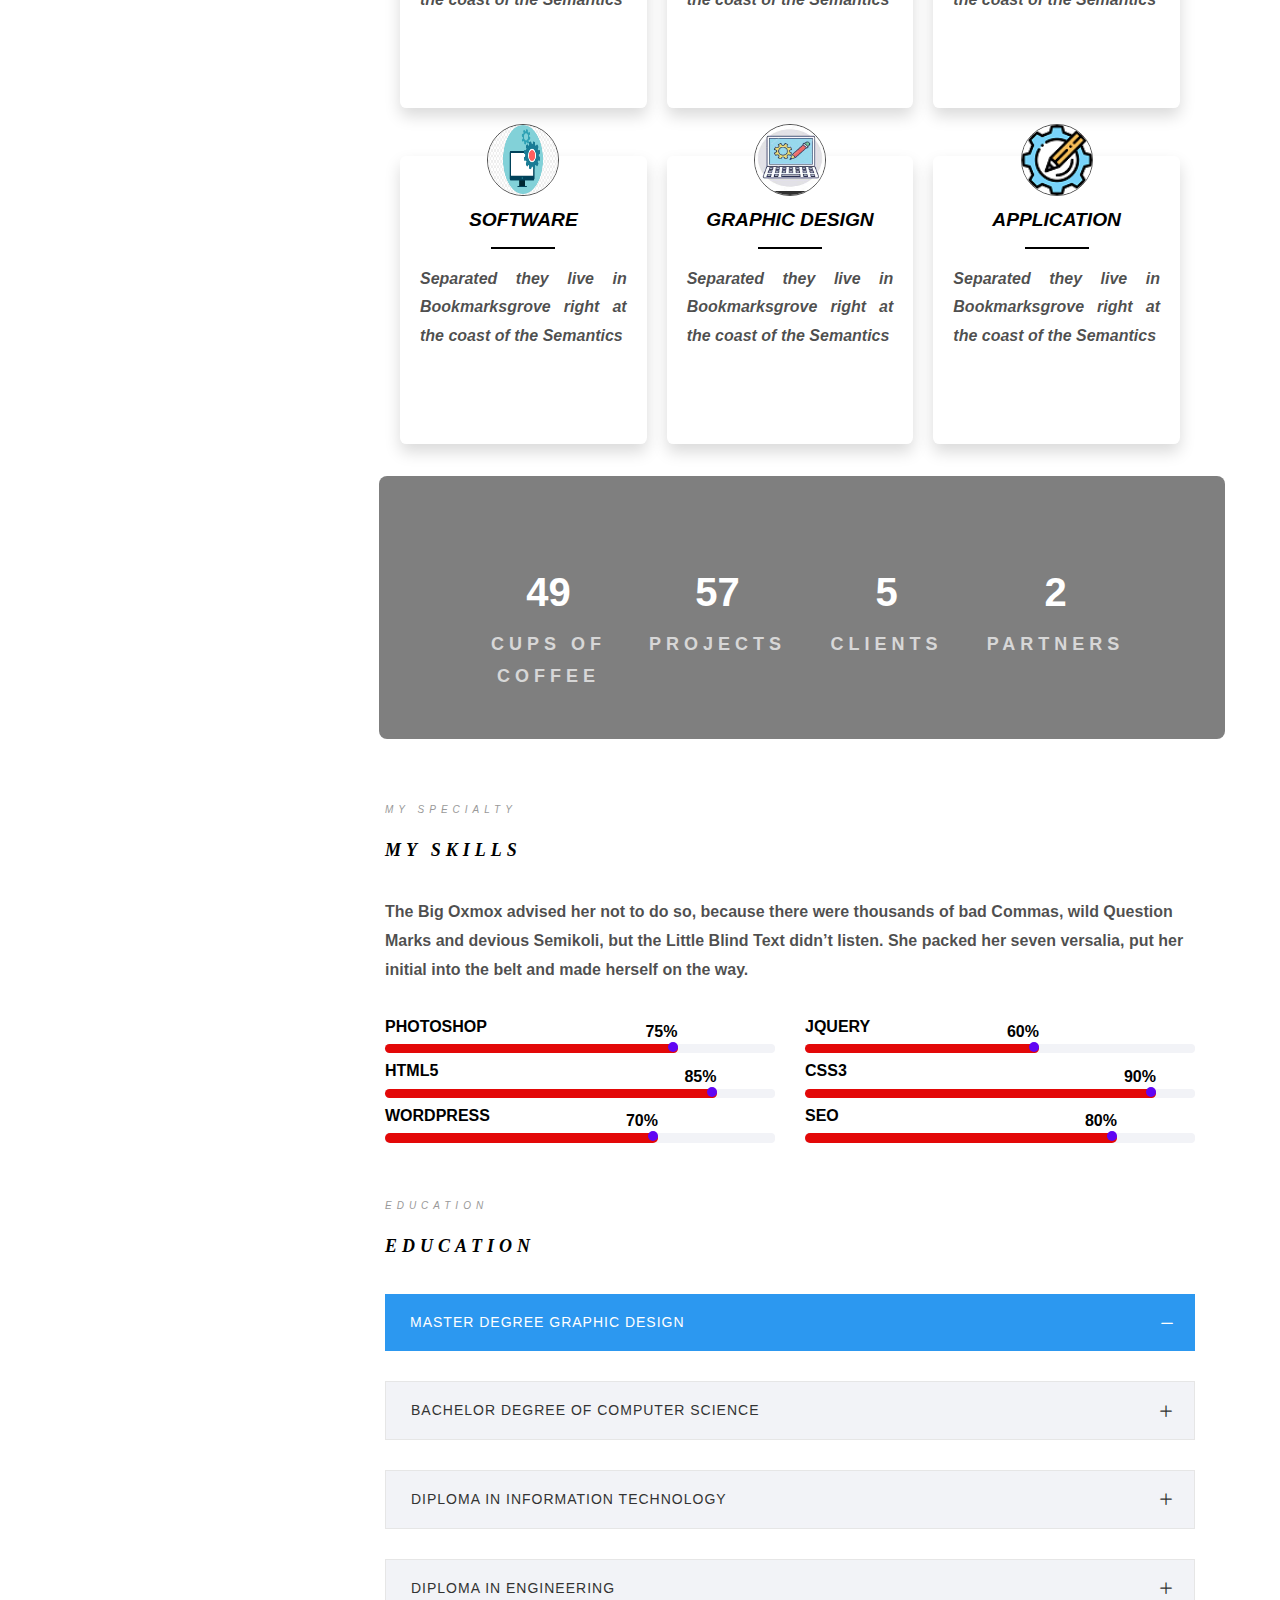
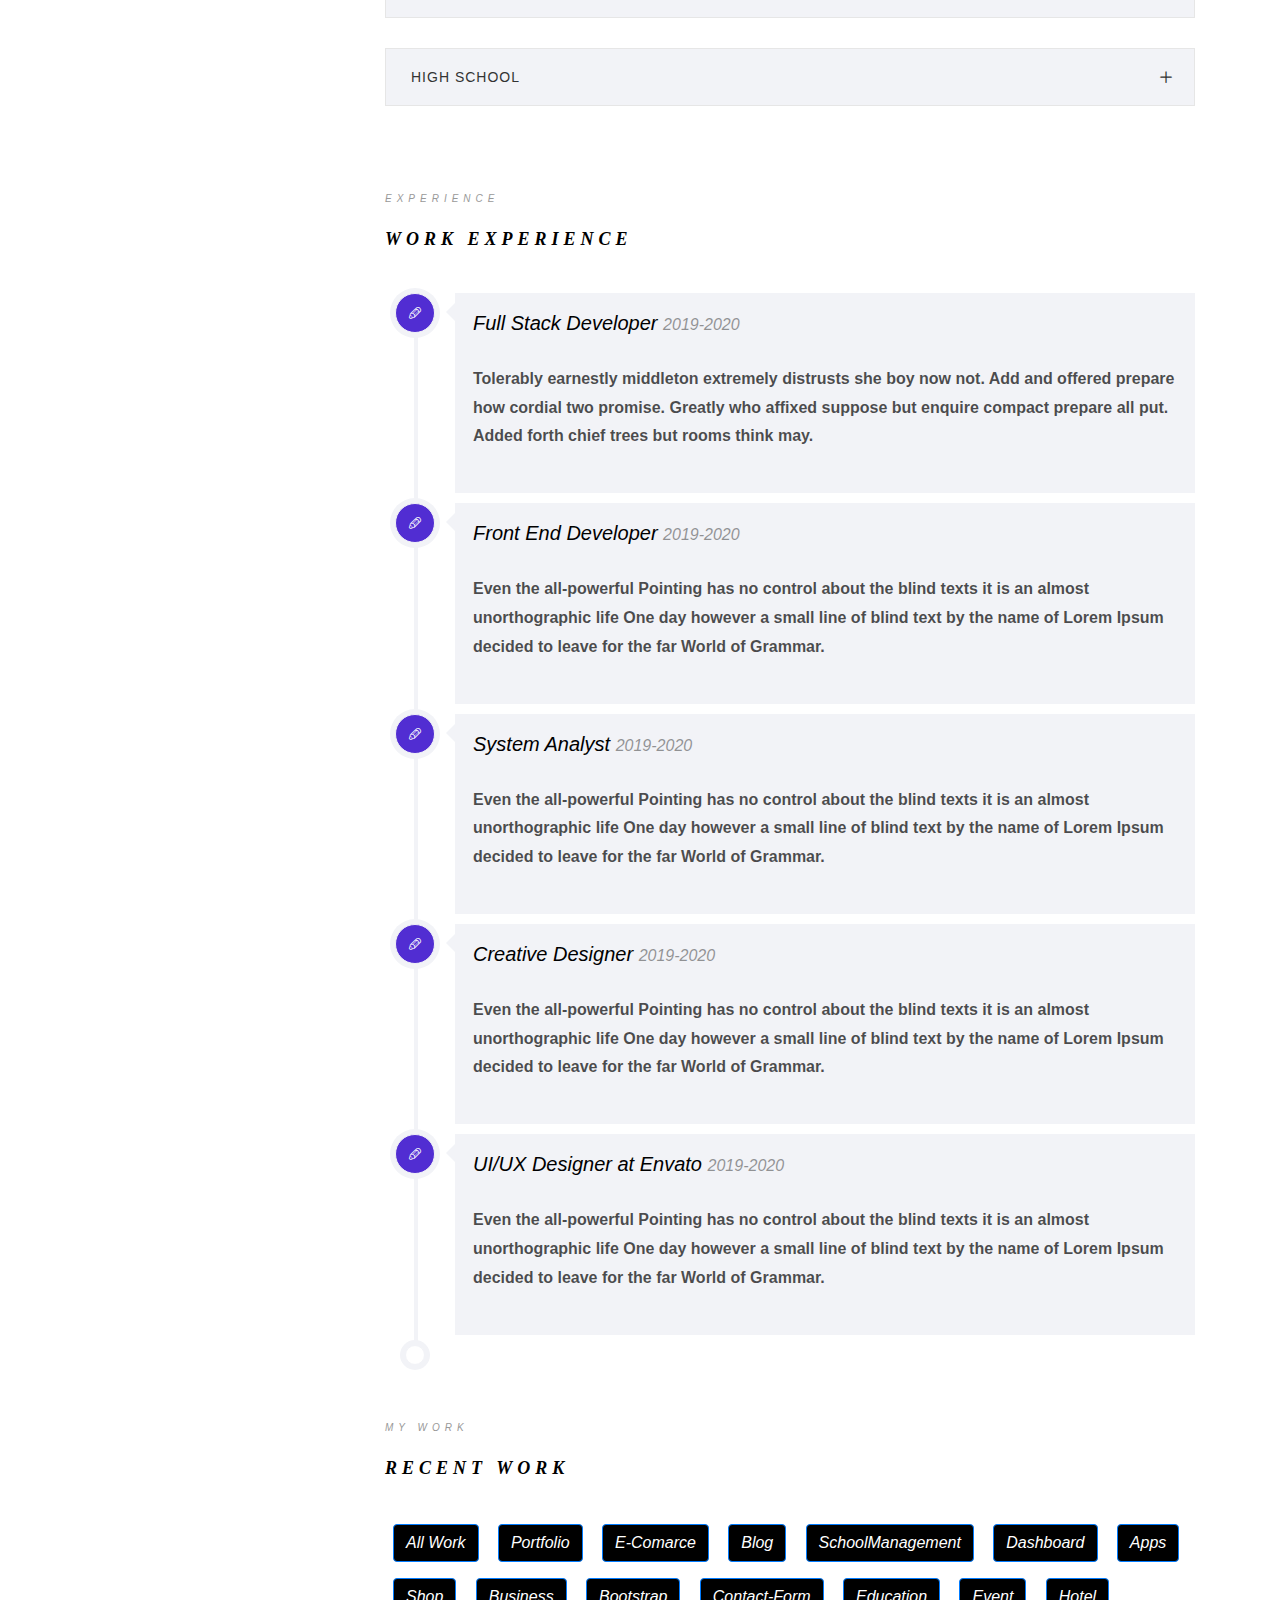
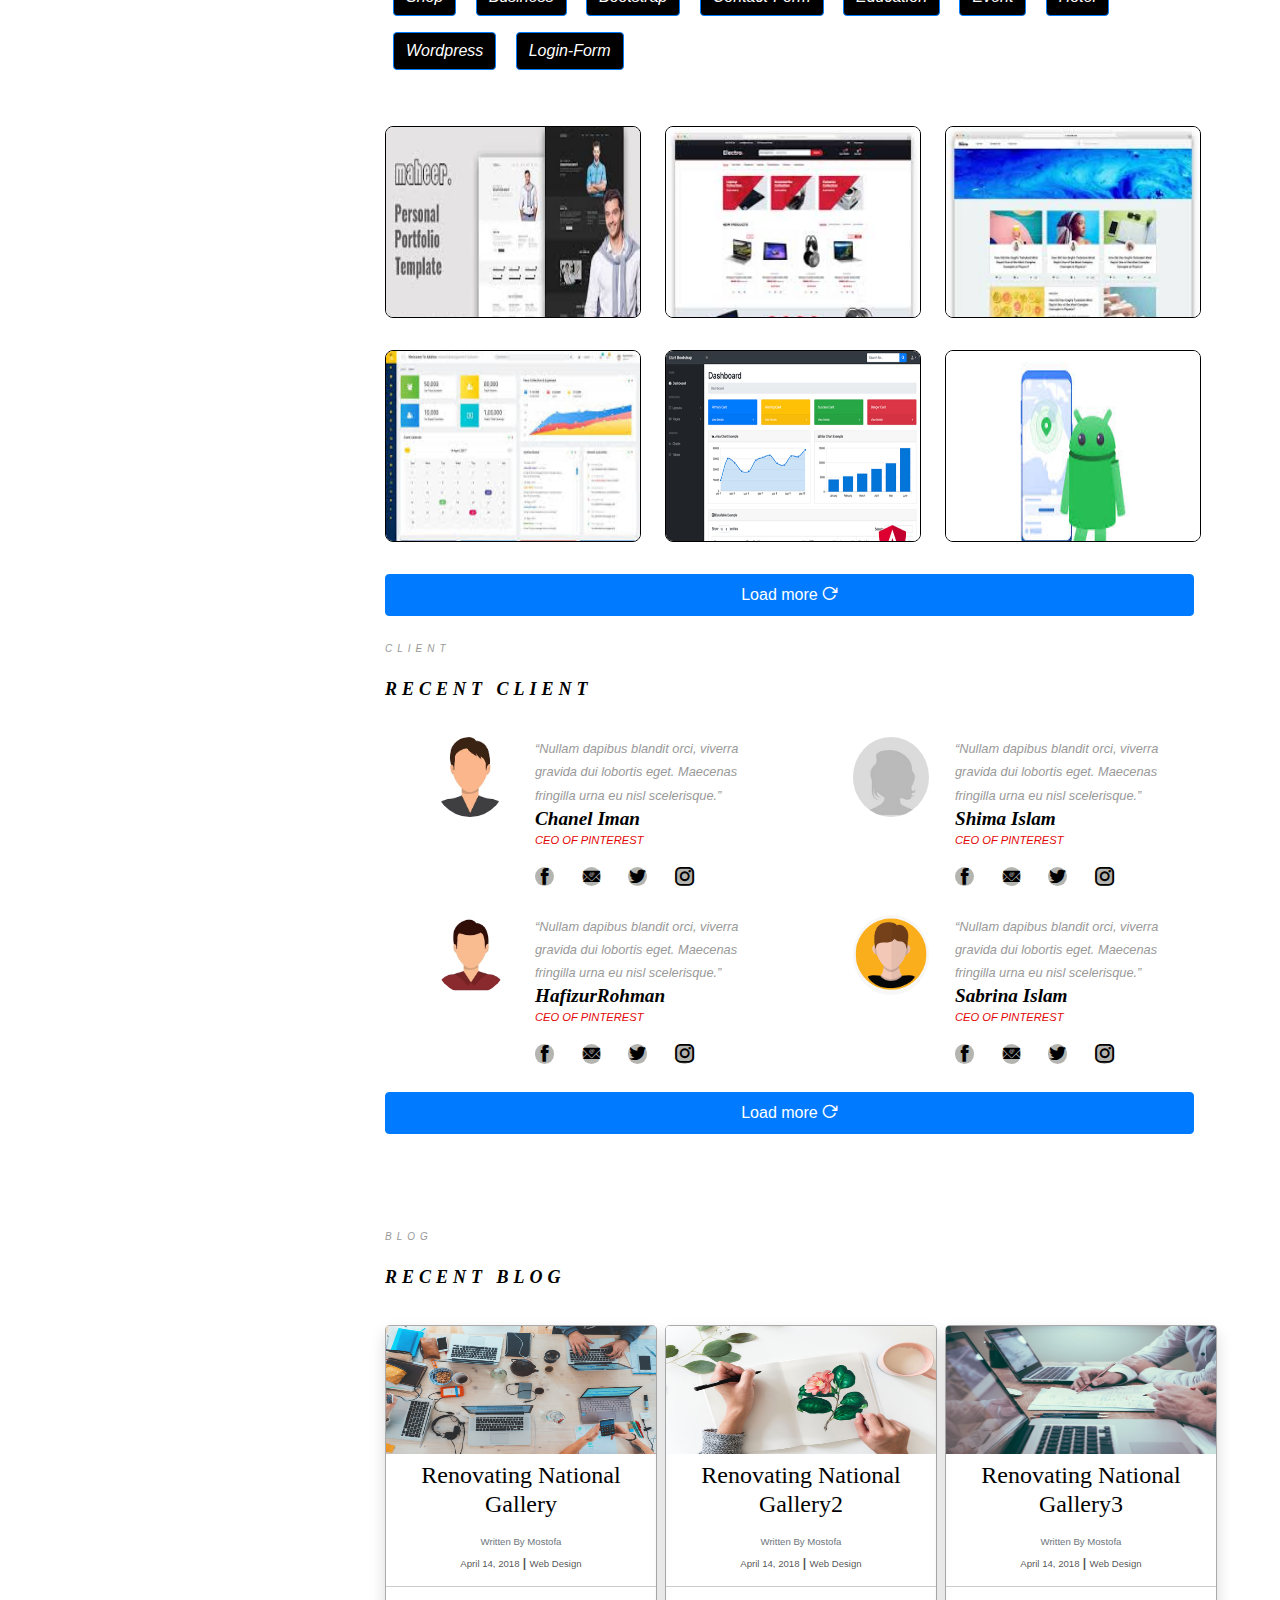
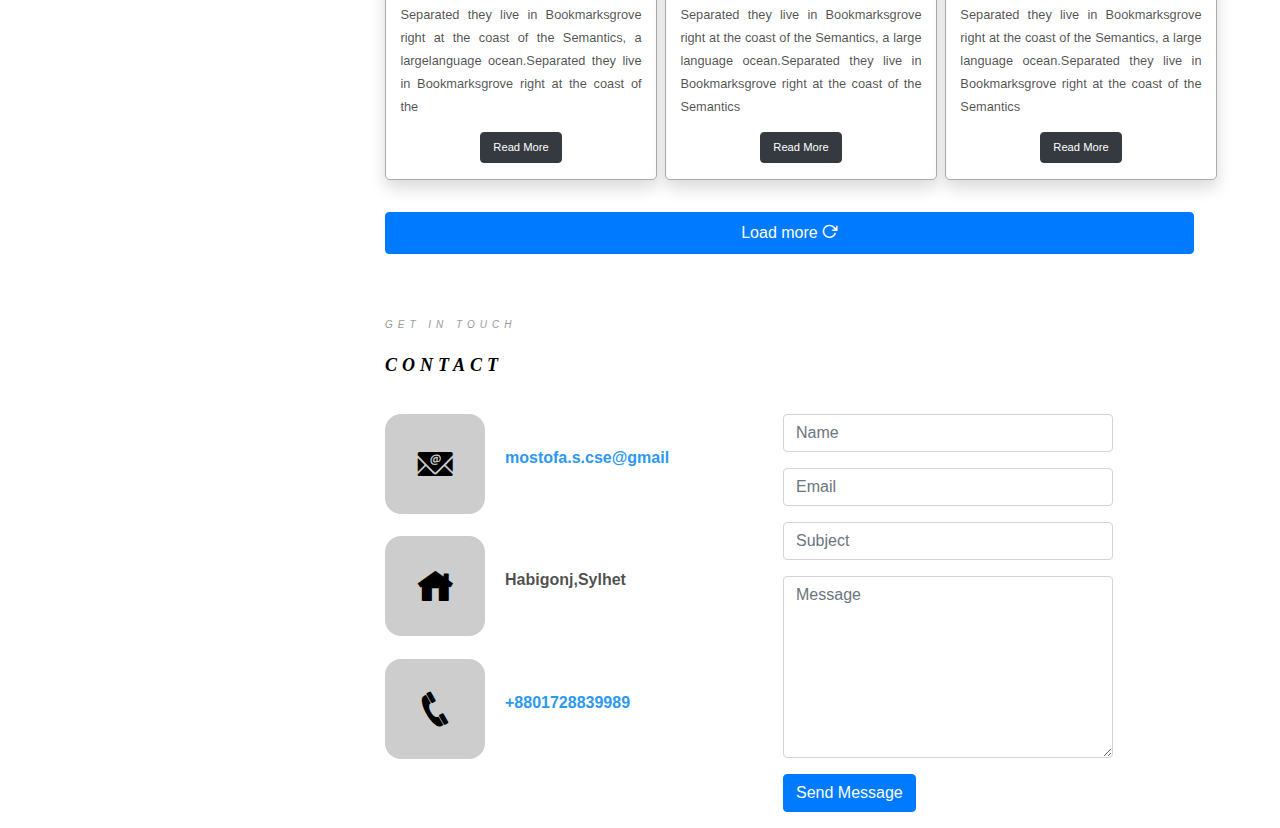
==== commit b99f47c2: "Update index.html" ====
--- a/index.html
+++ b/index.html
@@ -104,7 +104,7 @@
                   <div class="container slider-content">
                     <h3 class="display-3">Hi! <br>I'm Mostofa</h3>
                     <p>100% html5 bootstrap templates..</p>
-                    <a href="https://drive.google.com/file/d/1yaFRhGKnfuA3v7VJGyPzVEYxV5-hJMpc/view?usp=sharing" class="btn text-white bg-dark">DOWNLOAD CV <i class="icon-download4"></i></a>
+                    <a href="https://drive.google.com/file/d/1yaFRhGKnfuA3v7VJGyPzVEYxV5-hJMpc/view?usp=sharing"class="btn text-white bg-dark">DOWNLOAD CV <i class="icon-download4"></i></a>
                   </div>
                 </div>
                 <div class="carousel-item" style="background: url(images/s2.jpg)no-repeat center center / cover;">
